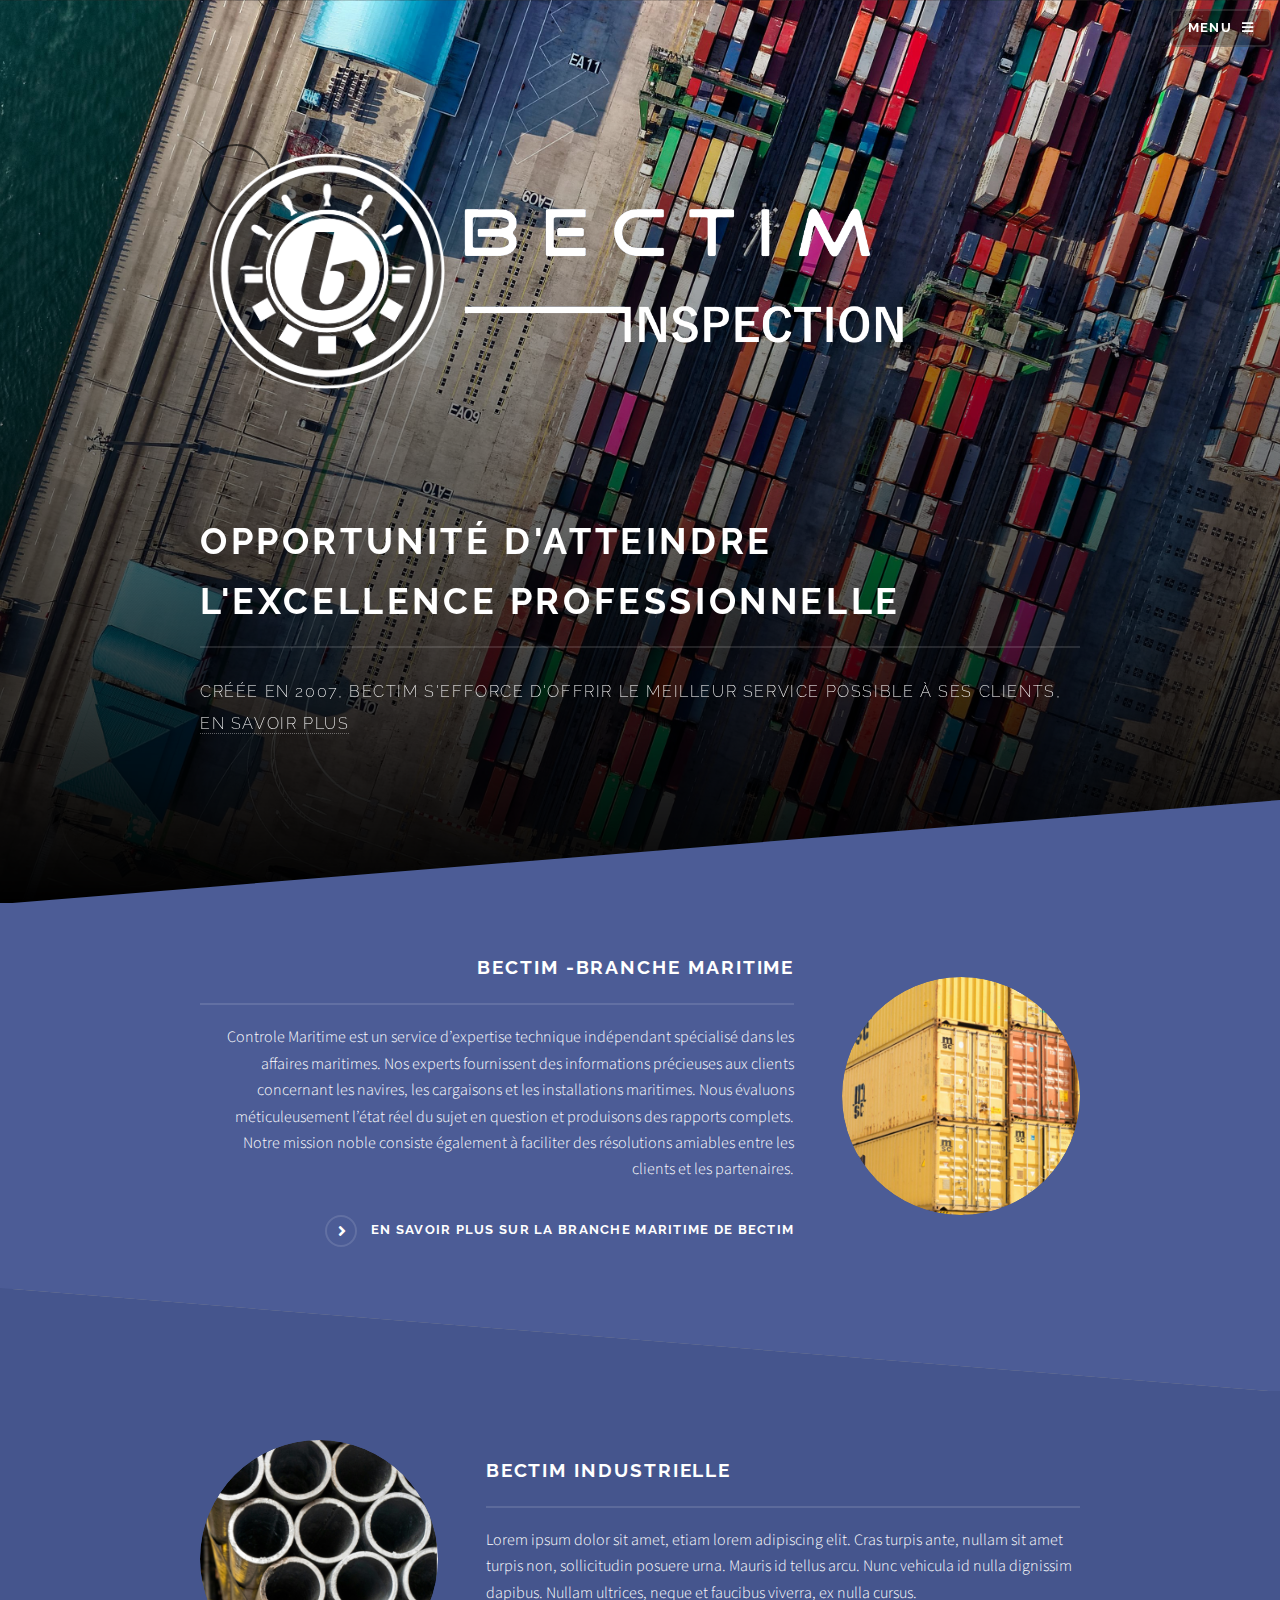
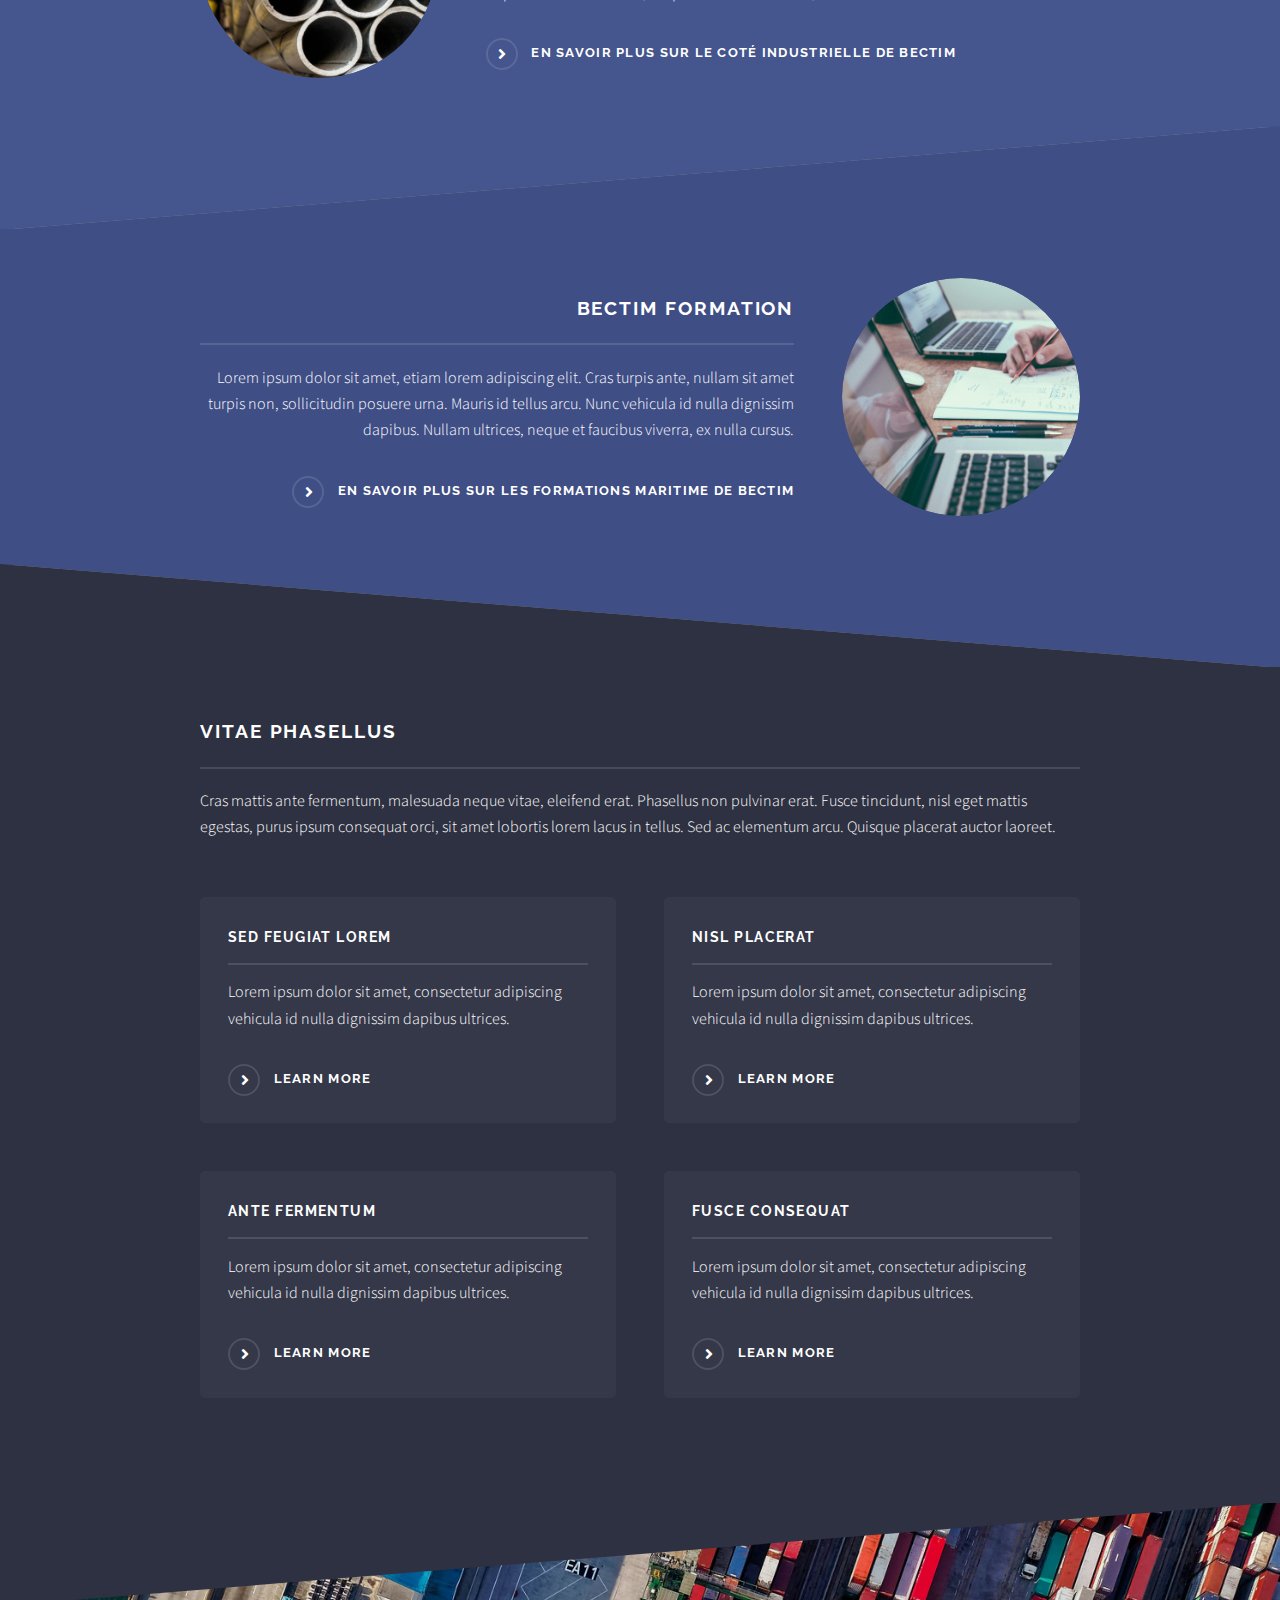
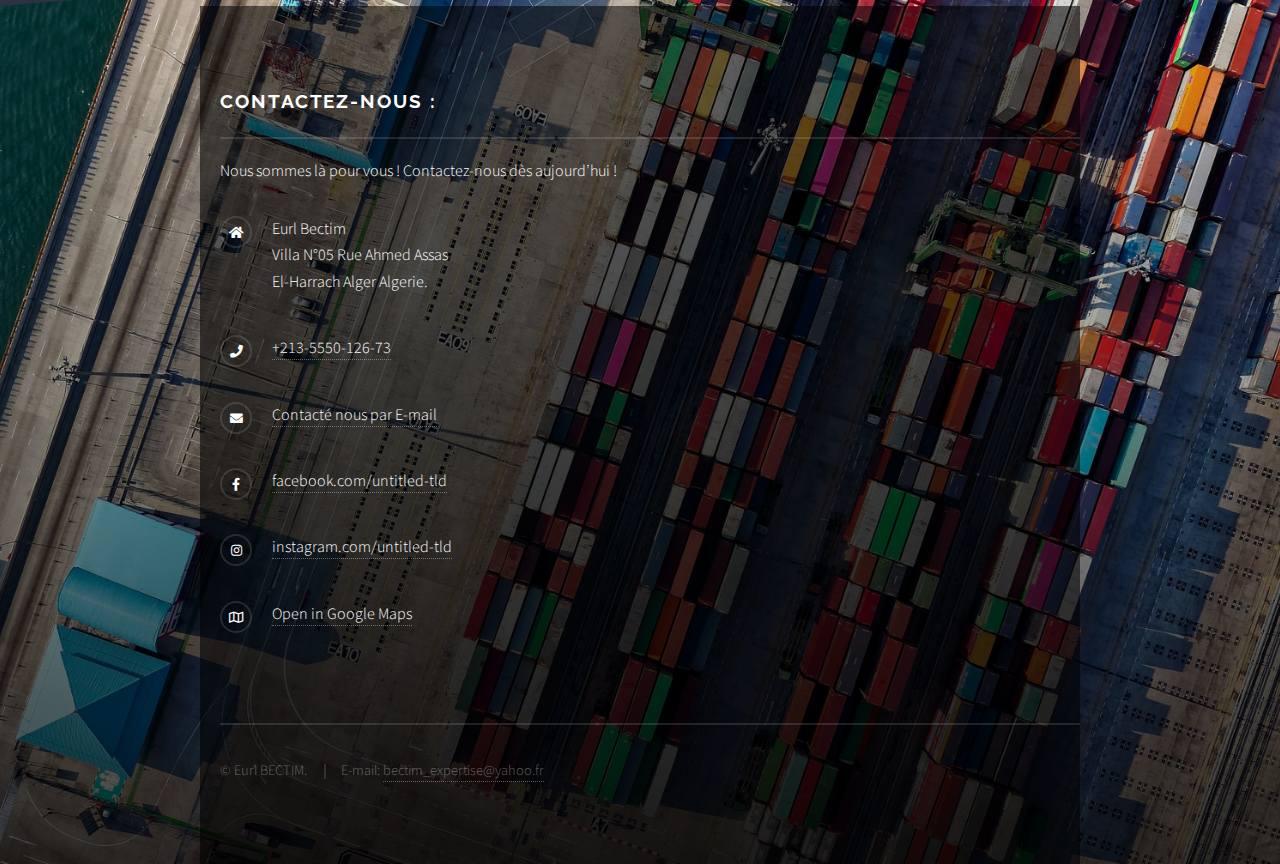
==== index.html @ b990be33 "222222" ====
<!DOCTYPE HTML>

<html>

<head>
	<title>Bectim: Accueil</title>
	<link rel="shortcut icon" href="./images/icon.png" type="image/x-icon">
	<meta charset="utf-8" />
	<meta name="viewport" content="width=device-width, initial-scale=1, user-scalable=no" />
	<link rel="stylesheet" href="assets/css/main10.css" />
	<noscript>
		<link rel="stylesheet" href="assets/css/noscript.css" />
	</noscript>
</head>

<body class="is-preload">

	<!-- Page Wrapper -->
	<div id="page-wrapper">

		<!-- Header -->
		<header id="header" class="alt">
			<h1><a href="index.html">Bectim Inspection</a></h1>
			<nav>
				<a class="menu1" href="#menu">Menu</a>
			</nav>
		</header>

		<!-- Menu -->
		<nav id="menu">
			<div class="inner">
				<h2>Menu</h2>
				<ul class="links">
					<li><a href="index.html">Home</a></li>
					<li><a href="Industriel.html">Industrie</a></li>
					<li><a href="Maritime.html">Maritime</a></li>
					<li><a href="Formation.html">Formation</a></li>
					<li><a href="about-BECTIM.html">a propos de nous</a></li>

				</ul>
				<a href="#" class="close">Close</a>
			</div>
		</nav>

		<!-- Banner -->
		<section id="banner">
			<div class="inner">
				<div class="logo">

					<span class="icon"><img class="icb" src="/images/logo bectim.png" height="250"></span>
					<span class="slogo"><img src="/images/slogo bectim1.png" height="250" alt=""></span>
				</div>
				<h2 class="icbn">Opportunité d'atteindre l'excellence professionnelle </h2>
				<p>Créée en 2007, Bectim s'efforce d'offrir le meilleur service possible à ses clients, <a
						href="/about-BECTIM.html">en savoir plus</a></p>
			</div>
		</section>

		<!-- Wrapper -->
		<section id="wrapper">

			<!-- One -->
			<section id="one" class="wrapper spotlight style1">
				<div class="inner">
					<a href="/Maritime.html" class="image"><img src="images/pic01.jpg" alt="" /></a>
					<div class="content">
						<h2 class="major">
							<a href="Maritime.html">Bectim -Branche maritime</a>
						</h2>
						<p>Controle Maritime est un service d’expertise technique indépendant spécialisé dans les
							affaires maritimes. Nos experts fournissent des informations précieuses aux clients
							concernant les navires, les cargaisons et les installations maritimes. Nous évaluons
							méticuleusement l’état réel du sujet en question et produisons des rapports complets. Notre
							mission noble consiste également à faciliter des résolutions amiables entre les clients et
							les partenaires.</p>
						<a href="/Maritime.html" class="special">En savoir plus sur la branche maritime de Bectim</a>
					</div>
				</div>
			</section>

			<!-- Two -->
			<section id="two" class="wrapper alt spotlight style2">
				<div class="inner">
					<a href="/Industriel.html" class="image"><img src="images/pic02.jpg" alt="" /></a>
					<div class="content">
						<h2 class="major">
							<a href="/Industriel.html">Bectim Industrielle</a>
						</h2>
						<p>Lorem ipsum dolor sit amet, etiam lorem adipiscing elit. Cras turpis ante, nullam sit amet
							turpis non, sollicitudin posuere urna. Mauris id tellus arcu. Nunc vehicula id nulla
							dignissim dapibus. Nullam ultrices, neque et faucibus viverra, ex nulla cursus.</p>
						<a href="/Industriel.html" class="special">En savoir plus sur le coté industrielle de Bectim</a>
					</div>
				</div>
			</section>

			<!-- Three -->
			<section id="three" class="wrapper spotlight style3">
				<div class="inner">
					<a href="/Formation.html" class="image"><img src="images/pic03.jpg" alt="" /></a>
					<div class="content">
						<h2 class="major">
							<a href="/Formation.html">Bectim Formation</a>
						</h2>
						<p>Lorem ipsum dolor sit amet, etiam lorem adipiscing elit. Cras turpis ante, nullam sit amet
							turpis non, sollicitudin posuere urna. Mauris id tellus arcu. Nunc vehicula id nulla
							dignissim dapibus. Nullam ultrices, neque et faucibus viverra, ex nulla cursus.</p>
						<a href="/Formation.html" class="special">En savoir plus sur les formations maritime de
							Bectim</a>
					</div>
				</div>
			</section>

			<!-- Four -->
			<section id="four" class="wrapper alt style1">
				<div class="inner">
					<h2 class="major">Vitae phasellus</h2>
					<p>Cras mattis ante fermentum, malesuada neque vitae, eleifend erat. Phasellus non pulvinar erat.
						Fusce tincidunt, nisl eget mattis egestas, purus ipsum consequat orci, sit amet lobortis lorem
						lacus in tellus. Sed ac elementum arcu. Quisque placerat auctor laoreet.</p>
					<section class="features">
						<article>
							<a href="#" class="image"><img src="images/pic04.jpg" alt="" /></a>
							<h3 class="major">Sed feugiat lorem</h3>
							<p>Lorem ipsum dolor sit amet, consectetur adipiscing vehicula id nulla dignissim dapibus
								ultrices.</p>
							<a href="#" class="special">Learn more</a>
						</article>
						<article>
							<a href="#" class="image"><img src="images/pic05.jpg" alt="" /></a>
							<h3 class="major">Nisl placerat</h3>
							<p>Lorem ipsum dolor sit amet, consectetur adipiscing vehicula id nulla dignissim dapibus
								ultrices.</p>
							<a href="#" class="special">Learn more</a>
						</article>
						<article>
							<a href="#" class="image"><img src="images/pic06.jpg" alt="" /></a>
							<h3 class="major">Ante fermentum</h3>
							<p>Lorem ipsum dolor sit amet, consectetur adipiscing vehicula id nulla dignissim dapibus
								ultrices.</p>
							<a href="#" class="special">Learn more</a>
						</article>
						<article>
							<a href="#" class="image"><img src="images/pic07.jpg" alt="" /></a>
							<h3 class="major">Fusce consequat</h3>
							<p>Lorem ipsum dolor sit amet, consectetur adipiscing vehicula id nulla dignissim dapibus
								ultrices.</p>
							<a href="#" class="special">Learn more</a>
						</article>
					</section>
					<ul class="actions">

					</ul>
				</div>
			</section>

		</section>

		<!-- Footer -->
		<section id="footer">
			<div class="inner">
				<h2 class="major">Contactez-nous :</h2>
				<p>Nous sommes là pour vous ! Contactez-nous dès aujourd’hui !</p>

				<ul class="contact">
					<li class="icon solid fa-home">
						Eurl Bectim<br />
						Villa N°05 Rue Ahmed Assas <br />
						El-Harrach Alger Algerie.
					</li>
					<li class="icon solid fa-phone"> <a href="tel:0555012673">+213-5550-126-73</a></li>
					<li class="icon solid fa-envelope"><a
							href="mailto:bectim_expertise@yahoo.fr?subject=Bonjour%20Bectim" target="_blank">Contacté
							nous par E-mail</a></li>
					<li class="icon brands fa-facebook-f"><a href="#" target="_blank">facebook.com/untitled-tld</a></li>
					<li class="icon brands fa-instagram"><a href="#" target="_blank">instagram.com/untitled-tld</a></li>
					<li class="fa-solid fa-map"><a href="https://www.google.com/maps?q=36.7209248,3.1393325&z=17&hl=en"
							target="_blank"> Open in Google Maps</a></li>

				</ul>


				<ul class="copyright">
					<li>&copy; Eurl BECTIM.</li>
					<li>E-mail: <a href="mailto:bectim_expertise@yahoo.fr?subject=Bonjour%20Bectim"
							target="_blank">bectim_expertise@yahoo.fr</a></li>
				</ul>
			</div>
		</section>

	</div>

	<!-- Scripts -->
	<script src="assets/js/jquery.min.js"></script>
	<script src="assets/js/jquery.scrollex.min.js"></script>
	<script src="assets/js/browser.min.js"></script>
	<script src="assets/js/breakpoints.min.js"></script>
	<script src="assets/js/util.js"></script>
	<script src="assets/js/main.js"></script>

</body>

</html>
---- assets/css/main10.css ----
@import url(fontawesome-all.min.css);
@import url("https://fonts.googleapis.com/css?family=Raleway:200,700|Source+Sans+Pro:300,600,300italic,600italic");

/*

*/

html, body, div, span, applet, object,
iframe, h1, h2, h3, h4, h5, h6, p, blockquote,
pre, a, abbr, acronym, address, big, cite,
code, del, dfn, em, img, ins, kbd, q, s, samp,
small, strike, strong, sub, sup, tt, var, b,
u, i, center, dl, dt, dd, ol, ul, li, fieldset,
form, label, legend, table, caption, tbody,
tfoot, thead, tr, th, td, article, aside,
canvas, details, embed, figure, figcaption,
footer, header, hgroup, menu, nav, output, ruby,
section, summary, time, mark, audio, video {
	margin: 0;
	padding: 0;
	border: 0;
	font-size: 100%;
	font: inherit;
	vertical-align: baseline;}

article, aside, details, figcaption, figure,
footer, header, hgroup, menu, nav, section {
	display: block;}

body {
	line-height: 1;
}

ol, ul {
	list-style: none;
}

blockquote, q {
	quotes: none;
}

	blockquote:before, blockquote:after, q:before, q:after {
		content: '';
		content: none;
	}

table {
	border-collapse: collapse;
	border-spacing: 0;
}

body {
	-webkit-text-size-adjust: none;
}

mark {
	background-color: transparent;
	color: inherit;
}

input::-moz-focus-inner {
	border: 0;
	padding: 0;
}

input, select, textarea {
	-moz-appearance: none;
	-webkit-appearance: none;
	-ms-appearance: none;
	appearance: none;
}

/* Basic */

	@-ms-viewport {
		width: device-width;
	}

	body {
		-ms-overflow-style: scrollbar;
	}

	@media screen and (max-width: 480px) {

		html, body {
			min-width: 320px;
		}

	}

	html {
		box-sizing: border-box;
	}

	*, *:before, *:after {
		box-sizing: inherit;
	}

	body {
		background-color: #00000067;
		background-image: linear-gradient(to top, rgb(0, 0, 0), rgba(0, 0, 0, 0)), url("../../images/bg.jpg");
		background-size: auto,
 cover;
		background-attachment: fixed,
 fixed;
		background-position: center,
 center;
	}

		body.is-preload *, body.is-preload *:before, body.is-preload *:after {
			-moz-animation: none !important;
			-webkit-animation: none !important;
			-ms-animation: none !important;
			animation: none !important;
			-moz-transition: none !important;
			-webkit-transition: none !important;
			-ms-transition: none !important;
			transition: none !important;
		}

/* Type */

	body, input, select, textarea {
		color: #ffffff;
		font-family: "Source Sans Pro", Helvetica, sans-serif;
		font-size: 16.5pt;
		font-weight: 300;
		line-height: 1.65;
	}

		@media screen and (max-width: 1680px) {

			body, input, select, textarea {
				font-size: 13pt;
			}

		}

		@media screen and (max-width: 1280px) {

			body, input, select, textarea {
				font-size: 12pt;
			}

		}

		@media screen and (max-width: 980px) {

			body, input, select, textarea {
				font-size: 12pt;
			}

		}

		@media screen and (max-width: 736px) {

			body, input, select, textarea {
				font-size: 12pt;
			}

		}

		@media screen and (max-width: 480px) {

			body, input, select, textarea {
				font-size: 12pt;
			}

		}

	a {
		-moz-transition: color 0.2s ease-in-out, border-bottom-color 0.2s ease-in-out;
		-webkit-transition: color 0.2s ease-in-out, border-bottom-color 0.2s ease-in-out;
		-ms-transition: color 0.2s ease-in-out, border-bottom-color 0.2s ease-in-out;
		transition: color 0.2s ease-in-out, border-bottom-color 0.2s ease-in-out;
		border-bottom: dotted 1px rgba(255, 255, 255, 0.35);
		color: #ffffff;
		text-decoration: none;
	}

		a:hover {
			border-bottom-color: transparent;
			color: #ffffff !important;
		}

		a.special:not(.button) {
			text-decoration: none;
			border-bottom: 0;
			display: block;
			font-family: Raleway, Helvetica, sans-serif;
			font-size: 0.8em;
			font-weight: 700;
			letter-spacing: 0.1em;
			margin: 0 0 2em 0;
			text-transform: uppercase;
		}

			a.special:not(.button):before {
				-moz-osx-font-smoothing: grayscale;
				-webkit-font-smoothing: antialiased;
				display: inline-block;
				font-style: normal;
				font-variant: normal;
				text-rendering: auto;
				line-height: 1;
				text-transform: none !important;
				font-family: 'Font Awesome 5 Free';
				font-weight: 900;
			}

			a.special:not(.button):before {
				-moz-transition: background-color 0.2s ease-in-out;
				-webkit-transition: background-color 0.2s ease-in-out;
				-ms-transition: background-color 0.2s ease-in-out;
				transition: background-color 0.2s ease-in-out;
				border-radius: 100%;
				border: solid 2px rgba(255, 255, 255, 0.125);
				content: '\f105';
				display: inline-block;
				font-size: 1.25em;
				height: 2em;
				line-height: 1.75em;
				margin-right: 0.85em;
				text-align: center;
				text-indent: 0.15em;
				vertical-align: middle;
				width: 2em;
			}

			a.special:not(.button):hover:before {
				background-color: rgba(255, 255, 255, 0.025);
			}

			a.special:not(.button):active:before {
				background-color: rgba(255, 255, 255, 0.075);
			}

	strong, b {
		color: #ffffff;
		font-weight: 600;
	}

	em, i {
		font-style: italic;
	}

	p {
		margin: 0 0 2em 0;
	}

	h1, h2, h3, h4, h5, h6 {
		color: #ffffff;
		font-family: Raleway, Helvetica, sans-serif;
		font-weight: 700;
		letter-spacing: 0.1em;
		margin: 0 0 1em 0;
		text-transform: uppercase;
	}

		h1 a, h2 a, h3 a, h4 a, h5 a, h6 a {
			color: inherit;
			text-decoration: none;
			border-bottom: 0;
		}

		h1 span, h2 span, h3 span, h4 span, h5 span, h6 span {
			font-weight: 200;
		}

		h1.major, h2.major, h3.major, h4.major, h5.major, h6.major {
			padding-bottom: 1em;
			border-bottom: solid 2px rgba(255, 255, 255, 0.125);
		}

	h2 {
		font-size: 1.2em;
	}

	h3 {
		font-size: 0.9em;
	}

	h4 {
		font-size: 0.7em;
	}

	h5 {
		font-size: 0.7em;
	}

	h6 {
		font-size: 0.7em;
	}

	@media screen and (max-width: 736px) {

		h2 {
			font-size: 1em;
		}

		h3 {
			font-size: 0.8em;
		}

	}

	sub {
		font-size: 0.8em;
		position: relative;
		top: 0.5em;
	}

	sup {
		font-size: 0.8em;
		position: relative;
		top: -0.5em;
	}

	blockquote {
		border-left: solid 4px rgba(255, 255, 255, 0.125);
		font-style: italic;
		margin: 0 0 2em 0;
		padding: 0.5em 0 0.5em 2em;
	}

	code {
		background: rgba(255, 255, 255, 0.025);
		border-radius: 5px;
		border: solid 2px rgba(255, 255, 255, 0.125);
		font-family: "Courier New", monospace;
		font-size: 0.9em;
		margin: 0 0.25em;
		padding: 0.25em 0.65em;
	}

	pre {
		-webkit-overflow-scrolling: touch;
		font-family: "Courier New", monospace;
		font-size: 0.9em;
		margin: 0 0 2em 0;
	}

		pre code {
			display: block;
			line-height: 1.75em;
			padding: 1em 1.5em;
			overflow-x: auto;
		}

	hr {
		border: 0;
		border-bottom: solid 2px rgba(255, 255, 255, 0.125);
		margin: 2.5em 0;
	}

		hr.major {
			margin: 4em 0;
		}

	.align-left {
		text-align: left;
	}

	.align-center {
		text-align: center;
	}

	.align-right {
		text-align: right;
	}

/* Row */

	.row {
		display: flex;
		flex-wrap: wrap;
		box-sizing: border-box;
		align-items: stretch;
	}

		.row > * {
			box-sizing: border-box;
		}

		.row.gtr-uniform > * > :last-child {
			margin-bottom: 0;
		}

		.row.aln-left {
			justify-content: flex-start;
		}

		.row.aln-center {
			justify-content: center;
		}

		.row.aln-right {
			justify-content: flex-end;
		}

		.row.aln-top {
			align-items: flex-start;
		}

		.row.aln-middle {
			align-items: center;
		}

		.row.aln-bottom {
			align-items: flex-end;
		}

		.row > .imp {
			order: -1;
		}

		.row > .col-1 {
			width: 8.33333%;
		}

		.row > .off-1 {
			margin-left: 8.33333%;
		}

		.row > .col-2 {
			width: 16.66667%;
		}

		.row > .off-2 {
			margin-left: 16.66667%;
		}

		.row > .col-3 {
			width: 25%;
		}

		.row > .off-3 {
			margin-left: 25%;
		}

		.row > .col-4 {
			width: 33.33333%;
		}

		.row > .off-4 {
			margin-left: 33.33333%;
		}

		.row > .col-5 {
			width: 41.66667%;
		}

		.row > .off-5 {
			margin-left: 41.66667%;
		}

		.row > .col-6 {
			width: 50%;
		}

		.row > .off-6 {
			margin-left: 50%;
		}

		.row > .col-7 {
			width: 58.33333%;
		}

		.row > .off-7 {
			margin-left: 58.33333%;
		}

		.row > .col-8 {
			width: 66.66667%;
		}

		.row > .off-8 {
			margin-left: 66.66667%;
		}

		.row > .col-9 {
			width: 75%;
		}

		.row > .off-9 {
			margin-left: 75%;
		}

		.row > .col-10 {
			width: 83.33333%;
		}

		.row > .off-10 {
			margin-left: 83.33333%;
		}

		.row > .col-11 {
			width: 91.66667%;
		}

		.row > .off-11 {
			margin-left: 91.66667%;
		}

		.row > .col-12 {
			width: 100%;
		}

		.row > .off-12 {
			margin-left: 100%;
		}

		.row.gtr-0 {
			margin-top: 0;
			margin-left: 0em;
		}

			.row.gtr-0 > * {
				padding: 0 0 0 0em;
			}

			.row.gtr-0.gtr-uniform {
				margin-top: 0em;
			}

				.row.gtr-0.gtr-uniform > * {
					padding-top: 0em;
				}

		.row.gtr-25 {
			margin-top: 0;
			margin-left: -0.4375em;
		}

			.row.gtr-25 > * {
				padding: 0 0 0 0.4375em;
			}

			.row.gtr-25.gtr-uniform {
				margin-top: -0.4375em;
			}

				.row.gtr-25.gtr-uniform > * {
					padding-top: 0.4375em;
				}

		.row.gtr-50 {
			margin-top: 0;
			margin-left: -0.875em;
		}

			.row.gtr-50 > * {
				padding: 0 0 0 0.875em;
			}

			.row.gtr-50.gtr-uniform {
				margin-top: -0.875em;
			}

				.row.gtr-50.gtr-uniform > * {
					padding-top: 0.875em;
				}

		.row {
			margin-top: 0;
			margin-left: -1.75em;
		}

			.row > * {
				padding: 0 0 0 1.75em;
			}

			.row.gtr-uniform {
				margin-top: -1.75em;
			}

				.row.gtr-uniform > * {
					padding-top: 1.75em;
				}

		.row.gtr-150 {
			margin-top: 0;
			margin-left: -2.625em;
		}

			.row.gtr-150 > * {
				padding: 0 0 0 2.625em;
			}

			.row.gtr-150.gtr-uniform {
				margin-top: -2.625em;
			}

				.row.gtr-150.gtr-uniform > * {
					padding-top: 2.625em;
				}

		.row.gtr-200 {
			margin-top: 0;
			margin-left: -3.5em;
		}

			.row.gtr-200 > * {
				padding: 0 0 0 3.5em;
			}

			.row.gtr-200.gtr-uniform {
				margin-top: -3.5em;
			}

				.row.gtr-200.gtr-uniform > * {
					padding-top: 3.5em;
				}

		@media screen and (max-width: 1680px) {

			.row {
				display: flex;
				flex-wrap: wrap;
				box-sizing: border-box;
				align-items: stretch;
			}

				.row > * {
					box-sizing: border-box;
				}

				.row.gtr-uniform > * > :last-child {
					margin-bottom: 0;
				}

				.row.aln-left {
					justify-content: flex-start;
				}

				.row.aln-center {
					justify-content: center;
				}

				.row.aln-right {
					justify-content: flex-end;
				}

				.row.aln-top {
					align-items: flex-start;
				}

				.row.aln-middle {
					align-items: center;
				}

				.row.aln-bottom {
					align-items: flex-end;
				}

				.row > .imp-xlarge {
					order: -1;
				}

				.row > .col-1-xlarge {
					width: 8.33333%;
				}

				.row > .off-1-xlarge {
					margin-left: 8.33333%;
				}

				.row > .col-2-xlarge {
					width: 16.66667%;
				}

				.row > .off-2-xlarge {
					margin-left: 16.66667%;
				}

				.row > .col-3-xlarge {
					width: 25%;
				}

				.row > .off-3-xlarge {
					margin-left: 25%;
				}

				.row > .col-4-xlarge {
					width: 33.33333%;
				}

				.row > .off-4-xlarge {
					margin-left: 33.33333%;
				}

				.row > .col-5-xlarge {
					width: 41.66667%;
				}

				.row > .off-5-xlarge {
					margin-left: 41.66667%;
				}

				.row > .col-6-xlarge {
					width: 50%;
				}

				.row > .off-6-xlarge {
					margin-left: 50%;
				}

				.row > .col-7-xlarge {
					width: 58.33333%;
				}

				.row > .off-7-xlarge {
					margin-left: 58.33333%;
				}

				.row > .col-8-xlarge {
					width: 66.66667%;
				}

				.row > .off-8-xlarge {
					margin-left: 66.66667%;
				}

				.row > .col-9-xlarge {
					width: 75%;
				}

				.row > .off-9-xlarge {
					margin-left: 75%;
				}

				.row > .col-10-xlarge {
					width: 83.33333%;
				}

				.row > .off-10-xlarge {
					margin-left: 83.33333%;
				}

				.row > .col-11-xlarge {
					width: 91.66667%;
				}

				.row > .off-11-xlarge {
					margin-left: 91.66667%;
				}

				.row > .col-12-xlarge {
					width: 100%;
				}

				.row > .off-12-xlarge {
					margin-left: 100%;
				}

				.row.gtr-0 {
					margin-top: 0;
					margin-left: 0em;
				}

					.row.gtr-0 > * {
						padding: 0 0 0 0em;
					}

					.row.gtr-0.gtr-uniform {
						margin-top: 0em;
					}

						.row.gtr-0.gtr-uniform > * {
							padding-top: 0em;
						}

				.row.gtr-25 {
					margin-top: 0;
					margin-left: -0.4375em;
				}

					.row.gtr-25 > * {
						padding: 0 0 0 0.4375em;
					}

					.row.gtr-25.gtr-uniform {
						margin-top: -0.4375em;
					}

						.row.gtr-25.gtr-uniform > * {
							padding-top: 0.4375em;
						}

				.row.gtr-50 {
					margin-top: 0;
					margin-left: -0.875em;
				}

					.row.gtr-50 > * {
						padding: 0 0 0 0.875em;
					}

					.row.gtr-50.gtr-uniform {
						margin-top: -0.875em;
					}

						.row.gtr-50.gtr-uniform > * {
							padding-top: 0.875em;
						}

				.row {
					margin-top: 0;
					margin-left: -1.75em;
				}

					.row > * {
						padding: 0 0 0 1.75em;
					}

					.row.gtr-uniform {
						margin-top: -1.75em;
					}

						.row.gtr-uniform > * {
							padding-top: 1.75em;
						}

				.row.gtr-150 {
					margin-top: 0;
					margin-left: -2.625em;
				}

					.row.gtr-150 > * {
						padding: 0 0 0 2.625em;
					}

					.row.gtr-150.gtr-uniform {
						margin-top: -2.625em;
					}

						.row.gtr-150.gtr-uniform > * {
							padding-top: 2.625em;
						}

				.row.gtr-200 {
					margin-top: 0;
					margin-left: -3.5em;
				}

					.row.gtr-200 > * {
						padding: 0 0 0 3.5em;
					}

					.row.gtr-200.gtr-uniform {
						margin-top: -3.5em;
					}

						.row.gtr-200.gtr-uniform > * {
							padding-top: 3.5em;
						}

		}

		@media screen and (max-width: 1280px) {

			.row {
				display: flex;
				flex-wrap: wrap;
				box-sizing: border-box;
				align-items: stretch;
			}

				.row > * {
					box-sizing: border-box;
				}

				.row.gtr-uniform > * > :last-child {
					margin-bottom: 0;
				}

				.row.aln-left {
					justify-content: flex-start;
				}

				.row.aln-center {
					justify-content: center;
				}

				.row.aln-right {
					justify-content: flex-end;
				}

				.row.aln-top {
					align-items: flex-start;
				}

				.row.aln-middle {
					align-items: center;
				}

				.row.aln-bottom {
					align-items: flex-end;
				}

				.row > .imp-large {
					order: -1;
				}

				.row > .col-1-large {
					width: 8.33333%;
				}

				.row > .off-1-large {
					margin-left: 8.33333%;
				}

				.row > .col-2-large {
					width: 16.66667%;
				}

				.row > .off-2-large {
					margin-left: 16.66667%;
				}

				.row > .col-3-large {
					width: 25%;
				}

				.row > .off-3-large {
					margin-left: 25%;
				}

				.row > .col-4-large {
					width: 33.33333%;
				}

				.row > .off-4-large {
					margin-left: 33.33333%;
				}

				.row > .col-5-large {
					width: 41.66667%;
				}

				.row > .off-5-large {
					margin-left: 41.66667%;
				}

				.row > .col-6-large {
					width: 50%;
				}

				.row > .off-6-large {
					margin-left: 50%;
				}

				.row > .col-7-large {
					width: 58.33333%;
				}

				.row > .off-7-large {
					margin-left: 58.33333%;
				}

				.row > .col-8-large {
					width: 66.66667%;
				}

				.row > .off-8-large {
					margin-left: 66.66667%;
				}

				.row > .col-9-large {
					width: 75%;
				}

				.row > .off-9-large {
					margin-left: 75%;
				}

				.row > .col-10-large {
					width: 83.33333%;
				}

				.row > .off-10-large {
					margin-left: 83.33333%;
				}

				.row > .col-11-large {
					width: 91.66667%;
				}

				.row > .off-11-large {
					margin-left: 91.66667%;
				}

				.row > .col-12-large {
					width: 100%;
				}

				.row > .off-12-large {
					margin-left: 100%;
				}

				.row.gtr-0 {
					margin-top: 0;
					margin-left: 0em;
				}

					.row.gtr-0 > * {
						padding: 0 0 0 0em;
					}

					.row.gtr-0.gtr-uniform {
						margin-top: 0em;
					}

						.row.gtr-0.gtr-uniform > * {
							padding-top: 0em;
						}

				.row.gtr-25 {
					margin-top: 0;
					margin-left: -0.4375em;
				}

					.row.gtr-25 > * {
						padding: 0 0 0 0.4375em;
					}

					.row.gtr-25.gtr-uniform {
						margin-top: -0.4375em;
					}

						.row.gtr-25.gtr-uniform > * {
							padding-top: 0.4375em;
						}

				.row.gtr-50 {
					margin-top: 0;
					margin-left: -0.875em;
				}

					.row.gtr-50 > * {
						padding: 0 0 0 0.875em;
					}

					.row.gtr-50.gtr-uniform {
						margin-top: -0.875em;
					}

						.row.gtr-50.gtr-uniform > * {
							padding-top: 0.875em;
						}

				.row {
					margin-top: 0;
					margin-left: -1.75em;
				}

					.row > * {
						padding: 0 0 0 1.75em;
					}

					.row.gtr-uniform {
						margin-top: -1.75em;
					}

						.row.gtr-uniform > * {
							padding-top: 1.75em;
						}

				.row.gtr-150 {
					margin-top: 0;
					margin-left: -2.625em;
				}

					.row.gtr-150 > * {
						padding: 0 0 0 2.625em;
					}

					.row.gtr-150.gtr-uniform {
						margin-top: -2.625em;
					}

						.row.gtr-150.gtr-uniform > * {
							padding-top: 2.625em;
						}

				.row.gtr-200 {
					margin-top: 0;
					margin-left: -3.5em;
				}

					.row.gtr-200 > * {
						padding: 0 0 0 3.5em;
					}

					.row.gtr-200.gtr-uniform {
						margin-top: -3.5em;
					}

						.row.gtr-200.gtr-uniform > * {
							padding-top: 3.5em;
						}

		}

		@media screen and (max-width: 980px) {

			.row {
				display: flex;
				flex-wrap: wrap;
				box-sizing: border-box;
				align-items: stretch;
			}

				.row > * {
					box-sizing: border-box;
				}

				.row.gtr-uniform > * > :last-child {
					margin-bottom: 0;
				}

				.row.aln-left {
					justify-content: flex-start;
				}

				.row.aln-center {
					justify-content: center;
				}

				.row.aln-right {
					justify-content: flex-end;
				}

				.row.aln-top {
					align-items: flex-start;
				}

				.row.aln-middle {
					align-items: center;
				}

				.row.aln-bottom {
					align-items: flex-end;
				}

				.row > .imp-medium {
					order: -1;
				}

				.row > .col-1-medium {
					width: 8.33333%;
				}

				.row > .off-1-medium {
					margin-left: 8.33333%;
				}

				.row > .col-2-medium {
					width: 16.66667%;
				}

				.row > .off-2-medium {
					margin-left: 16.66667%;
				}

				.row > .col-3-medium {
					width: 25%;
				}

				.row > .off-3-medium {
					margin-left: 25%;
				}

				.row > .col-4-medium {
					width: 33.33333%;
				}

				.row > .off-4-medium {
					margin-left: 33.33333%;
				}

				.row > .col-5-medium {
					width: 41.66667%;
				}

				.row > .off-5-medium {
					margin-left: 41.66667%;
				}

				.row > .col-6-medium {
					width: 50%;
				}

				.row > .off-6-medium {
					margin-left: 50%;
				}

				.row > .col-7-medium {
					width: 58.33333%;
				}

				.row > .off-7-medium {
					margin-left: 58.33333%;
				}

				.row > .col-8-medium {
					width: 66.66667%;
				}

				.row > .off-8-medium {
					margin-left: 66.66667%;
				}

				.row > .col-9-medium {
					width: 75%;
				}

				.row > .off-9-medium {
					margin-left: 75%;
				}

				.row > .col-10-medium {
					width: 83.33333%;
				}

				.row > .off-10-medium {
					margin-left: 83.33333%;
				}

				.row > .col-11-medium {
					width: 91.66667%;
				}

				.row > .off-11-medium {
					margin-left: 91.66667%;
				}

				.row > .col-12-medium {
					width: 100%;
				}

				.row > .off-12-medium {
					margin-left: 100%;
				}

				.row.gtr-0 {
					margin-top: 0;
					margin-left: 0em;
				}

					.row.gtr-0 > * {
						padding: 0 0 0 0em;
					}

					.row.gtr-0.gtr-uniform {
						margin-top: 0em;
					}

						.row.gtr-0.gtr-uniform > * {
							padding-top: 0em;
						}

				.row.gtr-25 {
					margin-top: 0;
					margin-left: -0.4375em;
				}

					.row.gtr-25 > * {
						padding: 0 0 0 0.4375em;
					}

					.row.gtr-25.gtr-uniform {
						margin-top: -0.4375em;
					}

						.row.gtr-25.gtr-uniform > * {
							padding-top: 0.4375em;
						}

				.row.gtr-50 {
					margin-top: 0;
					margin-left: -0.875em;
				}

					.row.gtr-50 > * {
						padding: 0 0 0 0.875em;
					}

					.row.gtr-50.gtr-uniform {
						margin-top: -0.875em;
					}

						.row.gtr-50.gtr-uniform > * {
							padding-top: 0.875em;
						}

				.row {
					margin-top: 0;
					margin-left: -1.75em;
				}

					.row > * {
						padding: 0 0 0 1.75em;
					}

					.row.gtr-uniform {
						margin-top: -1.75em;
					}

						.row.gtr-uniform > * {
							padding-top: 1.75em;
						}

				.row.gtr-150 {
					margin-top: 0;
					margin-left: -2.625em;
				}

					.row.gtr-150 > * {
						padding: 0 0 0 2.625em;
					}

					.row.gtr-150.gtr-uniform {
						margin-top: -2.625em;
					}

						.row.gtr-150.gtr-uniform > * {
							padding-top: 2.625em;
						}

				.row.gtr-200 {
					margin-top: 0;
					margin-left: -3.5em;
				}

					.row.gtr-200 > * {
						padding: 0 0 0 3.5em;
					}

					.row.gtr-200.gtr-uniform {
						margin-top: -3.5em;
					}

						.row.gtr-200.gtr-uniform > * {
							padding-top: 3.5em;
						}

		}

		@media screen and (max-width: 736px) {

			.row {
				display: flex;
				flex-wrap: wrap;
				box-sizing: border-box;
				align-items: stretch;
			}

				.row > * {
					box-sizing: border-box;
				}

				.row.gtr-uniform > * > :last-child {
					margin-bottom: 0;
				}

				.row.aln-left {
					justify-content: flex-start;
				}

				.row.aln-center {
					justify-content: center;
				}

				.row.aln-right {
					justify-content: flex-end;
				}

				.row.aln-top {
					align-items: flex-start;
				}

				.row.aln-middle {
					align-items: center;
				}

				.row.aln-bottom {
					align-items: flex-end;
				}

				.row > .imp-small {
					order: -1;
				}

				.row > .col-1-small {
					width: 8.33333%;
				}

				.row > .off-1-small {
					margin-left: 8.33333%;
				}

				.row > .col-2-small {
					width: 16.66667%;
				}

				.row > .off-2-small {
					margin-left: 16.66667%;
				}

				.row > .col-3-small {
					width: 25%;
				}

				.row > .off-3-small {
					margin-left: 25%;
				}

				.row > .col-4-small {
					width: 33.33333%;
				}

				.row > .off-4-small {
					margin-left: 33.33333%;
				}

				.row > .col-5-small {
					width: 41.66667%;
				}

				.row > .off-5-small {
					margin-left: 41.66667%;
				}

				.row > .col-6-small {
					width: 50%;
				}

				.row > .off-6-small {
					margin-left: 50%;
				}

				.row > .col-7-small {
					width: 58.33333%;
				}

				.row > .off-7-small {
					margin-left: 58.33333%;
				}

				.row > .col-8-small {
					width: 66.66667%;
				}

				.row > .off-8-small {
					margin-left: 66.66667%;
				}

				.row > .col-9-small {
					width: 75%;
				}

				.row > .off-9-small {
					margin-left: 75%;
				}

				.row > .col-10-small {
					width: 83.33333%;
				}

				.row > .off-10-small {
					margin-left: 83.33333%;
				}

				.row > .col-11-small {
					width: 91.66667%;
				}

				.row > .off-11-small {
					margin-left: 91.66667%;
				}

				.row > .col-12-small {
					width: 100%;
				}

				.row > .off-12-small {
					margin-left: 100%;
				}

				.row.gtr-0 {
					margin-top: 0;
					margin-left: 0em;
				}

					.row.gtr-0 > * {
						padding: 0 0 0 0em;
					}

					.row.gtr-0.gtr-uniform {
						margin-top: 0em;
					}

						.row.gtr-0.gtr-uniform > * {
							padding-top: 0em;
						}

				.row.gtr-25 {
					margin-top: 0;
					margin-left: -0.3125em;
				}

					.row.gtr-25 > * {
						padding: 0 0 0 0.3125em;
					}

					.row.gtr-25.gtr-uniform {
						margin-top: -0.3125em;
					}

						.row.gtr-25.gtr-uniform > * {
							padding-top: 0.3125em;
						}

				.row.gtr-50 {
					margin-top: 0;
					margin-left: -0.625em;
				}

					.row.gtr-50 > * {
						padding: 0 0 0 0.625em;
					}

					.row.gtr-50.gtr-uniform {
						margin-top: -0.625em;
					}

						.row.gtr-50.gtr-uniform > * {
							padding-top: 0.625em;
						}

				.row {
					margin-top: 0;
					margin-left: -1.25em;
				}

					.row > * {
						padding: 0 0 0 1.25em;
					}

					.row.gtr-uniform {
						margin-top: -1.25em;
					}

						.row.gtr-uniform > * {
							padding-top: 1.25em;
						}

				.row.gtr-150 {
					margin-top: 0;
					margin-left: -1.875em;
				}

					.row.gtr-150 > * {
						padding: 0 0 0 1.875em;
					}

					.row.gtr-150.gtr-uniform {
						margin-top: -1.875em;
					}

						.row.gtr-150.gtr-uniform > * {
							padding-top: 1.875em;
						}

				.row.gtr-200 {
					margin-top: 0;
					margin-left: -2.5em;
				}

					.row.gtr-200 > * {
						padding: 0 0 0 2.5em;
					}

					.row.gtr-200.gtr-uniform {
						margin-top: -2.5em;
					}

						.row.gtr-200.gtr-uniform > * {
							padding-top: 2.5em;
						}

		}

		@media screen and (max-width: 480px) {

			.row {
				display: flex;
				flex-wrap: wrap;
				box-sizing: border-box;
				align-items: stretch;
			}

				.row > * {
					box-sizing: border-box;
				}

				.row.gtr-uniform > * > :last-child {
					margin-bottom: 0;
				}

				.row.aln-left {
					justify-content: flex-start;
				}

				.row.aln-center {
					justify-content: center;
				}

				.row.aln-right {
					justify-content: flex-end;
				}

				.row.aln-top {
					align-items: flex-start;
				}

				.row.aln-middle {
					align-items: center;
				}

				.row.aln-bottom {
					align-items: flex-end;
				}

				.row > .imp-xsmall {
					order: -1;
				}

				.row > .col-1-xsmall {
					width: 8.33333%;
				}

				.row > .off-1-xsmall {
					margin-left: 8.33333%;
				}

				.row > .col-2-xsmall {
					width: 16.66667%;
				}

				.row > .off-2-xsmall {
					margin-left: 16.66667%;
				}

				.row > .col-3-xsmall {
					width: 25%;
				}

				.row > .off-3-xsmall {
					margin-left: 25%;
				}

				.row > .col-4-xsmall {
					width: 33.33333%;
				}

				.row > .off-4-xsmall {
					margin-left: 33.33333%;
				}

				.row > .col-5-xsmall {
					width: 41.66667%;
				}

				.row > .off-5-xsmall {
					margin-left: 41.66667%;
				}

				.row > .col-6-xsmall {
					width: 50%;
				}

				.row > .off-6-xsmall {
					margin-left: 50%;
				}

				.row > .col-7-xsmall {
					width: 58.33333%;
				}

				.row > .off-7-xsmall {
					margin-left: 58.33333%;
				}

				.row > .col-8-xsmall {
					width: 66.66667%;
				}

				.row > .off-8-xsmall {
					margin-left: 66.66667%;
				}

				.row > .col-9-xsmall {
					width: 75%;
				}

				.row > .off-9-xsmall {
					margin-left: 75%;
				}

				.row > .col-10-xsmall {
					width: 83.33333%;
				}

				.row > .off-10-xsmall {
					margin-left: 83.33333%;
				}

				.row > .col-11-xsmall {
					width: 91.66667%;
				}

				.row > .off-11-xsmall {
					margin-left: 91.66667%;
				}

				.row > .col-12-xsmall {
					width: 100%;
				}

				.row > .off-12-xsmall {
					margin-left: 100%;
				}

				.row.gtr-0 {
					margin-top: 0;
					margin-left: 0em;
				}

					.row.gtr-0 > * {
						padding: 0 0 0 0em;
					}

					.row.gtr-0.gtr-uniform {
						margin-top: 0em;
					}

						.row.gtr-0.gtr-uniform > * {
							padding-top: 0em;
						}

				.row.gtr-25 {
					margin-top: 0;
					margin-left: -0.3125em;
				}

					.row.gtr-25 > * {
						padding: 0 0 0 0.3125em;
					}

					.row.gtr-25.gtr-uniform {
						margin-top: -0.3125em;
					}

						.row.gtr-25.gtr-uniform > * {
							padding-top: 0.3125em;
						}

				.row.gtr-50 {
					margin-top: 0;
					margin-left: -0.625em;
				}

					.row.gtr-50 > * {
						padding: 0 0 0 0.625em;
					}

					.row.gtr-50.gtr-uniform {
						margin-top: -0.625em;
					}

						.row.gtr-50.gtr-uniform > * {
							padding-top: 0.625em;
						}

				.row {
					margin-top: 0;
					margin-left: -1.25em;
				}

					.row > * {
						padding: 0 0 0 1.25em;
					}

					.row.gtr-uniform {
						margin-top: -1.25em;
					}

						.row.gtr-uniform > * {
							padding-top: 1.25em;
						}

				.row.gtr-150 {
					margin-top: 0;
					margin-left: -1.875em;
				}

					.row.gtr-150 > * {
						padding: 0 0 0 1.875em;
					}

					.row.gtr-150.gtr-uniform {
						margin-top: -1.875em;
					}

						.row.gtr-150.gtr-uniform > * {
							padding-top: 1.875em;
						}

				.row.gtr-200 {
					margin-top: 0;
					margin-left: -2.5em;
				}

					.row.gtr-200 > * {
						padding: 0 0 0 2.5em;
					}

					.row.gtr-200.gtr-uniform {
						margin-top: -2.5em;
					}

						.row.gtr-200.gtr-uniform > * {
							padding-top: 2.5em;
						}

		}

		@media screen and (max-width: 360px) {

			.row {
				display: flex;
				flex-wrap: wrap;
				box-sizing: border-box;
				align-items: stretch;
			}

				.row > * {
					box-sizing: border-box;
				}

				.row.gtr-uniform > * > :last-child {
					margin-bottom: 0;
				}

				.row.aln-left {
					justify-content: flex-start;
				}

				.row.aln-center {
					justify-content: center;
				}

				.row.aln-right {
					justify-content: flex-end;
				}

				.row.aln-top {
					align-items: flex-start;
				}

				.row.aln-middle {
					align-items: center;
				}

				.row.aln-bottom {
					align-items: flex-end;
				}

				.row > .imp-xxsmall {
					order: -1;
				}

				.row > .col-1-xxsmall {
					width: 8.33333%;
				}

				.row > .off-1-xxsmall {
					margin-left: 8.33333%;
				}

				.row > .col-2-xxsmall {
					width: 16.66667%;
				}

				.row > .off-2-xxsmall {
					margin-left: 16.66667%;
				}

				.row > .col-3-xxsmall {
					width: 25%;
				}

				.row > .off-3-xxsmall {
					margin-left: 25%;
				}

				.row > .col-4-xxsmall {
					width: 33.33333%;
				}

				.row > .off-4-xxsmall {
					margin-left: 33.33333%;
				}

				.row > .col-5-xxsmall {
					width: 41.66667%;
				}

				.row > .off-5-xxsmall {
					margin-left: 41.66667%;
				}

				.row > .col-6-xxsmall {
					width: 50%;
				}

				.row > .off-6-xxsmall {
					margin-left: 50%;
				}

				.row > .col-7-xxsmall {
					width: 58.33333%;
				}

				.row > .off-7-xxsmall {
					margin-left: 58.33333%;
				}

				.row > .col-8-xxsmall {
					width: 66.66667%;
				}

				.row > .off-8-xxsmall {
					margin-left: 66.66667%;
				}

				.row > .col-9-xxsmall {
					width: 75%;
				}

				.row > .off-9-xxsmall {
					margin-left: 75%;
				}

				.row > .col-10-xxsmall {
					width: 83.33333%;
				}

				.row > .off-10-xxsmall {
					margin-left: 83.33333%;
				}

				.row > .col-11-xxsmall {
					width: 91.66667%;
				}

				.row > .off-11-xxsmall {
					margin-left: 91.66667%;
				}

				.row > .col-12-xxsmall {
					width: 100%;
				}

				.row > .off-12-xxsmall {
					margin-left: 100%;
				}

				.row.gtr-0 {
					margin-top: 0;
					margin-left: 0em;
				}

					.row.gtr-0 > * {
						padding: 0 0 0 0em;
					}

					.row.gtr-0.gtr-uniform {
						margin-top: 0em;
					}

						.row.gtr-0.gtr-uniform > * {
							padding-top: 0em;
						}

				.row.gtr-25 {
					margin-top: 0;
					margin-left: -0.3125em;
				}

					.row.gtr-25 > * {
						padding: 0 0 0 0.3125em;
					}

					.row.gtr-25.gtr-uniform {
						margin-top: -0.3125em;
					}

						.row.gtr-25.gtr-uniform > * {
							padding-top: 0.3125em;
						}

				.row.gtr-50 {
					margin-top: 0;
					margin-left: -0.625em;
				}

					.row.gtr-50 > * {
						padding: 0 0 0 0.625em;
					}

					.row.gtr-50.gtr-uniform {
						margin-top: -0.625em;
					}

						.row.gtr-50.gtr-uniform > * {
							padding-top: 0.625em;
						}

				.row {
					margin-top: 0;
					margin-left: -1.25em;
				}

					.row > * {
						padding: 0 0 0 1.25em;
					}

					.row.gtr-uniform {
						margin-top: -1.25em;
					}

						.row.gtr-uniform > * {
							padding-top: 1.25em;
						}

				.row.gtr-150 {
					margin-top: 0;
					margin-left: -1.875em;
				}

					.row.gtr-150 > * {
						padding: 0 0 0 1.875em;
					}

					.row.gtr-150.gtr-uniform {
						margin-top: -1.875em;
					}

						.row.gtr-150.gtr-uniform > * {
							padding-top: 1.875em;
						}

				.row.gtr-200 {
					margin-top: 0;
					margin-left: -2.5em;
				}

					.row.gtr-200 > * {
						padding: 0 0 0 2.5em;
					}

					.row.gtr-200.gtr-uniform {
						margin-top: -2.5em;
					}

						.row.gtr-200.gtr-uniform > * {
							padding-top: 2.5em;
						}

		}

/* Section/Article */

	section.special, article.special {
		text-align: center;
	}

/* Form */

	form {
		margin: 0 0 2em 0;
	}

		form > :last-child {
			margin-bottom: 0;
		}

		form > .fields {
			display: -moz-flex;
			display: -webkit-flex;
			display: -ms-flex;
			display: flex;
			-moz-flex-wrap: wrap;
			-webkit-flex-wrap: wrap;
			-ms-flex-wrap: wrap;
			flex-wrap: wrap;
			width: calc(100% + 3em);
			margin: -1.5em 0 2em -1.5em;
		}

			form > .fields > .field {
				-moz-flex-grow: 0;
				-webkit-flex-grow: 0;
				-ms-flex-grow: 0;
				flex-grow: 0;
				-moz-flex-shrink: 0;
				-webkit-flex-shrink: 0;
				-ms-flex-shrink: 0;
				flex-shrink: 0;
				padding: 1.5em 0 0 1.5em;
				width: calc(100% - 1.5em);
			}

				form > .fields > .field.half {
					width: calc(50% - 0.75em);
				}

				form > .fields > .field.third {
					width: calc(100%/3 - 0.5em);
				}

				form > .fields > .field.quarter {
					width: calc(25% - 0.375em);
				}

		@media screen and (max-width: 480px) {

			form > .fields {
				width: calc(100% + 3em);
				margin: -1.5em 0 2em -1.5em;
			}

				form > .fields > .field {
					padding: 1.5em 0 0 1.5em;
					width: calc(100% - 1.5em);
				}

					form > .fields > .field.half {
						width: calc(100% - 1.5em);
					}

					form > .fields > .field.third {
						width: calc(100% - 1.5em);
					}

					form > .fields > .field.quarter {
						width: calc(100% - 1.5em);
					}

		}

	label {
		color: #ffffff;
		display: block;
		font-family: Raleway, Helvetica, sans-serif;
		font-size: 0.8em;
		font-weight: 700;
		letter-spacing: 0.1em;
		margin: 0 0 0.7em 0;
		text-transform: uppercase;
	}

	input[type="text"],
	input[type="password"],
	input[type="email"],
	input[type="tel"],
	select,
	textarea {
		-moz-appearance: none;
		-webkit-appearance: none;
		-ms-appearance: none;
		appearance: none;
		background: rgba(255, 255, 255, 0.025);
		border-radius: 5px;
		border: none;
		border: solid 2px rgba(255, 255, 255, 0.125);
		color: inherit;
		display: block;
		outline: 0;
		padding: 0 1em;
		text-decoration: none;
		width: 100%;
	}

		input[type="text"]:invalid,
		input[type="password"]:invalid,
		input[type="email"]:invalid,
		input[type="tel"]:invalid,
		select:invalid,
		textarea:invalid {
			box-shadow: none;
		}

		input[type="text"]:focus,
		input[type="password"]:focus,
		input[type="email"]:focus,
		input[type="tel"]:focus,
		select:focus,
		textarea:focus {
			border-color: #5b6ba6;
		}

	select {
		background-image: url("data:image/svg+xml;charset=utf8,%3Csvg xmlns='http://www.w3.org/2000/svg' width='40' height='40' preserveAspectRatio='none' viewBox='0 0 40 40'%3E%3Cpath d='M9.4,12.3l10.4,10.4l10.4-10.4c0.2-0.2,0.5-0.4,0.9-0.4c0.3,0,0.6,0.1,0.9,0.4l3.3,3.3c0.2,0.2,0.4,0.5,0.4,0.9 c0,0.4-0.1,0.6-0.4,0.9L20.7,31.9c-0.2,0.2-0.5,0.4-0.9,0.4c-0.3,0-0.6-0.1-0.9-0.4L4.3,17.3c-0.2-0.2-0.4-0.5-0.4-0.9 c0-0.4,0.1-0.6,0.4-0.9l3.3-3.3c0.2-0.2,0.5-0.4,0.9-0.4S9.1,12.1,9.4,12.3z' fill='rgba(255, 255, 255, 0.125)' /%3E%3C/svg%3E");
		background-size: 1.25rem;
		background-repeat: no-repeat;
		background-position: calc(100% - 1rem) center;
		height: 2.75em;
		padding-right: 2.75em;
		text-overflow: ellipsis;
	}

		select option {
			color: #ffffff;
			background: #2e3141;
		}

		select:focus::-ms-value {
			background-color: transparent;
		}

		select::-ms-expand {
			display: none;
		}

	input[type="text"],
	input[type="password"],
	input[type="email"],
	select {
		height: 2.75em;
	}

	textarea {
		padding: 0.75em 1em;
	}

	input[type="checkbox"],
	input[type="radio"] {
		-moz-appearance: none;
		-webkit-appearance: none;
		-ms-appearance: none;
		appearance: none;
		display: block;
		float: left;
		margin-right: -2em;
		opacity: 0;
		width: 1em;
		z-index: -1;
	}

		input[type="checkbox"] + label,
		input[type="radio"] + label {
			text-decoration: none;
			color: #ffffff;
			cursor: pointer;
			display: inline-block;
			font-size: 1em;
			font-family: "Source Sans Pro", Helvetica, sans-serif;
			text-transform: none;
			letter-spacing: 0;
			font-weight: 300;
			padding-left: 2.4em;
			padding-right: 0.75em;
			position: relative;
		}

			input[type="checkbox"] + label:before,
			input[type="radio"] + label:before {
				-moz-osx-font-smoothing: grayscale;
				-webkit-font-smoothing: antialiased;
				display: inline-block;
				font-style: normal;
				font-variant: normal;
				text-rendering: auto;
				line-height: 1;
				text-transform: none !important;
				font-family: 'Font Awesome 5 Free';
				font-weight: 900;
			}

			input[type="checkbox"] + label:before,
			input[type="radio"] + label:before {
				background: rgba(255, 255, 255, 0.025);
				border-radius: 5px;
				border: solid 2px rgba(255, 255, 255, 0.125);
				content: '';
				display: inline-block;
				font-size: 0.8em;
				height: 2.0625em;
				left: 0;
				line-height: 2.0625em;
				position: absolute;
				text-align: center;
				top: 0;
				width: 2.0625em;
			}

		input[type="checkbox"]:checked + label:before,
		input[type="radio"]:checked + label:before {
			background: #ffffff;
			border-color: #ffffff;
			content: '\f00c';
			color: #2e3141;
		}

		input[type="checkbox"]:focus + label:before,
		input[type="radio"]:focus + label:before {
			border-color: #4c5c96;
		}

	input[type="checkbox"] + label:before {
		border-radius: 5px;
	}

	input[type="radio"] + label:before {
		border-radius: 100%;
	}

	::-webkit-input-placeholder {
		color: rgba(255, 255, 255, 0.35) !important;
		opacity: 1.0;
	}

	:-moz-placeholder {
		color: rgba(255, 255, 255, 0.35) !important;
		opacity: 1.0;
	}

	::-moz-placeholder {
		color: rgba(255, 255, 255, 0.35) !important;
		opacity: 1.0;
	}

	:-ms-input-placeholder {
		color: rgba(255, 255, 255, 0.35) !important;
		opacity: 1.0;
	}

/* Box */

	.box {
		border-radius: 5px;
		border: solid 2px rgba(255, 255, 255, 0.125);
		margin-bottom: 2em;
		padding: 1.5em;
	}

		.box > :last-child,
		.box > :last-child > :last-child,
		.box > :last-child > :last-child > :last-child {
			margin-bottom: 0;
		}

		.box.alt {
			border: 0;
			border-radius: 0;
			padding: 0;
		}
		
		.menu1 {
			background-color: rgba(0, 0, 0, 0.39);
		}

/* slogo */
.slogo img{
	margin-left:10%;
}

/* Icon */


	.icon {
		text-decoration: none;
		border-bottom: none;
		position: relative;
	}

		.icon:before {
			-moz-osx-font-smoothing: grayscale;
			-webkit-font-smoothing: antialiased;
			display: inline-block;
			font-style: normal;
			font-variant: normal;
			text-rendering: auto;
			line-height: 1;
			text-transform: none !important;
			font-family: 'Font Awesome 5 Free';
			font-weight: 400;
		}

		.icon > .label {
			display: none;
		}

		.icon:before {
			line-height: inherit;
		}

		.icon.solid:before {
			font-weight: 900;
		}

		.icon.brands:before {
			font-family: 'Font Awesome 5 Brands';
		}

/* Image */

	.image {
		border-radius: 5px;
		border: 0;
		display: inline-block;
		position: relative;
	}

		.image img {
			border-radius: 5px;
			display: block;
		}

		.image.left, .image.right {
			max-width: 40%;
		}

			.image.left img, .image.right img {
				width: 100%;
			}

		.image.left {
			float: left;
			padding: 0 1.5em 1em 0;
			top: 0.25em;
		}

		.image.right {
			float: right;
			padding: 0 0 1em 1.5em;
			top: 0.25em;
		}

		.image.fit {
			display: block;
			margin: 0 0 2em 0;
			width: 100%;
		}

			.image.fit img {
				width: 100%;
			}

		.image.main {
			display: block;
			margin: 0 0 3em 0;
			width: 100%;
		}

			.image.main img {
				width: 100%;
			}

/* List */

	ol {
		list-style: decimal;
		
		margin: 0 0 2em 0;
		padding-left: 1.25em;
	}

		ol li {
			padding-left: 0.25em;
		}

	ul {
		list-style: disc;
		margin: 0 0 2em 0;
		padding-left: 1em;
	}

		ul li {
			padding-left: 0.5em;
		}

		ul.alt {
			list-style: none;
			padding-left: 0;
		}

			ul.alt li {
				border-top: solid 1px rgba(255, 255, 255, 0.125);
				padding: 0.5em 0;
			}

				ul.alt li:first-child {
					border-top: 0;
					padding-top: 0;
				}

	dl {
		margin: 0 0 2em 0;
	}

		dl dt {
			display: block;
			font-weight: 600;
			margin: 0 0 1em 0;
		}

		dl dd {
			margin-left: 2em;
		}

/* Actions */

	ul.actions {
		display: -moz-flex;
		display: -webkit-flex;
		display: -ms-flex;
		display: flex;
		cursor: default;
		list-style: none;
		margin-left: -1em;
		padding-left: 0;
	}

		ul.actions li {
			padding: 0 0 0 1em;
			vertical-align: middle;
		}

		ul.actions.special {
			-moz-justify-content: center;
			-webkit-justify-content: center;
			-ms-justify-content: center;
			justify-content: center;
			width: 100%;
			margin-left: 0;
		}

			ul.actions.special li:first-child {
				padding-left: 0;
			}

		ul.actions.stacked {
			-moz-flex-direction: column;
			-webkit-flex-direction: column;
			-ms-flex-direction: column;
			flex-direction: column;
			margin-left: 0;
		}

			ul.actions.stacked li {
				padding: 1.3em 0 0 0;
			}

				ul.actions.stacked li:first-child {
					padding-top: 0;
				}

		ul.actions.fit {
			width: calc(100% + 1em);
		}

			ul.actions.fit li {
				-moz-flex-grow: 1;
				-webkit-flex-grow: 1;
				-ms-flex-grow: 1;
				flex-grow: 1;
				-moz-flex-shrink: 1;
				-webkit-flex-shrink: 1;
				-ms-flex-shrink: 1;
				flex-shrink: 1;
				width: 100%;
			}

				ul.actions.fit li > * {
					width: 100%;
				}

			ul.actions.fit.stacked {
				width: 100%;
			}

		@media screen and (max-width: 480px) {

			ul.actions:not(.fixed) {
				-moz-flex-direction: column;
				-webkit-flex-direction: column;
				-ms-flex-direction: column;
				flex-direction: column;
				margin-left: 0;
				width: 100% !important;
			}

				ul.actions:not(.fixed) li {
					-moz-flex-grow: 1;
					-webkit-flex-grow: 1;
					-ms-flex-grow: 1;
					flex-grow: 1;
					-moz-flex-shrink: 1;
					-webkit-flex-shrink: 1;
					-ms-flex-shrink: 1;
					flex-shrink: 1;
					padding: 1em 0 0 0;
					text-align: center;
					width: 100%;
				}

					ul.actions:not(.fixed) li > * {
						width: 100%;
					}

					ul.actions:not(.fixed) li:first-child {
						padding-top: 0;
					}

					ul.actions:not(.fixed) li input[type="submit"],
					ul.actions:not(.fixed) li input[type="reset"],
					ul.actions:not(.fixed) li input[type="button"],
					ul.actions:not(.fixed) li button,
					ul.actions:not(.fixed) li .button {
						width: 100%;
					}

						ul.actions:not(.fixed) li input[type="submit"].icon:before,
						ul.actions:not(.fixed) li input[type="reset"].icon:before,
						ul.actions:not(.fixed) li input[type="button"].icon:before,
						ul.actions:not(.fixed) li button.icon:before,
						ul.actions:not(.fixed) li .button.icon:before {
							margin-left: -0.5rem;
						}

		}

/* Icons */

	ul.icons {
		cursor: default;
		list-style: none;
		padding-left: 0;
	}

		ul.icons li {
			display: inline-block;
			padding: 0 1em 0 0;
		}

			ul.icons li:last-child {
				padding-right: 0;
			}

			ul.icons li .icon:before {
				font-size: 1.25em;
			}

/* Contact */

	ul.contact {
		list-style: none;
		padding: 0;
	}

		ul.contact li {
			text-decoration: none;
			margin: 2.5em 0 0 0;
			padding: 0 0 0 3.25em;
			position: relative;
		}

			ul.contact li:before {
				-moz-osx-font-smoothing: grayscale;
				-webkit-font-smoothing: antialiased;
				display: inline-block;
				font-style: normal;
				font-variant: normal;
				text-rendering: auto;
				line-height: 1;
				text-transform: none !important;
				font-family: 'Font Awesome 5 Free';
				font-weight: 400;
			}

			ul.contact li:before {
				border-radius: 100%;
				border: solid 2px rgba(255, 255, 255, 0.125);
				display: inline-block;
				font-size: 0.8em;
				height: 2.5em;
				left: 0;
				line-height: 2.35em;
				position: absolute;
				text-align: center;
				top: 0;
				width: 2.5em;
			}

			ul.contact li:first-child {
				margin-top: 0;
			}

		@media screen and (max-width: 736px) {

			ul.contact li {
				margin: 1.5em 0 0 0;
			}

		}

/* Pagination */

	ul.pagination {
		cursor: default;
		list-style: none;
		padding-left: 0;
	}

		ul.pagination li {
			display: inline-block;
			padding-left: 0;
			vertical-align: middle;
		}

			ul.pagination li > .page {
				-moz-transition: background-color 0.2s ease-in-out, color 0.2s ease-in-out;
				-webkit-transition: background-color 0.2s ease-in-out, color 0.2s ease-in-out;
				-ms-transition: background-color 0.2s ease-in-out, color 0.2s ease-in-out;
				transition: background-color 0.2s ease-in-out, color 0.2s ease-in-out;
				border-bottom: 0;
				border-radius: 5px;
				display: inline-block;
				height: 1.5em;
				line-height: 1.5em;
				margin: 0 0.125em;
				min-width: 1.5em;
				padding: 0 0.5em;
				text-align: center;
			}

				ul.pagination li > .page:hover {
					background-color: rgba(255, 255, 255, 0.025);
				}

				ul.pagination li > .page.active {
					background-color: #4c5c96;
				}

			ul.pagination li:first-child {
				padding-right: 0.75em;
			}

			ul.pagination li:last-child {
				padding-left: 0.75em;
			}

		@media screen and (max-width: 480px) {

			ul.pagination li:nth-child(n+2):nth-last-child(n+2) {
				display: none;
			}

			ul.pagination li .button {
				width: 100%;
			}

			ul.pagination li:first-child {
				width: calc(50% - 2px);
				text-align: left;
				padding-right: 0.325em;
			}

			ul.pagination li:last-child {
				width: calc(50% - 2px);
				text-align: right;
				padding-left: 0.325em;
			}

		}

/* Table */

	.table-wrapper {
		-webkit-overflow-scrolling: touch;
		overflow-x: auto;
	}

	table {
		margin: 0 0 2em 0;
		width: 100%;
	}

		table tbody tr {
			border: solid 1px rgba(255, 255, 255, 0.125);
			border-left: 0;
			border-right: 0;
		}

			table tbody tr:nth-child(2n + 1) {
				background-color: rgba(255, 255, 255, 0.025);
			}

		table td {
			padding: 0.75em 0.75em;
		}

		table th {
			color: #ffffff;
			font-size: 0.9em;
			font-weight: 600;
			padding: 0 0.75em 0.75em 0.75em;
			text-align: left;
		}

		table thead {
			border-bottom: solid 2px rgba(255, 255, 255, 0.125);
		}

		table tfoot {
			border-top: solid 2px rgba(255, 255, 255, 0.125);
		}

		table.alt {
			border-collapse: separate;
		}

			table.alt tbody tr td {
				border: solid 1px rgba(255, 255, 255, 0.125);
				border-left-width: 0;
				border-top-width: 0;
			}

				table.alt tbody tr td:first-child {
					border-left-width: 1px;
				}

			table.alt tbody tr:first-child td {
				border-top-width: 1px;
			}

			table.alt thead {
				border-bottom: 0;
			}

			table.alt tfoot {
				border-top: 0;
			}

/* Button */

	input[type="submit"],
	input[type="reset"],
	input[type="button"],
	button,
	.button {
		-moz-appearance: none;
		-webkit-appearance: none;
		-ms-appearance: none;
		appearance: none;
		-moz-transition: background-color 0.2s ease-in-out;
		-webkit-transition: background-color 0.2s ease-in-out;
		-ms-transition: background-color 0.2s ease-in-out;
		transition: background-color 0.2s ease-in-out;
		background-color: transparent;
		border-radius: 5px;
		border: 0;
		box-shadow: inset 0 0 0 2px rgba(255, 255, 255, 0.125);
		color: #ffffff !important;
		cursor: pointer;
		display: inline-block;
		font-family: Raleway, Helvetica, sans-serif;
		font-size: 0.8em;
		font-weight: 700;
		height: 3.75em;
		letter-spacing: 0.1em;
		line-height: 3.75em;
		padding: 0 2.25em;
		text-align: center;
		text-decoration: none;
		text-transform: uppercase;
		white-space: nowrap;
	}

		input[type="submit"]:hover,
		input[type="reset"]:hover,
		input[type="button"]:hover,
		button:hover,
		.button:hover {
			background-color: rgba(255, 255, 255, 0.025);
		}

		input[type="submit"]:active,
		input[type="reset"]:active,
		input[type="button"]:active,
		button:active,
		.button:active {
			background-color: rgba(255, 255, 255, 0.075);
		}

		input[type="submit"].icon:before,
		input[type="reset"].icon:before,
		input[type="button"].icon:before,
		button.icon:before,
		.button.icon:before {
			margin-right: 0.5em;
			color: rgba(255, 255, 255, 0.35);
		}

		input[type="submit"].primary,
		input[type="reset"].primary,
		input[type="button"].primary,
		button.primary,
		.button.primary {
			background-color: #4c5c96;
			box-shadow: none;
		}

			input[type="submit"].primary:hover,
			input[type="reset"].primary:hover,
			input[type="button"].primary:hover,
			button.primary:hover,
			.button.primary:hover {
				background-color: #53639e;
			}

			input[type="submit"].primary:active,
			input[type="reset"].primary:active,
			input[type="button"].primary:active,
			button.primary:active,
			.button.primary:active {
				background-color: #45558d;
			}

			input[type="submit"].primary.icon:before,
			input[type="reset"].primary.icon:before,
			input[type="button"].primary.icon:before,
			button.primary.icon:before,
			.button.primary.icon:before {
				color: #7985b0;
			}

		input[type="submit"].fit,
		input[type="reset"].fit,
		input[type="button"].fit,
		button.fit,
		.button.fit {
			width: 100%;
		}

		input[type="submit"].small,
		input[type="reset"].small,
		input[type="button"].small,
		button.small,
		.button.small {
			font-size: 0.6em;
		}

		input[type="submit"].large,
		input[type="reset"].large,
		input[type="button"].large,
		button.large,
		.button.large {
			font-size: 1em;
		}

		input[type="submit"].disabled, input[type="submit"]:disabled,
		input[type="reset"].disabled,
		input[type="reset"]:disabled,
		input[type="button"].disabled,
		input[type="button"]:disabled,
		button.disabled,
		button:disabled,
		.button.disabled,
		.button:disabled {
			opacity: 0.25;
		}

		@media screen and (max-width: 480px) {

			input[type="submit"],
			input[type="reset"],
			input[type="button"],
			button,
			.button {
				padding: 0;
			}

		}

/* Features */

	.features {
		display: -moz-flex;
		display: -webkit-flex;
		display: -ms-flex;
		display: flex;
		-moz-flex-wrap: wrap;
		-webkit-flex-wrap: wrap;
		-ms-flex-wrap: wrap;
		flex-wrap: wrap;
		margin: 0 0 2em 0;
	}

		.features article {
			padding: 1.75em 1.75em 0.1em 1.75em ;
			background-color: #353849;
			border-radius: 5px;
			margin: 1.5em 3em 1.5em 0;
			width: calc(50% - 1.5em);
		}

			.features article:nth-child(2n) {
				margin-right: 0;
			}

			.features article .image {
				border-radius: 5px 5px 0 0;
				display: block;
				margin-bottom: 1.75em;
				margin-left: -1.75em;
				margin-top: -1.75em;
				position: relative;
				width: calc(100% + 3.5em);
			}

				.features article .image img {
					border-radius: 5px 5px 0 0;
					width: 100%;
				}

		@media screen and (max-width: 980px) {

			.features article {
				margin: 1em 2em 1em 0;
				width: calc(50% - 1em);
			}

		}

		@media screen and (max-width: 736px) {

			.features article {
				padding: 1.5em 1.5em 0.1em 1.5em ;
				margin: 0.875em 1.75em 0.875em 0;
				width: calc(50% - 0.875em - 1px);
			}

				.features article .image {
					margin-bottom: 1.5em;
					margin-left: -1.5em;
					margin-top: -1.5em;
					width: calc(100% + 3em);
				}

		}

		@media screen and (max-width: 480px) {

			.features {
				display: block;
			}

				.features article {
					width: 100%;
					margin: 0 0 2em 0 !important;
				}

		}

/* Header */

	#header {
		-moz-transition: background-color 0.2s ease-in-out;
		-webkit-transition: background-color 0.2s ease-in-out;
		-ms-transition: background-color 0.2s ease-in-out;
		transition: background-color 0.2s ease-in-out;
		background-color: rgba(53, 56, 73, 0.95);
		height: 3.5em;
		left: 0;
		line-height: 3.5em;
		padding: 0 1.25em;
		position: fixed;
		top: 0;
		width: 100%;
		z-index: 10000;
	}

		#header h1 {
			-moz-transition: opacity 0.2s ease-in-out, visibility 0.2s;
			-webkit-transition: opacity 0.2s ease-in-out, visibility 0.2s;
			-ms-transition: opacity 0.2s ease-in-out, visibility 0.2s;
			transition: opacity 0.2s ease-in-out, visibility 0.2s;
			border-bottom: 0;
			font-size: 0.8em;
			margin-bottom: 0;
			opacity: 1;
			visibility: visible;
		}

			#header h1 a {
				border: 0;
			}

		#header nav {
			font-family: Raleway, Helvetica, sans-serif;
			font-size: 0.8em;
			font-weight: 700;
			height: 3em;
			letter-spacing: 0.1em;
			line-height: 3em;
			position: absolute;
			right: 0.7em;
			text-transform: uppercase;
			top: 0.7em;
		}

			#header nav a {
				border: 0;
				display: inline-block;
				padding: 0 1em;
			}

				#header nav a:before {
					float: right;
					margin-left: 0.75em;
				}

				#header nav a[href="#menu"] {
					text-decoration: none;
					-moz-transition: background-color 0.2s ease-in-out;
					-webkit-transition: background-color 0.2s ease-in-out;
					-ms-transition: background-color 0.2s ease-in-out;
					transition: background-color 0.2s ease-in-out;
					border-radius: 5px;
					box-shadow: inset 0 0 0 2px rgba(255, 255, 255, 0.125);
					padding: 0 1.35em;
				}

					#header nav a[href="#menu"]:before {
						-moz-osx-font-smoothing: grayscale;
						-webkit-font-smoothing: antialiased;
						display: inline-block;
						font-style: normal;
						font-variant: normal;
						text-rendering: auto;
						line-height: 1;
						text-transform: none !important;
						font-family: 'Font Awesome 5 Free';
						font-weight: 900;
					}

					#header nav a[href="#menu"]:before {
						content: '\f0c9';
						line-height: inherit;
					}

					#header nav a[href="#menu"]:hover {
						background-color: rgba(255, 255, 255, 0.025);
					}

					#header nav a[href="#menu"]:active {
						background-color: rgba(255, 255, 255, 0.075);
					}

		#header.alt {
			background-color: transparent;
		}

			#header.alt h1 {
				opacity: 0;
				visibility: hidden;
			}

		@media screen and (max-width: 736px) {

			#header {
				height: 2.75em;
				line-height: 2.75em;
			}

				#header nav {
					top: 0;
					right: 0;
					height: inherit;
					line-height: inherit;
				}

					#header nav a {
						height: inherit;
						line-height: inherit;
					}

						#header nav a[href="#menu"] {
							box-shadow: none;
							padding: 0 1em;
							border-radius: 0;
						}

							#header nav a[href="#menu"]:hover, #header nav a[href="#menu"]:active {
								background-color: inherit;
							}

		}

		@media screen and (max-width: 480px) {

			#header nav a[href="#menu"] {
				width: 4em;
				white-space: nowrap;
				text-indent: 4em;
				position: relative;
			}

				#header nav a[href="#menu"]:before {
					width: inherit;
					position: absolute;
					top: 0;
					left: 0;
					text-indent: 0;
					text-align: right;
					margin-left: 0;
					padding-right: 1.25em;
				}

		}

/* Menu */

	#page-wrapper {
		-moz-transition: -moz-filter 0.25s ease;
		-webkit-transition: -webkit-filter 0.25s ease;
		-ms-transition: -ms-filter 0.25s ease;
		transition: filter 0.25s ease;
	}

	#menu {
		-moz-align-items: center;
		-webkit-align-items: center;
		-ms-align-items: center;
		align-items: center;
		display: -moz-flex;
		display: -webkit-flex;
		display: -ms-flex;
		display: flex;
		-moz-justify-content: center;
		-webkit-justify-content: center;
		-ms-justify-content: center;
		justify-content: center;
		pointer-events: none;
		-moz-transition: opacity 0.35s ease, visibility 0.35s;
		-webkit-transition: opacity 0.35s ease, visibility 0.35s;
		-ms-transition: opacity 0.35s ease, visibility 0.35s;
		transition: opacity 0.35s ease, visibility 0.35s;
		-moz-user-select: none;
		-webkit-user-select: none;
		-ms-user-select: none;
		user-select: none;
		-webkit-tap-highlight-color: rgba(0, 0, 0, 0);
		background: rgba(46, 49, 65, 0.8);
		cursor: default;
		height: 100%;
		left: 0;
		opacity: 0;
		position: fixed;
		text-align: center;
		top: 0;
		visibility: hidden;
		width: 100%;
	}

		#menu .inner {
			padding: 2.5em 1.5em 0.5em 1.5em ;
			-moz-transform: translateY(0.5em);
			-webkit-transform: translateY(0.5em);
			-ms-transform: translateY(0.5em);
			transform: translateY(0.5em);
			-moz-transition: opacity 0.35s ease, -moz-transform 0.35s ease;
			-webkit-transition: opacity 0.35s ease, -webkit-transform 0.35s ease;
			-ms-transition: opacity 0.35s ease, -ms-transform 0.35s ease;
			transition: opacity 0.35s ease, transform 0.35s ease;
			-webkit-overflow-scrolling: touch;
			background: #4c5c96;
			border-radius: 5px;
			display: block;
			max-width: 100%;
			opacity: 0;
			position: relative;
			width: 18em;
		}

		#menu h2 {
			border-bottom: solid 2px rgba(255, 255, 255, 0.125);
			padding-bottom: 1em;
		}

		#menu .close {
			background-image: url("images/close.svg");
			background-position: 75% 25%;
			background-repeat: no-repeat;
			background-size: 2em 2em;
			border: 0;
			content: '';
			display: block;
			height: 4em;
			overflow: hidden;
			position: absolute;
			right: 0;
			text-align: center;
			text-indent: 4em;
			top: 0;
			width: 4em;
		}

		#menu .links {
			list-style: none;
			margin-bottom: 1.5em;
			padding: 0;
		}

			#menu .links li {
				padding: 0;
			}

				#menu .links li a {
					border-radius: 5px;
					border: 0;
					display: block;
					font-family: Raleway, Helvetica, sans-serif;
					font-size: 0.8em;
					font-weight: 200;
					letter-spacing: 0.1em;
					line-height: 1.85em;
					padding: 0.75em 0;
					text-transform: uppercase;
				}

					#menu .links li a:hover {
						background: #45558d;
					}

		@media screen and (max-width: 736px) {

			#menu .inner {
				max-height: 100%;
				overflow-y: auto;
				overflow-x: hidden;
			}

				#menu .inner .close {
					background-size: 1.5em 1.5em;
				}

		}

	body.is-menu-visible #page-wrapper {
		-moz-filter: blur(1.5px);
		-webkit-filter: blur(1.5px);
		-ms-filter: blur(1.5px);
		filter: blur(1.5px);
	}

	body.is-menu-visible #menu {
		pointer-events: auto;
		opacity: 1;
		visibility: visible;
	}

		body.is-menu-visible #menu .inner {
			-moz-transform: translateY(0);
			-webkit-transform: translateY(0);
			-ms-transform: translateY(0);
			transform: translateY(0);
			opacity: 1;
		}

/* slogo */
#banner {

.slogo {
	-moz-transition: opacity 2s ease, -moz-transform 1s ease;
	-webkit-transition: opacity 2s ease, -webkit-transform 1s ease;
	-ms-transition: opacity 2s ease, -ms-transform 1s ease;
	transition: opacity 2s ease, transform 1s ease;
	-moz-transform: translateY(0);
	-webkit-transform: translateY(0);
	-ms-transform: translateY(0);
	transform: translateY(0);
	opacity: 1;
	
	
       }
	
	}

/* Banner */

	#banner {
		padding: 4em 0 4.75em 0 ;
		
		
	}

		#banner .inner {
			margin:0 auto;
			margin-top: 2em;
			width: 55em;
		
		}

		#banner .logo {
			-moz-transition: opacity 2s ease, -moz-transform 1s ease;
			-webkit-transition: opacity 2s ease, -webkit-transform 1s ease;
			-ms-transition: opacity 2s ease, -ms-transform 1s ease;
			transition: opacity 2s ease, transform 1s ease;
			-moz-transform: translateY(0);
			-webkit-transform: translateY(0);
			-ms-transform: translateY(0);
			transform: translateY(0);
			opacity: 1;
			margin: 0 0 1.3em 0;
			
			
			
			
						}

			#banner .logo .icon {
				border-radius: 100%;
				border: solid 2px rgba(0, 0, 0, 0.596);
				cursor: default;
				display: inline-block;
				font-size: 2em;
				height: 2.25em;
				line-height: 2.25em;
				text-align: center;
				width: 2.25em;
				image-rendering:auto;
				

			}

		#banner h2 {
			-moz-transition: opacity 0.5s ease, -moz-transform 0.5s ease, -moz-filter 0.25s ease;
			-webkit-transition: opacity 0.5s ease, -webkit-transform 0.5s ease, -webkit-filter 0.25s ease;
			-ms-transition: opacity 0.5s ease, -ms-transform 0.5s ease, -ms-filter 0.25s ease;
			transition: opacity 0.5s ease, transform 0.5s ease, filter 0.25s ease;
			-moz-transform: translateX(0);
			-webkit-transform: translateX(0);
			-ms-transform: translateX(0);
			transform: translateX(0);
			-moz-transition-delay: 0.65s;
			-webkit-transition-delay: 0.65s;
			-ms-transition-delay: 0.65s;
			transition-delay: 0.65s;
			-moz-filter: blur(0);
			-webkit-filter: blur(0);
			-ms-filter: blur(0);
			filter: blur(0);
			opacity: 1;
			border-bottom: solid 2px rgba(255, 255, 255, 0.125);
			font-size: 2.25em;
			margin-bottom: 0.8em;
			padding-bottom: 0.4em;
			margin-top: 3em;
		}

		#banner p {
			-moz-transition: opacity 0.5s ease, -moz-transform 0.5s ease, -moz-filter 0.25s ease;
			-webkit-transition: opacity 0.5s ease, -webkit-transform 0.5s ease, -webkit-filter 0.25s ease;
			-ms-transition: opacity 0.5s ease, -ms-transform 0.5s ease, -ms-filter 0.25s ease;
			transition: opacity 0.5s ease, transform 0.5s ease, filter 0.25s ease;
			-moz-transform: translateX(0);
			-webkit-transform: translateX(0);
			-ms-transform: translateX(0);
			transform: translateX(0);
			-moz-transition-delay: 0.8s;
			-webkit-transition-delay: 0.8s;
			-ms-transition-delay: 0.8s;
			transition-delay: 0.8s;
			-moz-filter: blur(0);
			-webkit-filter: blur(0);
			-ms-filter: blur(0);
			filter: blur(0);
			opacity: 1;
			font-family: Raleway, Helvetica, sans-serif;
			font-size: 1em;
			font-weight: 200;
			letter-spacing: 0.1em;
			line-height: 2;
			text-transform: uppercase;
			background-color: rgba(0, 0, 0, 0);
		}

		@media screen and (max-width: 1280px) {

			#banner {
				padding: 7em 0 8.25em 0 ;
				background-color: #2e3141;
				background-image: linear-gradient(to top, rgb(0, 0, 0), rgba(46, 49, 65, 0)), url("../../images/bg.jpg");
				background-size: auto,
 cover;
				background-position: center,
 center;
				margin-bottom: -6.5em;
			}
			.slogo img {
				height: 15em;
				margin-left: 15%;
				
			}

		}

		@media screen and (max-width: 980px) {

			#banner {
				padding: 12em 3em 12.375em 3em ;
				margin-bottom: -4.75em;
				
			}

				#banner .inner  {
					width: 100%;
					
				}
				#banner .icb {
					
					height: 5cm;
					width:  5cm;
					margin-bottom: 2cm;
					position: relative;
				}
				#banner .icbn {
					
					
					position: relative;
					
				}
				.slogo img {
					height: 10em;
					margin-left: 10%;
					
					
				}

		}

		@media screen and (max-width: 736px) {

			#banner {
				padding: 0em 2em 4.25em 2em ;
				margin-bottom: -2.5em;
			}

				#banner .logo {
					margin: 0 0 1em 0;

				}

					#banner .logo .icon {
						font-size: 1.5em;
					}

				#banner h2 {
					font-size: 1.5em;
				}

				#banner p {
					font-size: 0.8em;
				}
				
				 #banner .slogo {
					img{
						width: 100%;
						background-position: center;
						background-repeat: no-repeat;
						background-size: cover;
						background-color: rgba(61, 61, 112, 0.548);
					}
				}
		}


		body.is-preload #banner .logo {
			-moz-transform: translateY(0.5em);
			-webkit-transform: translateY(0.5em);
			-ms-transform: translateY(0.5em);
			transform: translateY(0.5em);
			opacity: 0;
		}

		body.is-preload #banner h2 {
			opacity: 0;
			-moz-transform: translateX(0.25em);
			-webkit-transform: translateX(0.25em);
			-ms-transform: translateX(0.25em);
			transform: translateX(0.25em);
			-moz-filter: blur(2px);
			-webkit-filter: blur(2px);
			-ms-filter: blur(2px);
			filter: blur(2px);
		}

		body.is-preload #banner p {
			opacity: 0;
			-moz-transform: translateX(0.5em);
			-webkit-transform: translateX(0.5em);
			-ms-transform: translateX(0.5em);
			transform: translateX(0.5em);
			-moz-filter: blur(2px);
			-webkit-filter: blur(2px);
			-ms-filter: blur(2px);
			filter: blur(2px);
		}

/* Wrapper */

	#wrapper > header {
		padding: 11em 0 2.25em 0 ;
	}

		#wrapper > header .inner {
			margin: 0 auto;
			width: 55em;
		}

		#wrapper > header h2 {
			border-bottom: solid 2px rgba(255, 255, 255, 0.125);
			font-size: 2em;
			margin-bottom: 0.8em;
			padding-bottom: 0.4em;
		}

		#wrapper > header p {
			font-family: Raleway, Helvetica, sans-serif;
			font-size: 1em;
			font-weight: 200;
			letter-spacing: 0.1em;
			line-height: 2;
			text-transform: uppercase;
		}

	@media screen and (max-width: 1280px) {

		#wrapper > header {
			padding: 9em 0 6.25em 0 ;
			background-color: #2e3141;
			background-image: linear-gradient(to top, rgba(0, 0, 0, 0.726), rgba(46, 49, 65, 0)), url("../../images/bg.jpg");
			background-size: auto,
 cover;
			background-position: center,
 0% 30%;
			margin-bottom: -6.5em;
		}

	}

	@media screen and (max-width: 980px) {

		#wrapper > header {
			padding: 11em 3em 7.375em 3em ;
			background-size: auto,
 cover;
			background-position: center,
 0% 0%;
			margin-bottom: -4.75em;
		}

			#wrapper > header .inner {
				width: 100%;
			}

	}

	@media screen and (max-width: 736px) {

		#wrapper > header {
			padding: 6.5em 2em 3em 2em ;
			background-size: auto,
 125%;
			margin-bottom: -2.5em;
		}

			#wrapper > header h2 {
				font-size: 1.25em;
			}

			#wrapper > header p {
				font-size: 0.8em;
			}

	}

	.wrapper {
		background-color: #2e3141;
		margin: 6.5em 0;
		position: relative;
	}

		.wrapper:before, .wrapper:after {
			background-image: url("data:image/svg+xml;charset=utf8,%3Csvg xmlns='http://www.w3.org/2000/svg' width='100' height='100' viewBox='0 0 100 100' preserveAspectRatio='none'%3E%3Cpolygon points='0,100 100,0 100,100' style='fill:%232e3141%3B' /%3E%3C/svg%3E");
		}

		.wrapper:before {
			box-shadow: inset 0 -1px 0 0 #2e3141, 0 1px 0 0 #2e3141;
		}

		.wrapper:after {
			box-shadow: inset 0 -1px 0 0 #2e3141, 0 1px 0 0 #2e3141;
		}

		.wrapper:before, .wrapper:after {
			background-repeat: no-repeat;
			background-size: 100% 100%;
			content: '';
			display: block;
			height: 6.5em;
			position: absolute;
			width: 100%;
		}

		.wrapper:before {
			left: 0;
			top: -6.5em;
		}

		.wrapper:after {
			-moz-transform: scaleY(-1);
			-webkit-transform: scaleY(-1);
			-ms-transform: scaleY(-1);
			transform: scaleY(-1);
			bottom: -6.5em;
			left: 0;
		}

		.wrapper.alt:before {
			-moz-transform: scaleX(-1);
			-webkit-transform: scaleX(-1);
			-ms-transform: scaleX(-1);
			transform: scaleX(-1);
		}

		.wrapper.alt:after {
			-moz-transform: scaleY(-1) scaleX(-1);
			-webkit-transform: scaleY(-1) scaleX(-1);
			-ms-transform: scaleY(-1) scaleX(-1);
			transform: scaleY(-1) scaleX(-1);
		}

		.wrapper .inner {
			padding: 3em 0 1em 0 ;
			margin: 0 auto;
			width: 55em;
		}

		.wrapper.style2 {
			background-color: #353849;
		}

			.wrapper.style2:before, .wrapper.style2:after {
				background-image: url("data:image/svg+xml;charset=utf8,%3Csvg xmlns='http://www.w3.org/2000/svg' width='100' height='100' viewBox='0 0 100 100' preserveAspectRatio='none'%3E%3Cpolygon points='0,100 100,0 100,100' style='fill:%23353849%3B' /%3E%3C/svg%3E");
			}

			.wrapper.style2:before {
				box-shadow: inset 0 -1px 0 0 #353849, 0 1px 0 0 #353849;
			}

			.wrapper.style2:after {
				box-shadow: inset 0 -1px 0 0 #353849, 0 1px 0 0 #353849;
			}

		.wrapper.style3 {
			background-color: #3d4051;
		}

			.wrapper.style3:before, .wrapper.style3:after {
				background-image: url("data:image/svg+xml;charset=utf8,%3Csvg xmlns='http://www.w3.org/2000/svg' width='100' height='100' viewBox='0 0 100 100' preserveAspectRatio='none'%3E%3Cpolygon points='0,100 100,0 100,100' style='fill:%233d4051%3B' /%3E%3C/svg%3E");
			}

			.wrapper.style3:before {
				box-shadow: inset 0 -1px 0 0 #3d4051, 0 1px 0 0 #3d4051;
			}

			.wrapper.style3:after {
				box-shadow: inset 0 -1px 0 0 #3d4051, 0 1px 0 0 #3d4051;
			}

		.wrapper.style4 {
			background-color: #454858;
		}

			.wrapper.style4:before, .wrapper.style4:after {
				background-image: url("data:image/svg+xml;charset=utf8,%3Csvg xmlns='http://www.w3.org/2000/svg' width='100' height='100' viewBox='0 0 100 100' preserveAspectRatio='none'%3E%3Cpolygon points='0,100 100,0 100,100' style='fill:%23454858%3B' /%3E%3C/svg%3E");
			}

			.wrapper.style4:before {
				box-shadow: inset 0 -1px 0 0 #454858, 0 1px 0 0 #454858;
			}

			.wrapper.style4:after {
				box-shadow: inset 0 -1px 0 0 #454858, 0 1px 0 0 #454858;
			}

		.wrapper.style5 {
			background-color: #4d5060;
		}

			.wrapper.style5:before, .wrapper.style5:after {
				background-image: url("data:image/svg+xml;charset=utf8,%3Csvg xmlns='http://www.w3.org/2000/svg' width='100' height='100' viewBox='0 0 100 100' preserveAspectRatio='none'%3E%3Cpolygon points='0,100 100,0 100,100' style='fill:%234d5060%3B' /%3E%3C/svg%3E");
			}

			.wrapper.style5:before {
				box-shadow: inset 0 -1px 0 0 #4d5060, 0 1px 0 0 #4d5060;
			}

			.wrapper.style5:after {
				box-shadow: inset 0 -1px 0 0 #4d5060, 0 1px 0 0 #4d5060;
			}

		.wrapper.style6 {
			background-color: #555867;
		}

			.wrapper.style6:before, .wrapper.style6:after {
				background-image: url("data:image/svg+xml;charset=utf8,%3Csvg xmlns='http://www.w3.org/2000/svg' width='100' height='100' viewBox='0 0 100 100' preserveAspectRatio='none'%3E%3Cpolygon points='0,100 100,0 100,100' style='fill:%23555867%3B' /%3E%3C/svg%3E");
			}

			.wrapper.style6:before {
				box-shadow: inset 0 -1px 0 0 #555867, 0 1px 0 0 #555867;
			}

			.wrapper.style6:after {
				box-shadow: inset 0 -1px 0 0 #555867, 0 1px 0 0 #555867;
			}

		.wrapper.spotlight {
			background-color: #4c5c96;
		}

			.wrapper.spotlight:before, .wrapper.spotlight:after {
				background-image: url("data:image/svg+xml;charset=utf8,%3Csvg xmlns='http://www.w3.org/2000/svg' width='100' height='100' viewBox='0 0 100 100' preserveAspectRatio='none'%3E%3Cpolygon points='0,100 100,0 100,100' style='fill:%234c5c96%3B' /%3E%3C/svg%3E");
			}

			.wrapper.spotlight:before {
				box-shadow: inset 0 -1px 0 0 #4c5c96, 0 1px 0 0 #4c5c96;
			}

			.wrapper.spotlight:after {
				box-shadow: inset 0 -1px 0 0 #4c5c96, 0 1px 0 0 #4c5c96;
			}

			.wrapper.spotlight .inner {
				display: -moz-flex;
				display: -webkit-flex;
				display: -ms-flex;
				display: flex;
				-moz-align-items: center;
				-webkit-align-items: center;
				-ms-align-items: center;
				align-items: center;
				-moz-flex-direction: row;
				-webkit-flex-direction: row;
				-ms-flex-direction: row;
				flex-direction: row;
			}

			.wrapper.spotlight .image {
				border-radius: 100%;
				margin: 0 3em 2em 0;
				width: 22em;
				overflow: hidden;
				-ms-flex: 1;
			}

				.wrapper.spotlight .image img {
					border-radius: 100%;
					width: 100%;
				}

			.wrapper.spotlight .content {
				width: 100%;
				-ms-flex: 2;
			}

			.wrapper.spotlight:nth-child(2n - 1) .inner {
				-moz-flex-direction: row-reverse;
				-webkit-flex-direction: row-reverse;
				-ms-flex-direction: row-reverse;
				flex-direction: row-reverse;
				text-align: right;
			}

			.wrapper.spotlight:nth-child(2n - 1) .image {
				margin: 0 0 2em 3em;
			}

			.wrapper.spotlight.style2 {
				background-color: #45558d;
			}

				.wrapper.spotlight.style2:before, .wrapper.spotlight.style2:after {
					background-image: url("data:image/svg+xml;charset=utf8,%3Csvg xmlns='http://www.w3.org/2000/svg' width='100' height='100' viewBox='0 0 100 100' preserveAspectRatio='none'%3E%3Cpolygon points='0,100 100,0 100,100' style='fill:%2345558d%3B' /%3E%3C/svg%3E");
				}

				.wrapper.spotlight.style2:before {
					box-shadow: inset 0 -1px 0 0 #45558d, 0 1px 0 0 #45558d;
				}

				.wrapper.spotlight.style2:after {
					box-shadow: inset 0 -1px 0 0 #45558d, 0 1px 0 0 #45558d;
				}

			.wrapper.spotlight.style3 {
				background-color: #3f4e85;
			}

				.wrapper.spotlight.style3:before, .wrapper.spotlight.style3:after {
					background-image: url("data:image/svg+xml;charset=utf8,%3Csvg xmlns='http://www.w3.org/2000/svg' width='100' height='100' viewBox='0 0 100 100' preserveAspectRatio='none'%3E%3Cpolygon points='0,100 100,0 100,100' style='fill:%233f4e85%3B' /%3E%3C/svg%3E");
				}

				.wrapper.spotlight.style3:before {
					box-shadow: inset 0 -1px 0 0 #3f4e85, 0 1px 0 0 #3f4e85;
				}

				.wrapper.spotlight.style3:after {
					box-shadow: inset 0 -1px 0 0 #3f4e85, 0 1px 0 0 #3f4e85;
				}

			.wrapper.spotlight.style4 {
				background-color: #39477c;
			}

				.wrapper.spotlight.style4:before, .wrapper.spotlight.style4:after {
					background-image: url("data:image/svg+xml;charset=utf8,%3Csvg xmlns='http://www.w3.org/2000/svg' width='100' height='100' viewBox='0 0 100 100' preserveAspectRatio='none'%3E%3Cpolygon points='0,100 100,0 100,100' style='fill:%2339477c%3B' /%3E%3C/svg%3E");
				}

				.wrapper.spotlight.style4:before {
					box-shadow: inset 0 -1px 0 0 #39477c, 0 1px 0 0 #39477c;
				}

				.wrapper.spotlight.style4:after {
					box-shadow: inset 0 -1px 0 0 #39477c, 0 1px 0 0 #39477c;
				}

			.wrapper.spotlight.style5 {
				background-color: #324072;
			}

				.wrapper.spotlight.style5:before, .wrapper.spotlight.style5:after {
					background-image: url("data:image/svg+xml;charset=utf8,%3Csvg xmlns='http://www.w3.org/2000/svg' width='100' height='100' viewBox='0 0 100 100' preserveAspectRatio='none'%3E%3Cpolygon points='0,100 100,0 100,100' style='fill:%23324072%3B' /%3E%3C/svg%3E");
				}

				.wrapper.spotlight.style5:before {
					box-shadow: inset 0 -1px 0 0 #324072, 0 1px 0 0 #324072;
				}

				.wrapper.spotlight.style5:after {
					box-shadow: inset 0 -1px 0 0 #324072, 0 1px 0 0 #324072;
				}

			.wrapper.spotlight.style6 {
				background-color: #2d3a69;
			}

				.wrapper.spotlight.style6:before, .wrapper.spotlight.style6:after {
					background-image: url("data:image/svg+xml;charset=utf8,%3Csvg xmlns='http://www.w3.org/2000/svg' width='100' height='100' viewBox='0 0 100 100' preserveAspectRatio='none'%3E%3Cpolygon points='0,100 100,0 100,100' style='fill:%232d3a69%3B' /%3E%3C/svg%3E");
				}

				.wrapper.spotlight.style6:before {
					box-shadow: inset 0 -1px 0 0 #2d3a69, 0 1px 0 0 #2d3a69;
				}

				.wrapper.spotlight.style6:after {
					box-shadow: inset 0 -1px 0 0 #2d3a69, 0 1px 0 0 #2d3a69;
				}

		@media screen and (max-width: 980px) {

			.wrapper {
				margin: 4.75em 0;
			}

				.wrapper:before, .wrapper:after {
					height: 4.75em;
				}

				.wrapper:before {
					top: -4.75em;
				}

				.wrapper:after {
					bottom: -4.75em;
					left: 0;
				}

				.wrapper .inner {
					padding: 3em 3em 1em 3em ;
					width: 100%;
				}

				.wrapper.spotlight .image {
					margin: 0 2em 2em 0;
					width: 32em;
				}

				.wrapper.spotlight:nth-child(2n - 1) .image {
					margin: 0 0 2em 2em;
				}

		}

		@media screen and (max-width: 736px) {

			.wrapper {
				margin: 2.5em 0;
			}

				.wrapper:before, .wrapper:after {
					height: 2.5em;
				}

				.wrapper:before {
					top: -2.5em;
				}

				.wrapper:after {
					bottom: -2.5em;
					left: 0;
				}

				.wrapper .inner {
					padding: 2em 2em 0.1em 2em ;
				}

				.wrapper.spotlight .inner {
					-moz-align-items: -moz-flex-start;
					-webkit-align-items: -webkit-flex-start;
					-ms-align-items: -ms-flex-start;
					align-items: flex-start;
				}

				.wrapper.spotlight .image {
					width: 19em;
					margin: 0 1.75em 2em 0;
				}

				.wrapper.spotlight:nth-child(2n - 1) .image {
					margin: 0 0 2em 1.75em;
				}

		}

		@media screen and (max-width: 480px) {

			.wrapper.spotlight .inner {
				display: block;
			}

			.wrapper.spotlight .image {
				margin: 0 0 1em 0 !important;
				max-width: 85%;
				width: 12em;
			}

		}

		@media screen and (max-width: 360px) {

			.wrapper .inner {
				padding: 2em 1.5em 0.1em 1.5em ;
			}

		}

/* Footer */
	#footer .inner {
		padding: 5em 0 3em 0 ;
		display: -moz-flex;
		display: -webkit-flex;
		display: -ms-flex;
		display: flex;
		-moz-flex-direction: row;
		-webkit-flex-direction: row;
		-ms-flex-direction: row;
		flex-direction: row;
		-moz-flex-wrap: wrap;
		-webkit-flex-wrap: wrap;
		-ms-flex-wrap: wrap;
		flex-wrap: wrap;
		margin: 0 AUTO;
		padding-left: 20PX;
		width: 55em;
		background-color:rgba(0, 0, 0, 0.548);

	}

		#footer .inner > * {
			width: 100%;
		}

		#footer .inner form {
			margin: 0 3em 0 0;
			width: calc(50% - 1.5em);
		}

		#footer .inner .contact {
			width: calc(50% - 1.5em);
		}

		#footer .inner .copyright {
			border-top: solid 2px rgba(255, 255, 255, 0.125);
			list-style: none;
			margin: 4em 0 2em 0;
			padding: 2em 0 0 0;
			width: 100%;
		}

			#footer .inner .copyright li {
				border-left: solid 2px rgba(255, 255, 255, 0.125);
				color: rgba(255, 255, 255, 0.35);
				display: inline-block;
				font-size: 0.9em;
				line-height: 1;
				margin-left: 1em;
				padding: 0;
				padding-left: 1em;
			}

				#footer .inner .copyright li:first-child {
					border-left: 0;
					margin-left: 0;
					padding-left: 0;
				}

				#footer .inner .copyright li a {
					color: inherit;
				}

	@media screen and (max-width: 1280px) {

		#footer {
			background-color: #2e3141;
			background-image: linear-gradient(to top, rgba(0, 0, 0, 0.753), rgba(46, 49, 65, 0)), url("../../images/bg.jpg");
			background-size: auto,
 cover;
			background-position: center,
 center;
			margin-top: -6.5em;
			padding-top: 6.5em;
		}

	}

	@media screen and (max-width: 980px) {

		#footer {
			margin-top: -4.75em;
			padding-top: 4.75em;
		}

			#footer .inner {
				padding: 3em 3em 1em 3em ;
				display: block;
				width: 100%;
			}

				#footer .inner form {
					width: 100%;
					margin: 0 0 4em 0;
				}

				#footer .inner .contact {
					width: 100%;
					margin: 0 0 4em 0;
				}

				#footer .inner .copyright {
					margin: 4em 0 2em 0;
				}

	}

	@media screen and (max-width: 736px) {

		#footer {
			margin-top: -2.5em;
			padding-top: 2.5em;
		}

			#footer .inner {
				padding: 2em 2em 0.1em 2em ;
			}

				#footer .inner form {
					margin: 0 0 3em 0;
				}

				#footer .inner .contact {
					margin: 0 0 3em 0;
				}

	}

	@media screen and (max-width: 480px) {

		#footer .inner .copyright li {
			border-left: 0;
			display: block;
			margin: 1em 0 0 0;
			padding-left: 0;
		}

			#footer .inner .copyright li:first-child {
				margin-top: 0;
			}

	}

	@media screen and (max-width: 360px) {

		#footer .inner {
			padding: 2em 1.5em 0.1em 1.5em ;
		}

	}
---- assets/css/noscript.css ----
/* Banner */

	body.is-preload #banner .logo {
		-moz-transform: none;
		-webkit-transform: none;
		-ms-transform: none;
		transform: none;
		opacity: 1;
	}

	body.is-preload #banner h2 {
		opacity: 1;
		-moz-transform: none;
		-webkit-transform: none;
		-ms-transform: none;
		transform: none;
		-moz-filter: none;
		-webkit-filter: none;
		-ms-filter: none;
		filter: none;
	}

	body.is-preload #banner p {
		opacity: 01;
		-moz-transform: none;
		-webkit-transform: none;
		-ms-transform: none;
		transform: none;
		-moz-filter: none;
		-webkit-filter: none;
		-ms-filter: none;
		filter: none;
	}
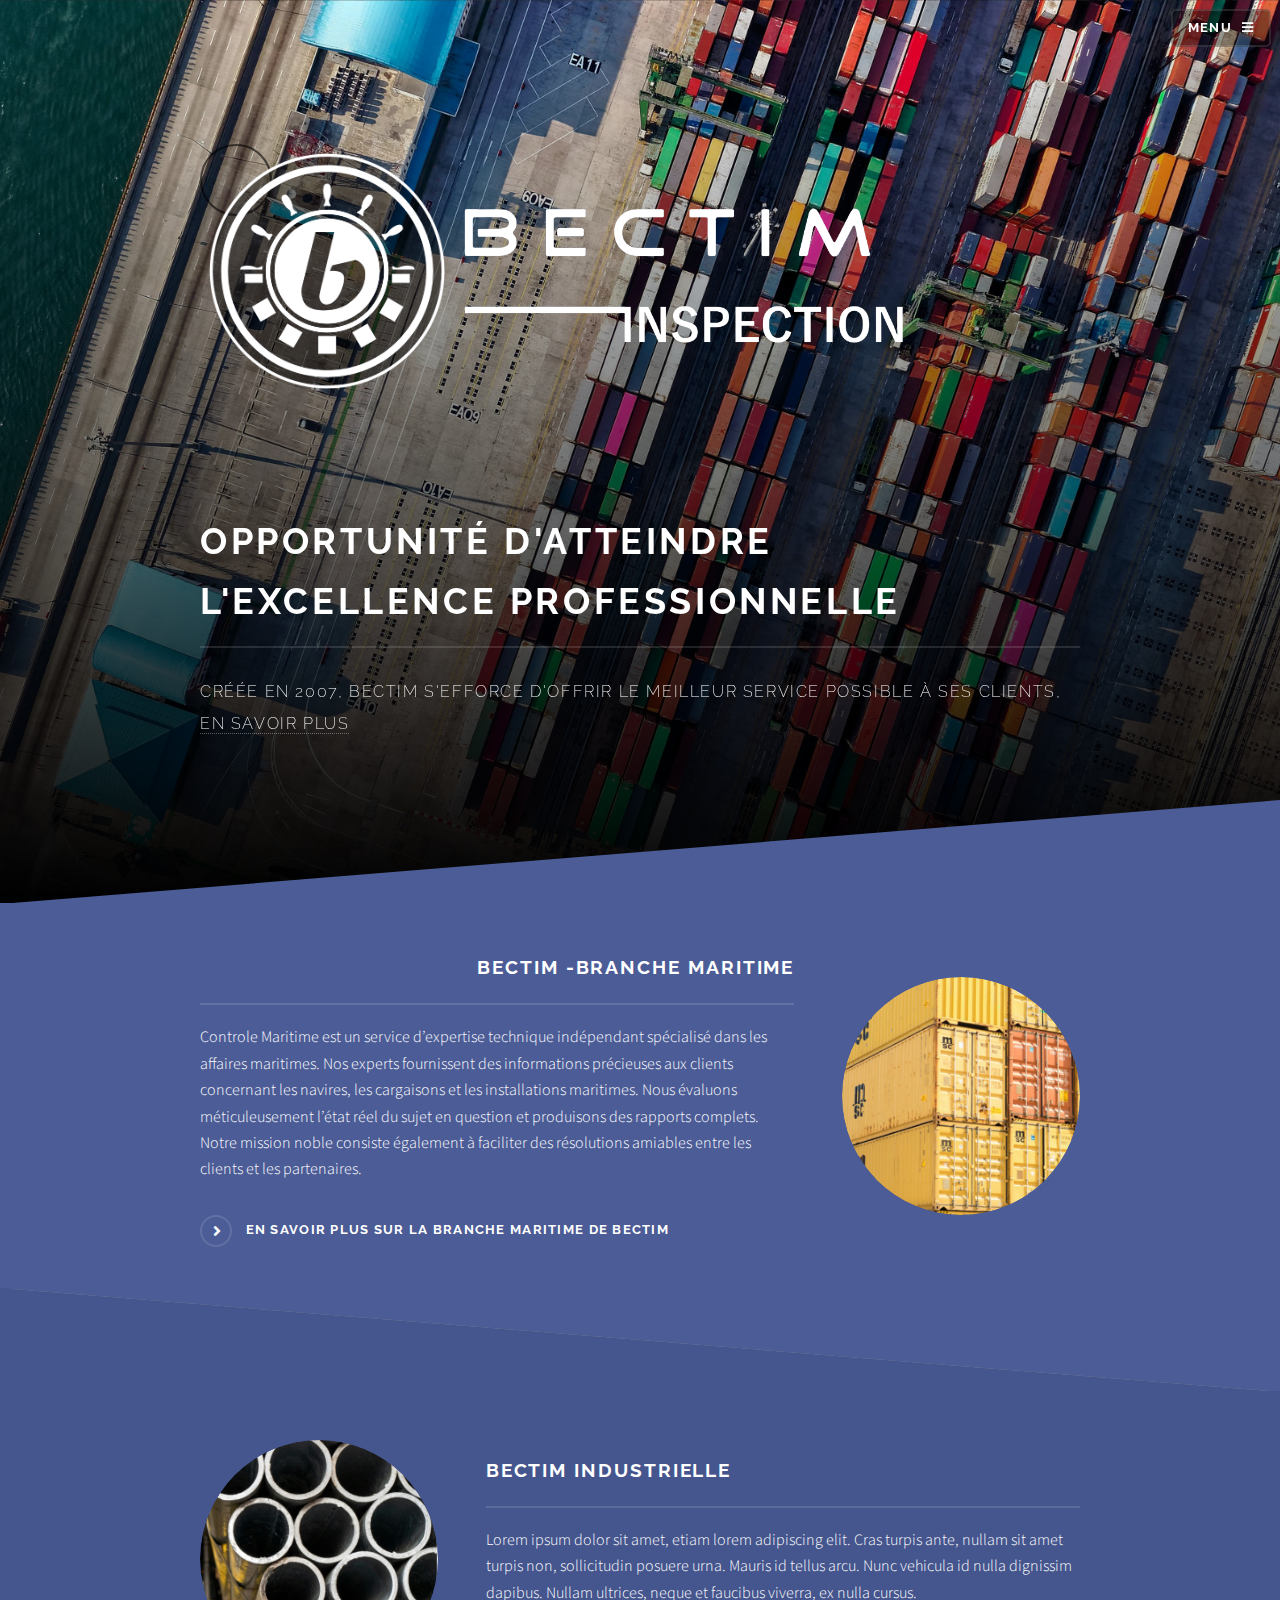
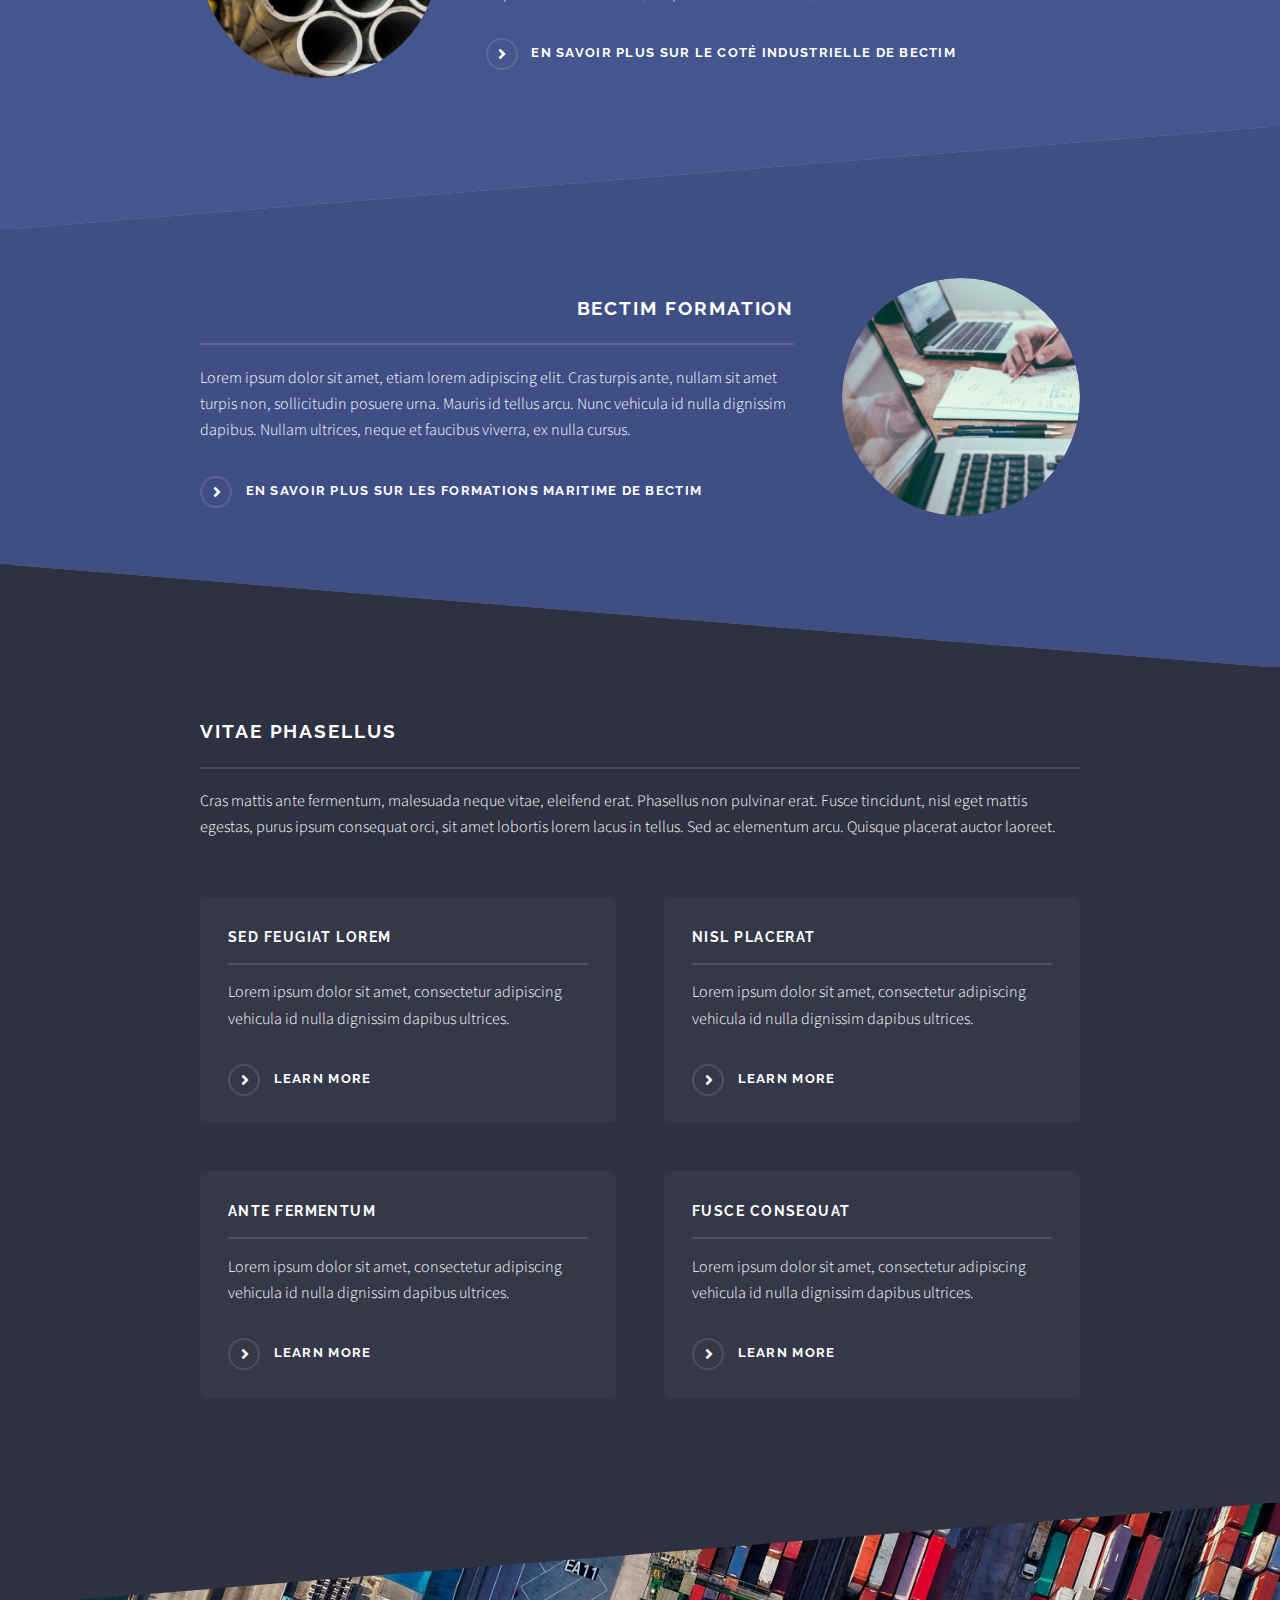
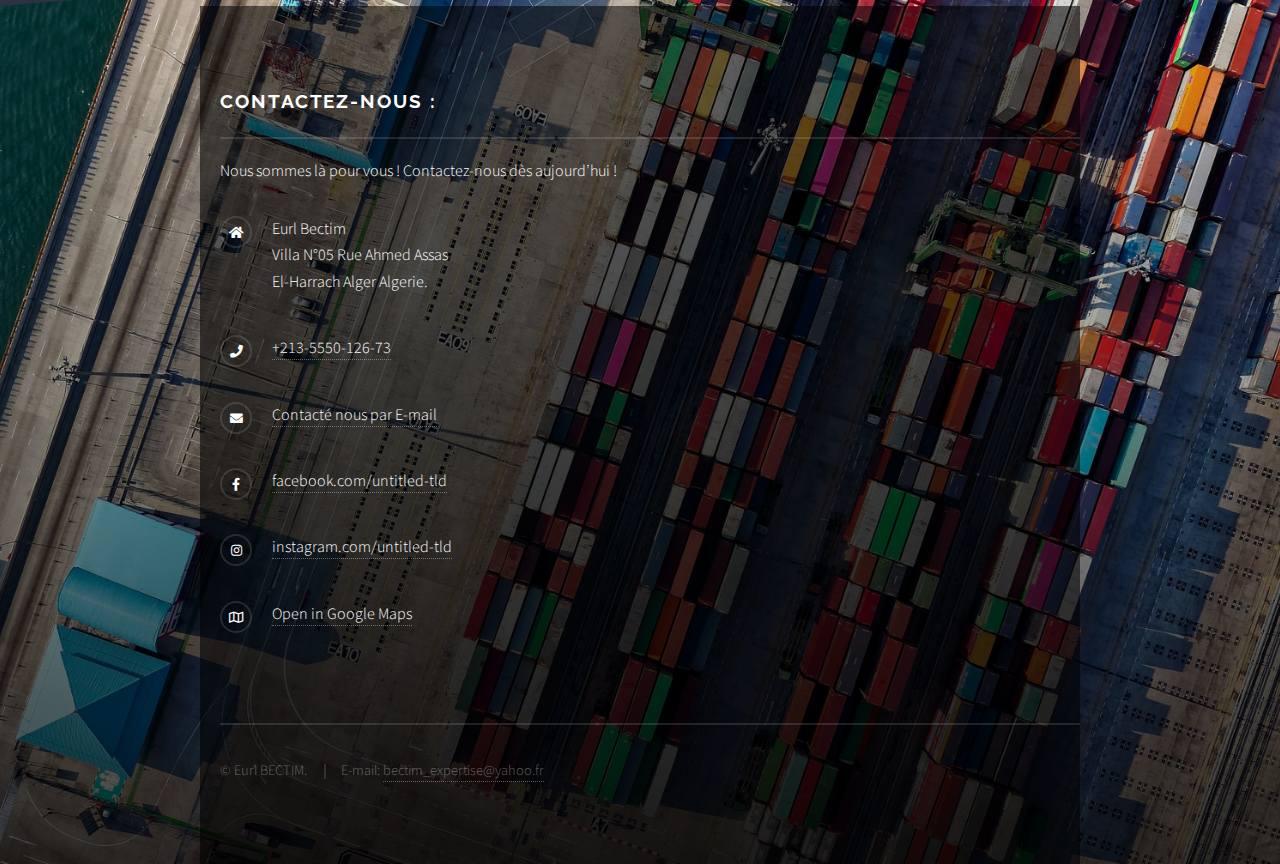
==== commit 4dc86a56: "aligh" ====
--- a/index.html
+++ b/index.html
@@ -65,15 +65,15 @@
 					<a href="/Maritime.html" class="image"><img src="images/pic01.jpg" alt="" /></a>
 					<div class="content">
 						<h2 class="major">
-							<a href="Maritime.html">Bectim -Branche maritime</a>
+							<a style="text-align: left;"  href="Maritime.html">Bectim -Branche maritime</a>
 						</h2>
-						<p>Controle Maritime est un service d’expertise technique indépendant spécialisé dans les
+						<p style="text-align: left;"> Controle Maritime est un service d’expertise technique indépendant spécialisé dans les
 							affaires maritimes. Nos experts fournissent des informations précieuses aux clients
 							concernant les navires, les cargaisons et les installations maritimes. Nous évaluons
 							méticuleusement l’état réel du sujet en question et produisons des rapports complets. Notre
 							mission noble consiste également à faciliter des résolutions amiables entre les clients et
 							les partenaires.</p>
-						<a href="/Maritime.html" class="special">En savoir plus sur la branche maritime de Bectim</a>
+						<a style="text-align: left;" href="/Maritime.html" class="special">En savoir plus sur la branche maritime de Bectim</a>
 					</div>
 				</div>
 			</section>
@@ -100,12 +100,12 @@
 					<a href="/Formation.html" class="image"><img src="images/pic03.jpg" alt="" /></a>
 					<div class="content">
 						<h2 class="major">
-							<a href="/Formation.html">Bectim Formation</a>
+							<a style="text-align: left;" href="/Formation.html">Bectim Formation</a>
 						</h2>
-						<p>Lorem ipsum dolor sit amet, etiam lorem adipiscing elit. Cras turpis ante, nullam sit amet
+						<p style="text-align: left;" >Lorem ipsum dolor sit amet, etiam lorem adipiscing elit. Cras turpis ante, nullam sit amet
 							turpis non, sollicitudin posuere urna. Mauris id tellus arcu. Nunc vehicula id nulla
 							dignissim dapibus. Nullam ultrices, neque et faucibus viverra, ex nulla cursus.</p>
-						<a href="/Formation.html" class="special">En savoir plus sur les formations maritime de
+						<a style="text-align: left;" href="/Formation.html" class="special">En savoir plus sur les formations maritime de
 							Bectim</a>
 					</div>
 				</div>
--- a/assets/css/main10.css
+++ b/assets/css/main10.css
@@ -3586,7 +3586,7 @@
 						background-position: center;
 						background-repeat: no-repeat;
 						background-size: cover;
-						background-color: rgba(61, 61, 112, 0.548);
+						background-color: rgba(61, 61, 112, 0.575);
 					}
 				}
 		}
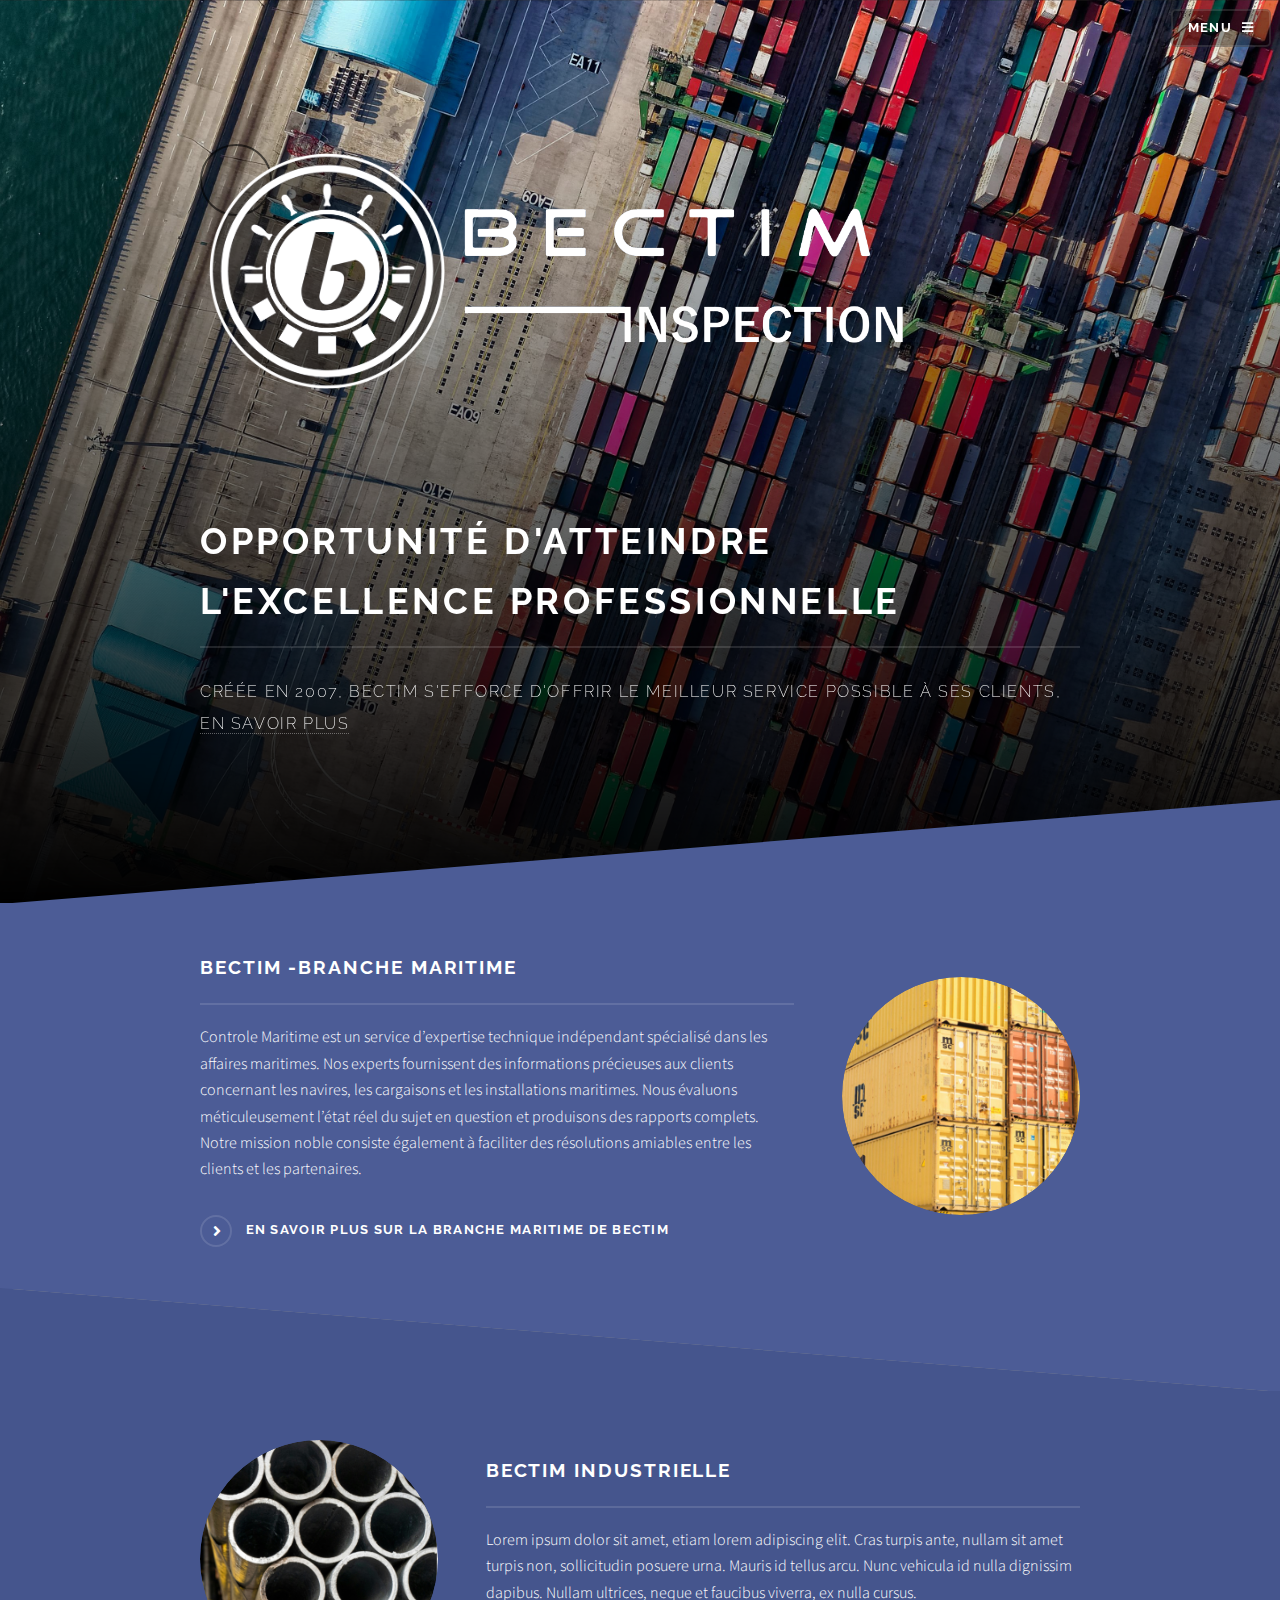
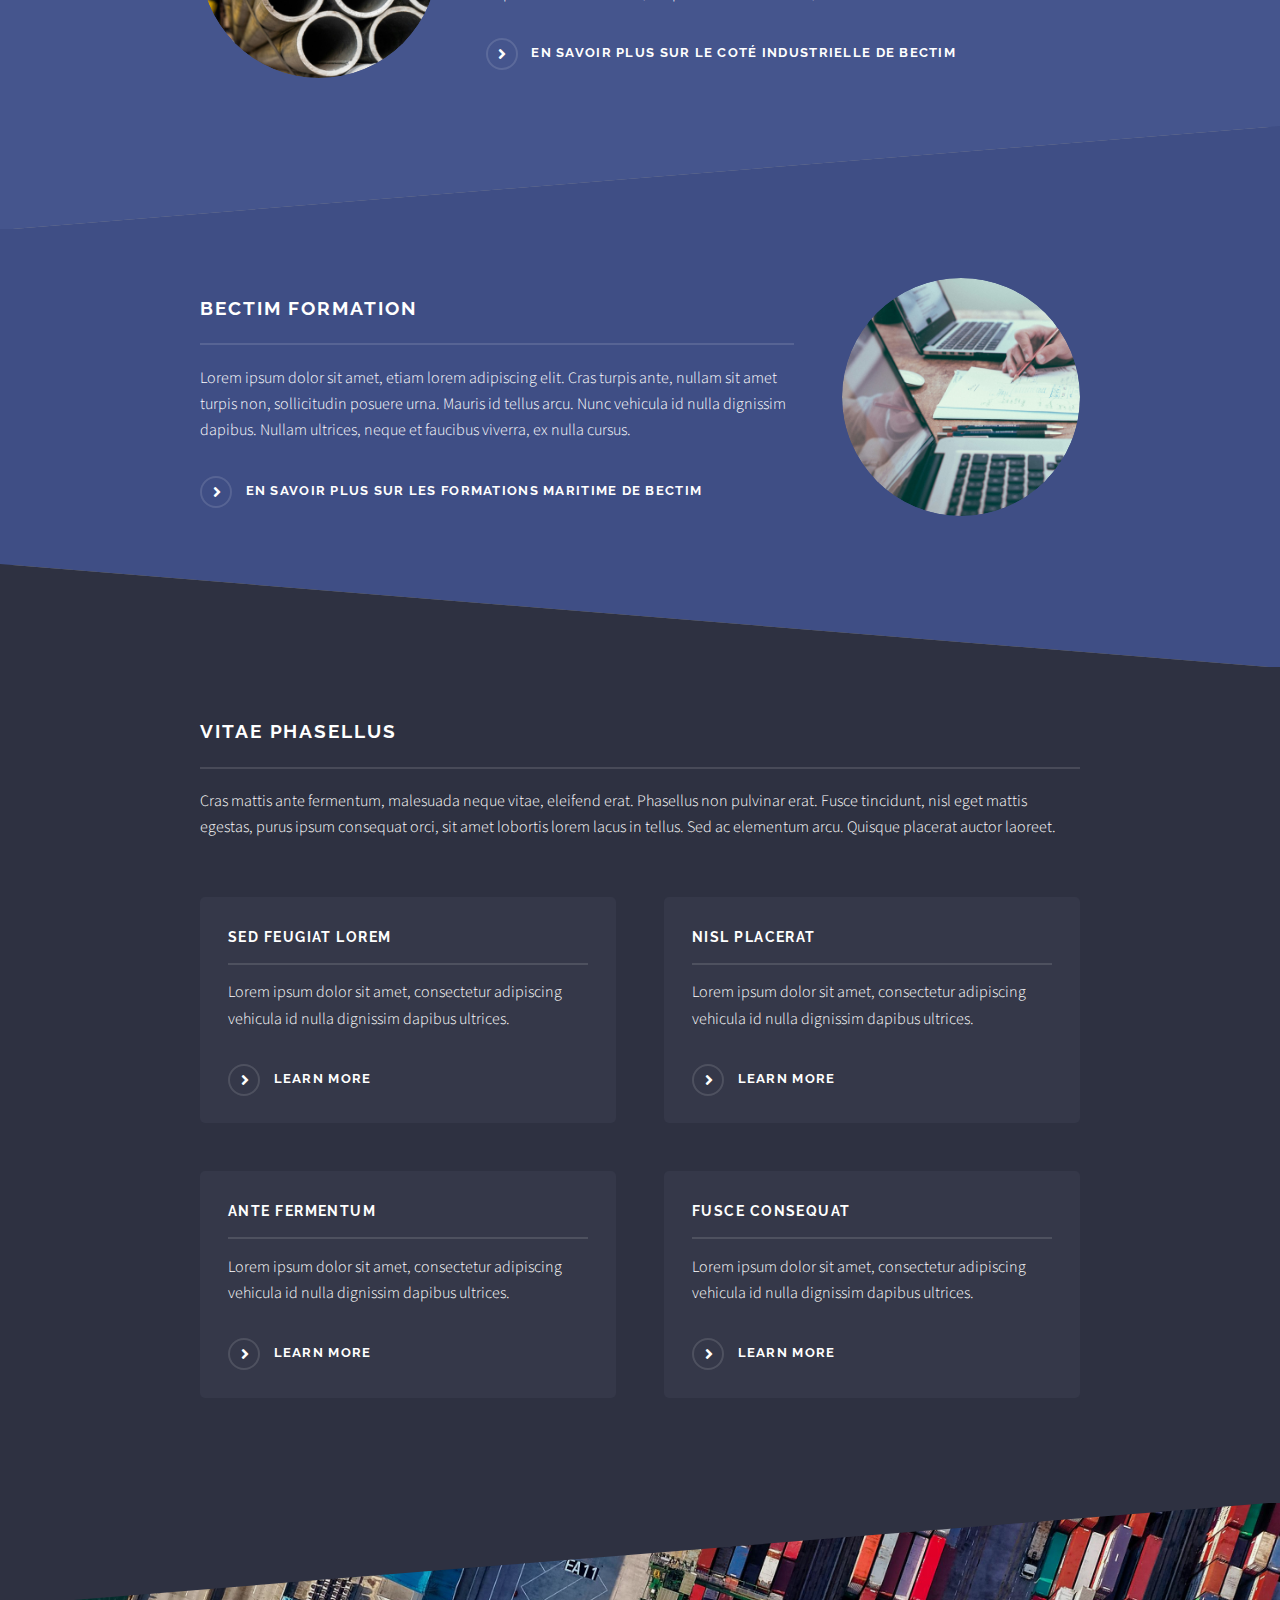
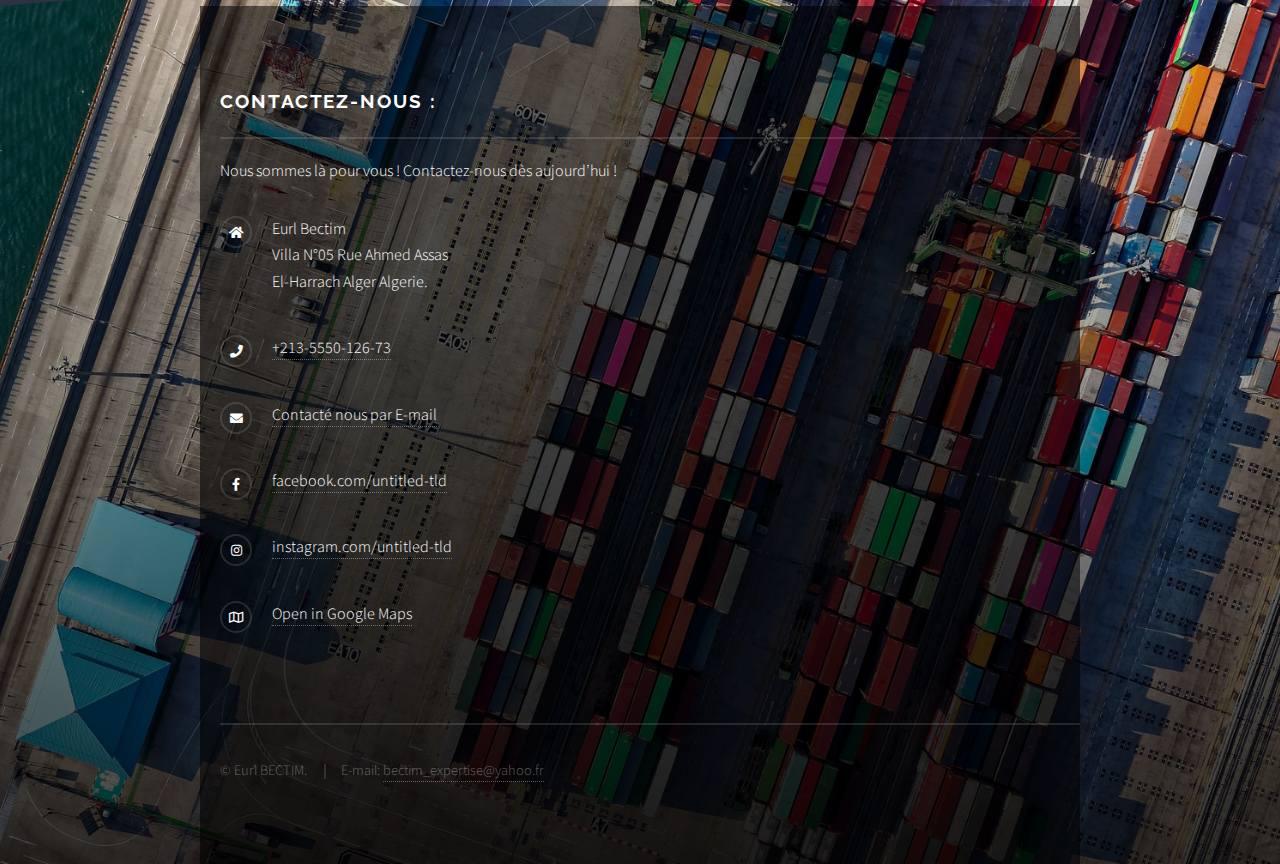
==== commit 285b9017: "phone" ====
--- a/index.html
+++ b/index.html
@@ -65,15 +65,15 @@
 					<a href="/Maritime.html" class="image"><img src="images/pic01.jpg" alt="" /></a>
 					<div class="content">
 						<h2 class="major">
-							<a style="text-align: left;"  href="Maritime.html">Bectim -Branche maritime</a>
+							<a href="Maritime.html">Bectim -Branche maritime</a>
 						</h2>
-						<p style="text-align: left;"> Controle Maritime est un service d’expertise technique indépendant spécialisé dans les
+						<p style="text-align: left;" > Controle Maritime est un service d’expertise technique indépendant spécialisé dans les
 							affaires maritimes. Nos experts fournissent des informations précieuses aux clients
 							concernant les navires, les cargaisons et les installations maritimes. Nous évaluons
 							méticuleusement l’état réel du sujet en question et produisons des rapports complets. Notre
 							mission noble consiste également à faciliter des résolutions amiables entre les clients et
 							les partenaires.</p>
-						<a style="text-align: left;" href="/Maritime.html" class="special">En savoir plus sur la branche maritime de Bectim</a>
+						<a style="text-align: left;"   href="/Maritime.html" class="special">En savoir plus sur la branche maritime de Bectim</a>
 					</div>
 				</div>
 			</section>
@@ -86,10 +86,10 @@
 						<h2 class="major">
 							<a href="/Industriel.html">Bectim Industrielle</a>
 						</h2>
-						<p>Lorem ipsum dolor sit amet, etiam lorem adipiscing elit. Cras turpis ante, nullam sit amet
+						<p style="text-align: left;" >Lorem ipsum dolor sit amet, etiam lorem adipiscing elit. Cras turpis ante, nullam sit amet
 							turpis non, sollicitudin posuere urna. Mauris id tellus arcu. Nunc vehicula id nulla
 							dignissim dapibus. Nullam ultrices, neque et faucibus viverra, ex nulla cursus.</p>
-						<a href="/Industriel.html" class="special">En savoir plus sur le coté industrielle de Bectim</a>
+						<a style="text-align: left;"  href="/Industriel.html" class="special">En savoir plus sur le coté industrielle de Bectim</a>
 					</div>
 				</div>
 			</section>
@@ -100,12 +100,12 @@
 					<a href="/Formation.html" class="image"><img src="images/pic03.jpg" alt="" /></a>
 					<div class="content">
 						<h2 class="major">
-							<a style="text-align: left;" href="/Formation.html">Bectim Formation</a>
+							<a  href="/Formation.html">Bectim Formation</a>
 						</h2>
-						<p style="text-align: left;" >Lorem ipsum dolor sit amet, etiam lorem adipiscing elit. Cras turpis ante, nullam sit amet
+						<p style="text-align: left;"  >Lorem ipsum dolor sit amet, etiam lorem adipiscing elit. Cras turpis ante, nullam sit amet
 							turpis non, sollicitudin posuere urna. Mauris id tellus arcu. Nunc vehicula id nulla
 							dignissim dapibus. Nullam ultrices, neque et faucibus viverra, ex nulla cursus.</p>
-						<a style="text-align: left;" href="/Formation.html" class="special">En savoir plus sur les formations maritime de
+						<a  style="text-align: left;"  href="/Formation.html" class="special">En savoir plus sur les formations maritime de
 							Bectim</a>
 					</div>
 				</div>
--- a/assets/css/main10.css
+++ b/assets/css/main10.css
@@ -268,6 +268,7 @@
 		}
 
 		h1.major, h2.major, h3.major, h4.major, h5.major, h6.major {
+			text-align: left;
 			padding-bottom: 1em;
 			border-bottom: solid 2px rgba(255, 255, 255, 0.125);
 		}
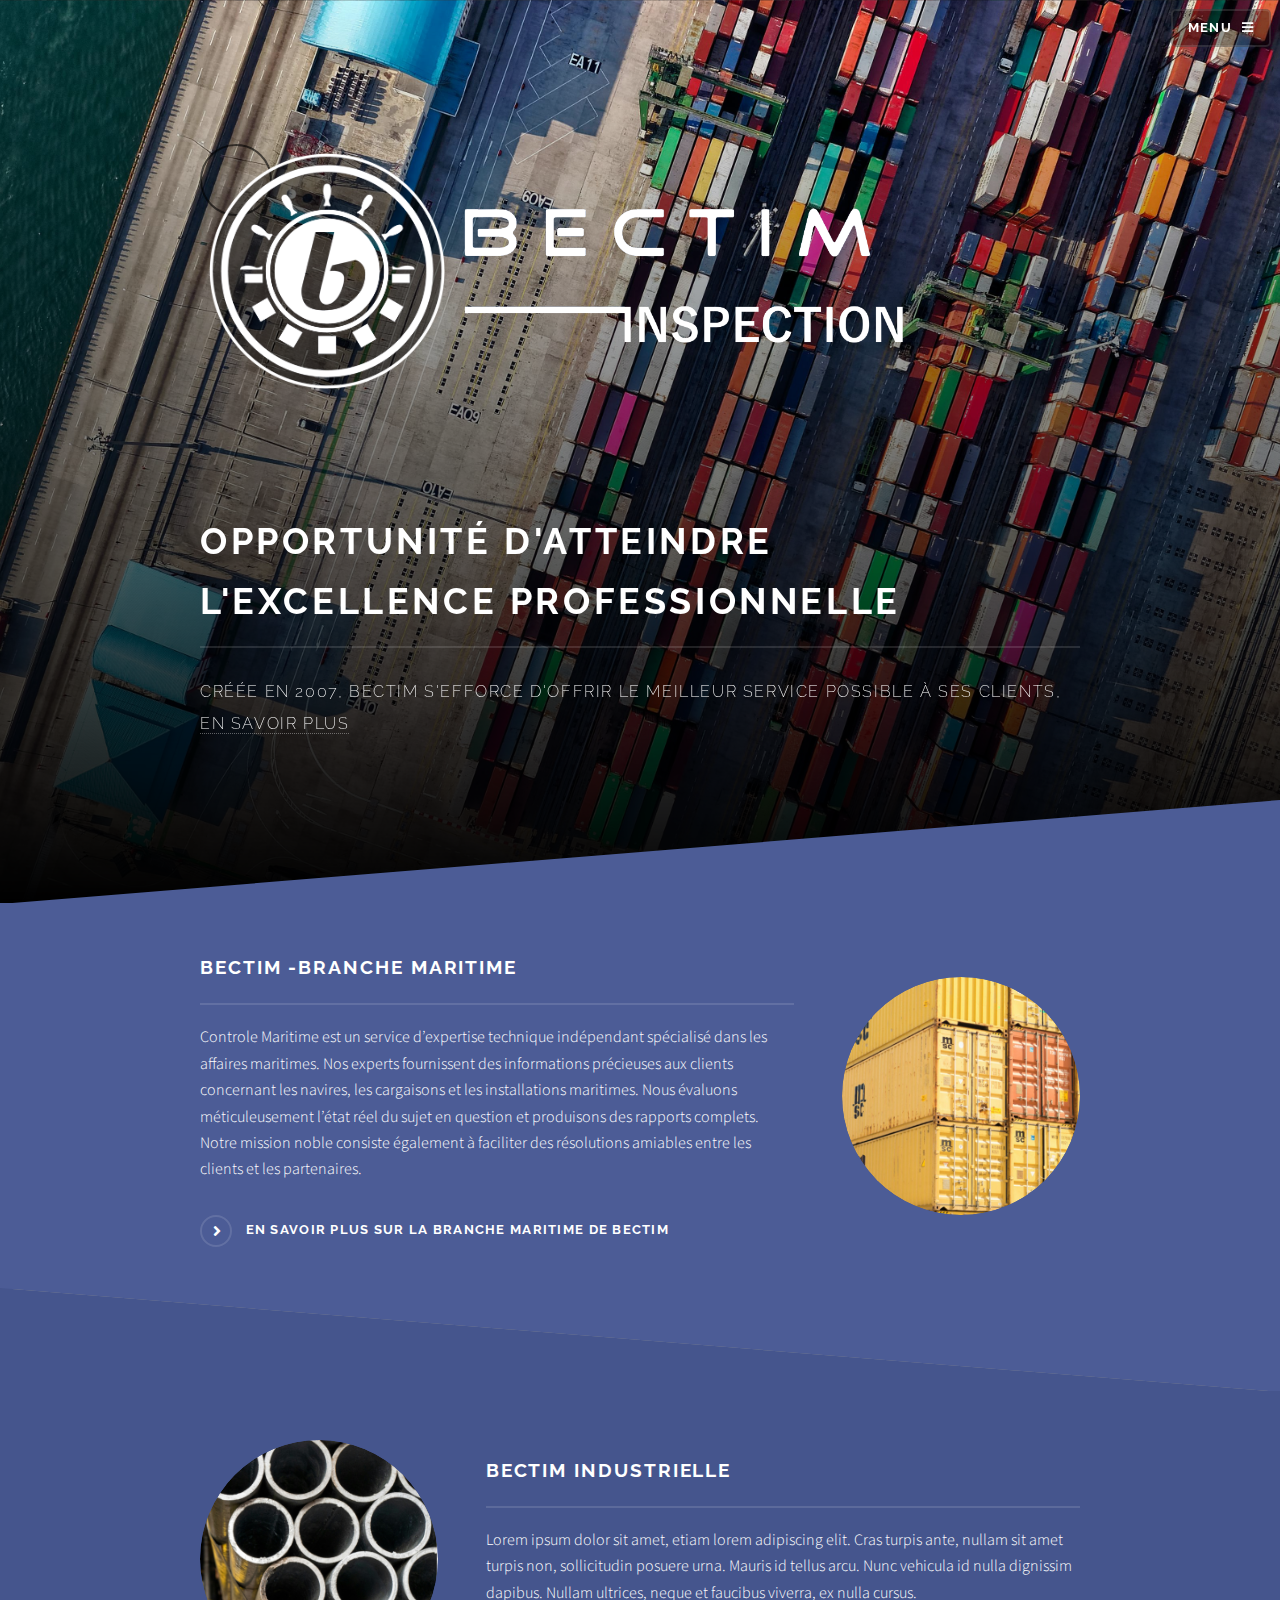
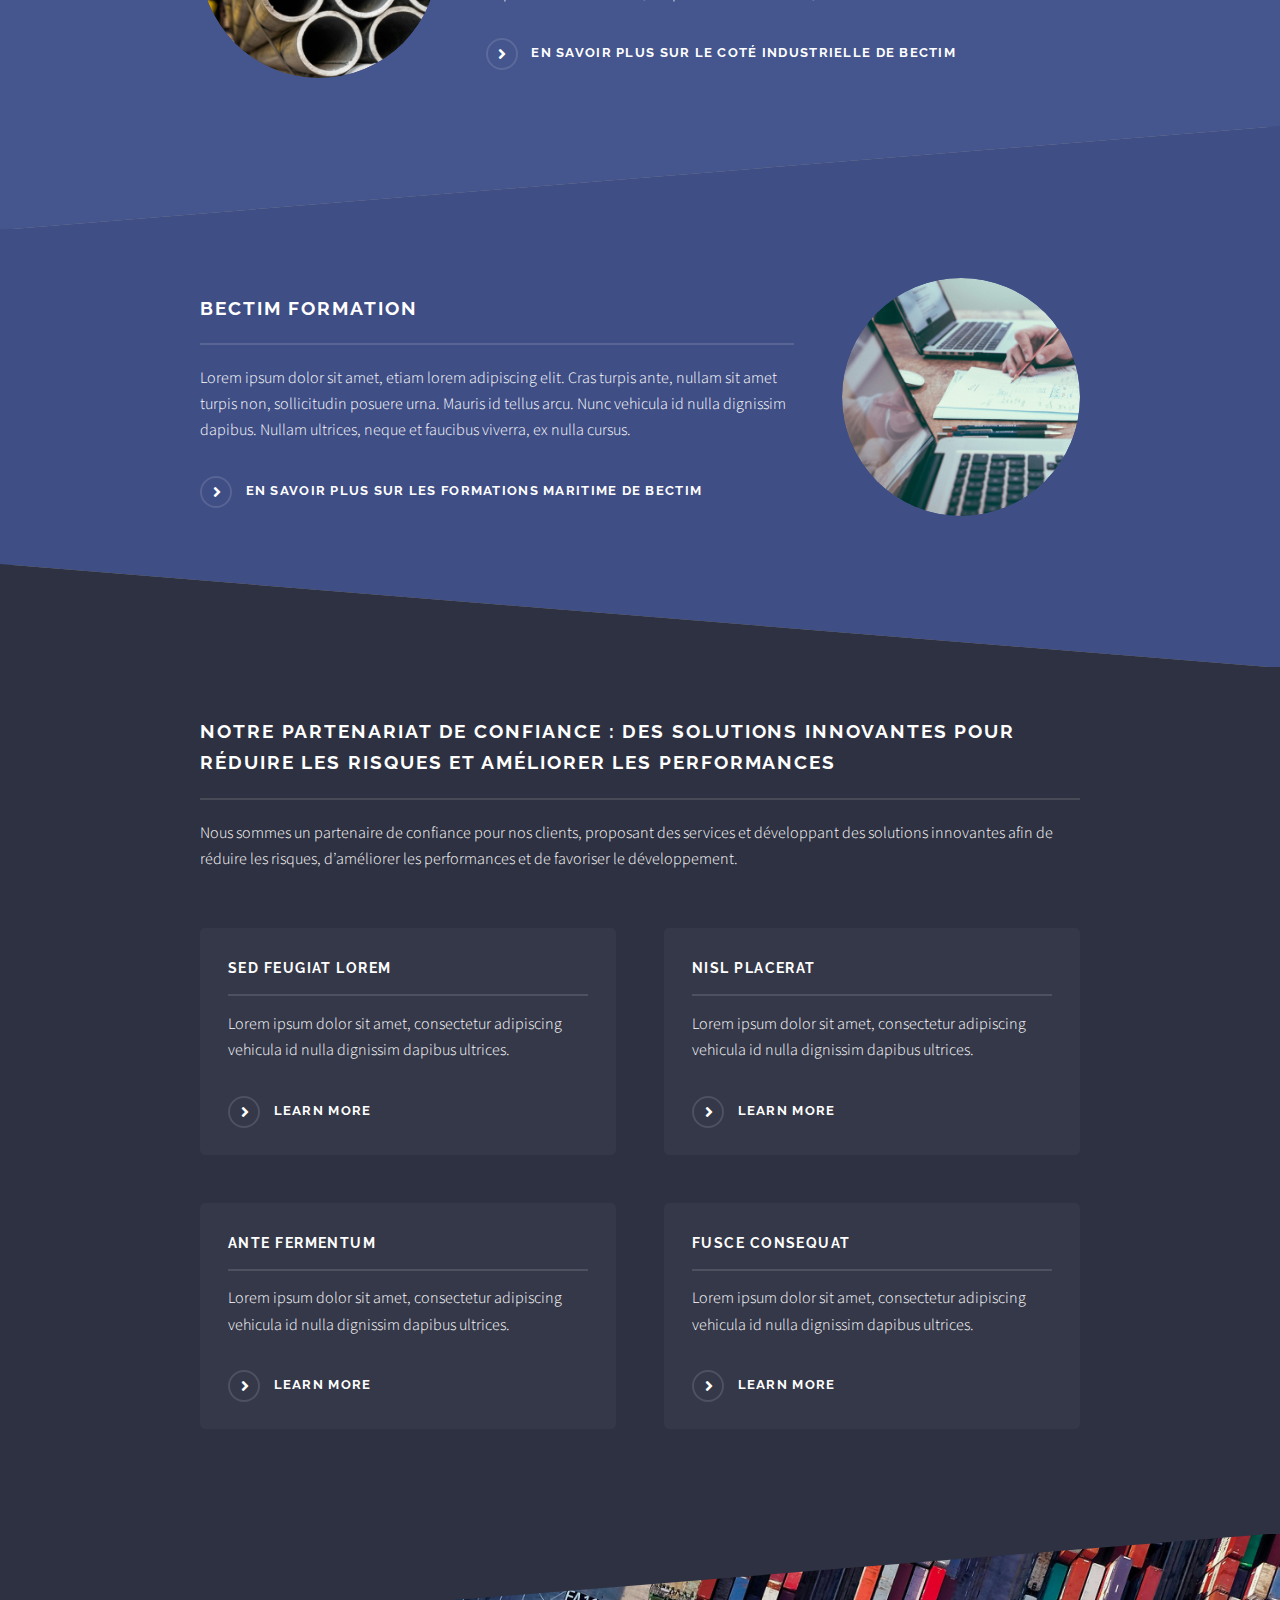
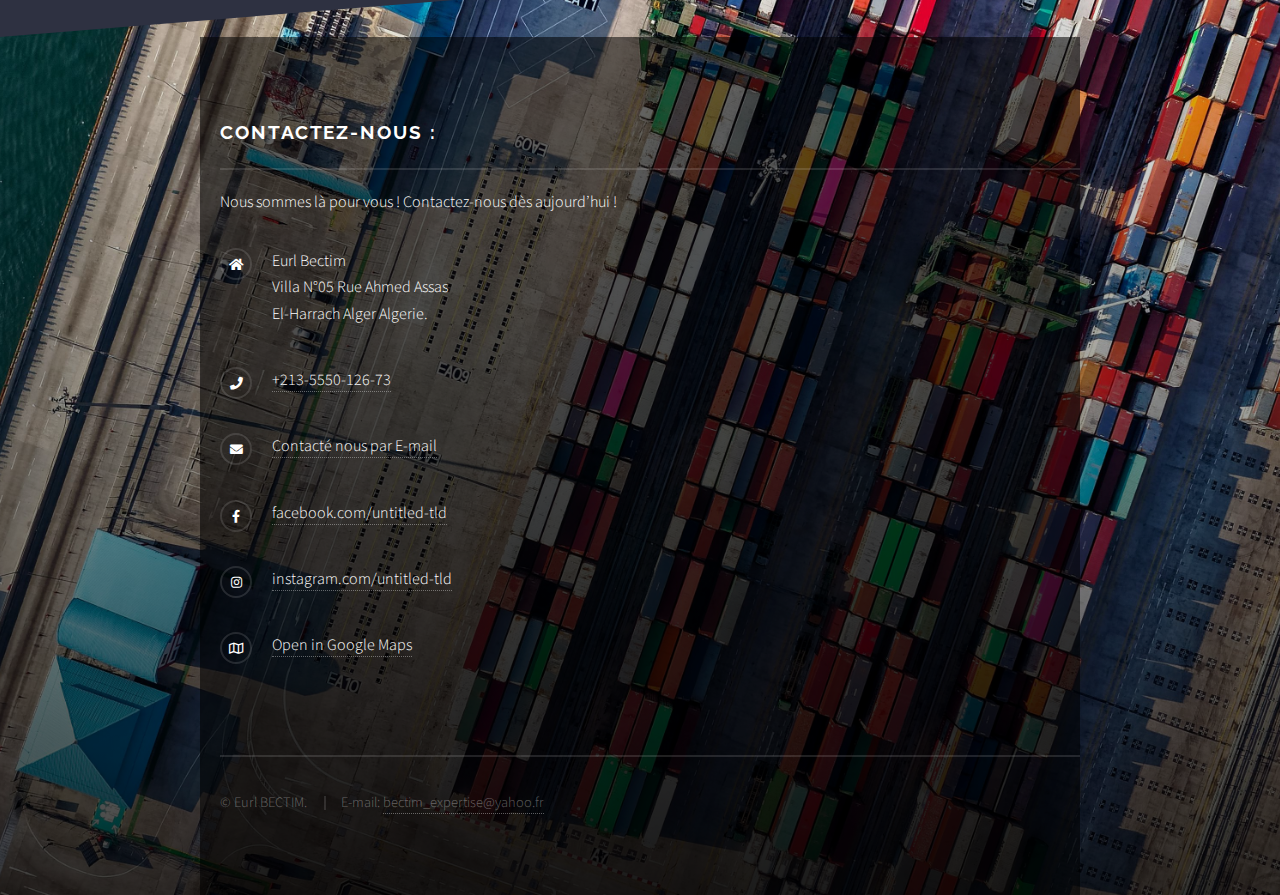
==== commit 3e897ff5: "indu" ====
--- a/index.html
+++ b/index.html
@@ -7,7 +7,7 @@
 	<link rel="shortcut icon" href="./images/icon.png" type="image/x-icon">
 	<meta charset="utf-8" />
 	<meta name="viewport" content="width=device-width, initial-scale=1, user-scalable=no" />
-	<link rel="stylesheet" href="assets/css/main10.css" />
+	<link rel="stylesheet" href="assets/css/main.css" />
 	<noscript>
 		<link rel="stylesheet" href="assets/css/noscript.css" />
 	</noscript>
@@ -26,7 +26,7 @@
 			</nav>
 		</header>
 
-		<!-- Menu -->
+		<!-- Menu 1-->
 		<nav id="menu">
 			<div class="inner">
 				<h2>Menu</h2>
@@ -67,13 +67,15 @@
 						<h2 class="major">
 							<a href="Maritime.html">Bectim -Branche maritime</a>
 						</h2>
-						<p style="text-align: left;" > Controle Maritime est un service d’expertise technique indépendant spécialisé dans les
+						<p style="text-align: left;"> Controle Maritime est un service d’expertise technique indépendant
+							spécialisé dans les
 							affaires maritimes. Nos experts fournissent des informations précieuses aux clients
 							concernant les navires, les cargaisons et les installations maritimes. Nous évaluons
 							méticuleusement l’état réel du sujet en question et produisons des rapports complets. Notre
 							mission noble consiste également à faciliter des résolutions amiables entre les clients et
 							les partenaires.</p>
-						<a style="text-align: left;"   href="/Maritime.html" class="special">En savoir plus sur la branche maritime de Bectim</a>
+						<a style="text-align: left;" href="/Maritime.html" class="special">En savoir plus sur la branche
+							maritime de Bectim</a>
 					</div>
 				</div>
 			</section>
@@ -86,10 +88,12 @@
 						<h2 class="major">
 							<a href="/Industriel.html">Bectim Industrielle</a>
 						</h2>
-						<p style="text-align: left;" >Lorem ipsum dolor sit amet, etiam lorem adipiscing elit. Cras turpis ante, nullam sit amet
+						<p style="text-align: left;">Lorem ipsum dolor sit amet, etiam lorem adipiscing elit. Cras
+							turpis ante, nullam sit amet
 							turpis non, sollicitudin posuere urna. Mauris id tellus arcu. Nunc vehicula id nulla
 							dignissim dapibus. Nullam ultrices, neque et faucibus viverra, ex nulla cursus.</p>
-						<a style="text-align: left;"  href="/Industriel.html" class="special">En savoir plus sur le coté industrielle de Bectim</a>
+						<a style="text-align: left;" href="/Industriel.html" class="special">En savoir plus sur le coté
+							industrielle de Bectim</a>
 					</div>
 				</div>
 			</section>
@@ -100,12 +104,14 @@
 					<a href="/Formation.html" class="image"><img src="images/pic03.jpg" alt="" /></a>
 					<div class="content">
 						<h2 class="major">
-							<a  href="/Formation.html">Bectim Formation</a>
+							<a href="/Formation.html">Bectim Formation</a>
 						</h2>
-						<p style="text-align: left;"  >Lorem ipsum dolor sit amet, etiam lorem adipiscing elit. Cras turpis ante, nullam sit amet
+						<p style="text-align: left;">Lorem ipsum dolor sit amet, etiam lorem adipiscing elit. Cras
+							turpis ante, nullam sit amet
 							turpis non, sollicitudin posuere urna. Mauris id tellus arcu. Nunc vehicula id nulla
 							dignissim dapibus. Nullam ultrices, neque et faucibus viverra, ex nulla cursus.</p>
-						<a  style="text-align: left;"  href="/Formation.html" class="special">En savoir plus sur les formations maritime de
+						<a style="text-align: left;" href="/Formation.html" class="special">En savoir plus sur les
+							formations maritime de
 							Bectim</a>
 					</div>
 				</div>
@@ -114,10 +120,10 @@
 			<!-- Four -->
 			<section id="four" class="wrapper alt style1">
 				<div class="inner">
-					<h2 class="major">Vitae phasellus</h2>
-					<p>Cras mattis ante fermentum, malesuada neque vitae, eleifend erat. Phasellus non pulvinar erat.
-						Fusce tincidunt, nisl eget mattis egestas, purus ipsum consequat orci, sit amet lobortis lorem
-						lacus in tellus. Sed ac elementum arcu. Quisque placerat auctor laoreet.</p>
+					<h2 class="major">Notre Partenariat de Confiance : Des Solutions Innovantes pour Réduire les Risques et Améliorer les Performances</h2>
+					<p>Nous sommes un partenaire de confiance pour nos clients, proposant des services et développant
+						des solutions innovantes afin de réduire les risques, d’améliorer les performances et de
+						favoriser le développement.</p>
 					<section class="features">
 						<article>
 							<a href="#" class="image"><img src="images/pic04.jpg" alt="" /></a>
--- a/assets/css/main.css
+++ b/assets/css/main.css
@@ -0,0 +1,4404 @@
+@import url(fontawesome-all.min.css);
+@import url("https://fonts.googleapis.com/css?family=Raleway:200,700|Source+Sans+Pro:300,600,300italic,600italic");
+
+/*
+
+*/
+
+html,
+body,
+div,
+span,
+applet,
+object,
+iframe,
+h1,
+h2,
+h3,
+h4,
+h5,
+h6,
+p,
+blockquote,
+pre,
+a,
+abbr,
+acronym,
+address,
+big,
+cite,
+code,
+del,
+dfn,
+em,
+img,
+ins,
+kbd,
+q,
+s,
+samp,
+small,
+strike,
+strong,
+sub,
+sup,
+tt,
+var,
+b,
+u,
+i,
+center,
+dl,
+dt,
+dd,
+ol,
+ul,
+li,
+fieldset,
+form,
+label,
+legend,
+table,
+caption,
+tbody,
+tfoot,
+thead,
+tr,
+th,
+td,
+article,
+aside,
+canvas,
+details,
+embed,
+figure,
+figcaption,
+footer,
+header,
+hgroup,
+menu,
+nav,
+output,
+ruby,
+section,
+summary,
+time,
+mark,
+audio,
+video {
+	margin: 0;
+	padding: 0;
+	border: 0;
+	font-size: 100%;
+	font: inherit;
+	vertical-align: baseline;
+}
+
+article,
+aside,
+details,
+figcaption,
+figure,
+footer,
+header,
+hgroup,
+menu,
+nav,
+section {
+	display: block;
+}
+
+body {
+	line-height: 1;
+}
+
+ol,
+ul {
+	list-style: none;
+}
+
+blockquote,
+q {
+	quotes: none;
+}
+
+blockquote:before,
+blockquote:after,
+q:before,
+q:after {
+	content: '';
+	content: none;
+}
+
+table {
+	border-collapse: collapse;
+	border-spacing: 0;
+}
+
+body {
+	-webkit-text-size-adjust: none;
+}
+
+mark {
+	background-color: transparent;
+	color: inherit;
+}
+
+input::-moz-focus-inner {
+	border: 0;
+	padding: 0;
+}
+
+input,
+select,
+textarea {
+	-moz-appearance: none;
+	-webkit-appearance: none;
+	-ms-appearance: none;
+	appearance: none;
+}
+
+/* Basic */
+
+@-ms-viewport {
+	width: device-width;
+}
+
+body {
+	-ms-overflow-style: scrollbar;
+}
+
+@media screen and (max-width: 480px) {
+
+	html,
+	body {
+		min-width: 320px;
+	}
+
+}
+
+html {
+	box-sizing: border-box;
+}
+
+*,
+*:before,
+*:after {
+	box-sizing: inherit;
+}
+
+body {
+	background-color: #00000067;
+	background-image: linear-gradient(to top, rgb(0, 0, 0), rgba(0, 0, 0, 0)), url("../../images/bg.jpg");
+	background-size: auto,
+		cover;
+	background-attachment: fixed,
+		fixed;
+	background-position: center,
+		center;
+}
+
+body.is-preload *,
+body.is-preload *:before,
+body.is-preload *:after {
+	-moz-animation: none !important;
+	-webkit-animation: none !important;
+	-ms-animation: none !important;
+	animation: none !important;
+	-moz-transition: none !important;
+	-webkit-transition: none !important;
+	-ms-transition: none !important;
+	transition: none !important;
+}
+
+/* Type */
+
+body,
+input,
+select,
+textarea {
+	color: #ffffff;
+	font-family: "Source Sans Pro", Helvetica, sans-serif;
+	font-size: 16.5pt;
+	font-weight: 300;
+	line-height: 1.65;
+}
+
+@media screen and (max-width: 1680px) {
+
+	body,
+	input,
+	select,
+	textarea {
+		font-size: 13pt;
+	}
+
+}
+
+@media screen and (max-width: 1280px) {
+
+	body,
+	input,
+	select,
+	textarea {
+		font-size: 12pt;
+	}
+
+}
+
+@media screen and (max-width: 980px) {
+
+	body,
+	input,
+	select,
+	textarea {
+		font-size: 12pt;
+	}
+
+}
+
+@media screen and (max-width: 736px) {
+
+	body,
+	input,
+	select,
+	textarea {
+		font-size: 12pt;
+	}
+
+}
+
+@media screen and (max-width: 480px) {
+
+	body,
+	input,
+	select,
+	textarea {
+		font-size: 12pt;
+	}
+
+}
+
+a {
+	-moz-transition: color 0.2s ease-in-out, border-bottom-color 0.2s ease-in-out;
+	-webkit-transition: color 0.2s ease-in-out, border-bottom-color 0.2s ease-in-out;
+	-ms-transition: color 0.2s ease-in-out, border-bottom-color 0.2s ease-in-out;
+	transition: color 0.2s ease-in-out, border-bottom-color 0.2s ease-in-out;
+	border-bottom: dotted 1px rgba(255, 255, 255, 0.35);
+	color: #ffffff;
+	text-decoration: none;
+}
+
+a:hover {
+	border-bottom-color: transparent;
+	color: #ffffff !important;
+}
+
+a.special:not(.button) {
+	text-decoration: none;
+	border-bottom: 0;
+	display: block;
+	font-family: Raleway, Helvetica, sans-serif;
+	font-size: 0.8em;
+	font-weight: 700;
+	letter-spacing: 0.1em;
+	margin: 0 0 2em 0;
+	text-transform: uppercase;
+}
+
+a.special:not(.button):before {
+	-moz-osx-font-smoothing: grayscale;
+	-webkit-font-smoothing: antialiased;
+	display: inline-block;
+	font-style: normal;
+	font-variant: normal;
+	text-rendering: auto;
+	line-height: 1;
+	text-transform: none !important;
+	font-family: 'Font Awesome 5 Free';
+	font-weight: 900;
+}
+
+a.special:not(.button):before {
+	-moz-transition: background-color 0.2s ease-in-out;
+	-webkit-transition: background-color 0.2s ease-in-out;
+	-ms-transition: background-color 0.2s ease-in-out;
+	transition: background-color 0.2s ease-in-out;
+	border-radius: 100%;
+	border: solid 2px rgba(255, 255, 255, 0.125);
+	content: '\f105';
+	display: inline-block;
+	font-size: 1.25em;
+	height: 2em;
+	line-height: 1.75em;
+	margin-right: 0.85em;
+	text-align: center;
+	text-indent: 0.15em;
+	vertical-align: middle;
+	width: 2em;
+}
+
+a.special:not(.button):hover:before {
+	background-color: rgba(255, 255, 255, 0.025);
+}
+
+a.special:not(.button):active:before {
+	background-color: rgba(255, 255, 255, 0.075);
+}
+
+strong,
+b {
+	color: #ffffff;
+	font-weight: 600;
+}
+
+em,
+i {
+	font-style: italic;
+}
+
+p {
+	margin: 0 0 2em 0;
+}
+
+h1,
+h2,
+h3,
+h4,
+h5,
+h6 {
+	color: #ffffff;
+	font-family: Raleway, Helvetica, sans-serif;
+	font-weight: 700;
+	letter-spacing: 0.1em;
+	margin: 0 0 1em 0;
+	text-transform: uppercase;
+}
+
+h1 a,
+h2 a,
+h3 a,
+h4 a,
+h5 a,
+h6 a {
+	color: inherit;
+	text-decoration: none;
+	border-bottom: 0;
+}
+
+h1 span,
+h2 span,
+h3 span,
+h4 span,
+h5 span,
+h6 span {
+	font-weight: 200;
+}
+
+h1.major,
+h2.major,
+h3.major,
+h4.major,
+h5.major,
+h6.major {
+	text-align: left;
+	padding-bottom: 1em;
+	border-bottom: solid 2px rgba(255, 255, 255, 0.125);
+}
+
+h2 {
+	font-size: 1.2em;
+}
+
+h3 {
+	font-size: 0.9em;
+}
+
+h4 {
+	font-size: 0.7em;
+}
+
+h5 {
+	font-size: 0.7em;
+}
+
+h6 {
+	font-size: 0.7em;
+}
+
+@media screen and (max-width: 736px) {
+
+	h2 {
+		font-size: 1em;
+	}
+
+	h3 {
+		font-size: 0.8em;
+	}
+
+}
+
+sub {
+	font-size: 0.8em;
+	position: relative;
+	top: 0.5em;
+}
+
+sup {
+	font-size: 0.8em;
+	position: relative;
+	top: -0.5em;
+}
+
+blockquote {
+	border-left: solid 4px rgba(255, 255, 255, 0.125);
+	font-style: italic;
+	margin: 0 0 2em 0;
+	padding: 0.5em 0 0.5em 2em;
+}
+
+code {
+	background: rgba(255, 255, 255, 0.025);
+	border-radius: 5px;
+	border: solid 2px rgba(255, 255, 255, 0.125);
+	font-family: "Courier New", monospace;
+	font-size: 0.9em;
+	margin: 0 0.25em;
+	padding: 0.25em 0.65em;
+}
+
+pre {
+	-webkit-overflow-scrolling: touch;
+	font-family: "Courier New", monospace;
+	font-size: 0.9em;
+	margin: 0 0 2em 0;
+}
+
+pre code {
+	display: block;
+	line-height: 1.75em;
+	padding: 1em 1.5em;
+	overflow-x: auto;
+}
+
+hr {
+	border: 0;
+	border-bottom: solid 2px rgba(255, 255, 255, 0.125);
+	margin: 2.5em 0;
+}
+
+hr.major {
+	margin: 4em 0;
+}
+
+.align-left {
+	text-align: left;
+}
+
+.align-center {
+	text-align: center;
+}
+
+.align-right {
+	text-align: right;
+}
+
+/* Row */
+
+.row {
+	display: flex;
+	flex-wrap: wrap;
+	box-sizing: border-box;
+	align-items: stretch;
+}
+
+.row>* {
+	box-sizing: border-box;
+}
+
+.row.gtr-uniform>*> :last-child {
+	margin-bottom: 0;
+}
+
+.row.aln-left {
+	justify-content: flex-start;
+}
+
+.row.aln-center {
+	justify-content: center;
+}
+
+.row.aln-right {
+	justify-content: flex-end;
+}
+
+.row.aln-top {
+	align-items: flex-start;
+}
+
+.row.aln-middle {
+	align-items: center;
+}
+
+.row.aln-bottom {
+	align-items: flex-end;
+}
+
+.row>.imp {
+	order: -1;
+}
+
+.row>.col-1 {
+	width: 8.33333%;
+}
+
+.row>.off-1 {
+	margin-left: 8.33333%;
+}
+
+.row>.col-2 {
+	width: 16.66667%;
+}
+
+.row>.off-2 {
+	margin-left: 16.66667%;
+}
+
+.row>.col-3 {
+	width: 25%;
+}
+
+.row>.off-3 {
+	margin-left: 25%;
+}
+
+.row>.col-4 {
+	width: 33.33333%;
+}
+
+.row>.off-4 {
+	margin-left: 33.33333%;
+}
+
+.row>.col-5 {
+	width: 41.66667%;
+}
+
+.row>.off-5 {
+	margin-left: 41.66667%;
+}
+
+.row>.col-6 {
+	width: 50%;
+}
+
+.row>.off-6 {
+	margin-left: 50%;
+}
+
+.row>.col-7 {
+	width: 58.33333%;
+}
+
+.row>.off-7 {
+	margin-left: 58.33333%;
+}
+
+.row>.col-8 {
+	width: 66.66667%;
+}
+
+.row>.off-8 {
+	margin-left: 66.66667%;
+}
+
+.row>.col-9 {
+	width: 75%;
+}
+
+.row>.off-9 {
+	margin-left: 75%;
+}
+
+.row>.col-10 {
+	width: 83.33333%;
+}
+
+.row>.off-10 {
+	margin-left: 83.33333%;
+}
+
+.row>.col-11 {
+	width: 91.66667%;
+}
+
+.row>.off-11 {
+	margin-left: 91.66667%;
+}
+
+.row>.col-12 {
+	width: 100%;
+}
+
+.row>.off-12 {
+	margin-left: 100%;
+}
+
+.row.gtr-0 {
+	margin-top: 0;
+	margin-left: 0em;
+}
+
+.row.gtr-0>* {
+	padding: 0 0 0 0em;
+}
+
+.row.gtr-0.gtr-uniform {
+	margin-top: 0em;
+}
+
+.row.gtr-0.gtr-uniform>* {
+	padding-top: 0em;
+}
+
+.row.gtr-25 {
+	margin-top: 0;
+	margin-left: -0.4375em;
+}
+
+.row.gtr-25>* {
+	padding: 0 0 0 0.4375em;
+}
+
+.row.gtr-25.gtr-uniform {
+	margin-top: -0.4375em;
+}
+
+.row.gtr-25.gtr-uniform>* {
+	padding-top: 0.4375em;
+}
+
+.row.gtr-50 {
+	margin-top: 0;
+	margin-left: -0.875em;
+}
+
+.row.gtr-50>* {
+	padding: 0 0 0 0.875em;
+}
+
+.row.gtr-50.gtr-uniform {
+	margin-top: -0.875em;
+}
+
+.row.gtr-50.gtr-uniform>* {
+	padding-top: 0.875em;
+}
+
+.row {
+	margin-top: 0;
+	margin-left: -1.75em;
+}
+
+.row>* {
+	padding: 0 0 0 1.75em;
+}
+
+.row.gtr-uniform {
+	margin-top: -1.75em;
+}
+
+.row.gtr-uniform>* {
+	padding-top: 1.75em;
+}
+
+.row.gtr-150 {
+	margin-top: 0;
+	margin-left: -2.625em;
+}
+
+.row.gtr-150>* {
+	padding: 0 0 0 2.625em;
+}
+
+.row.gtr-150.gtr-uniform {
+	margin-top: -2.625em;
+}
+
+.row.gtr-150.gtr-uniform>* {
+	padding-top: 2.625em;
+}
+
+.row.gtr-200 {
+	margin-top: 0;
+	margin-left: -3.5em;
+}
+
+.row.gtr-200>* {
+	padding: 0 0 0 3.5em;
+}
+
+.row.gtr-200.gtr-uniform {
+	margin-top: -3.5em;
+}
+
+.row.gtr-200.gtr-uniform>* {
+	padding-top: 3.5em;
+}
+
+@media screen and (max-width: 1680px) {
+
+	.row {
+		display: flex;
+		flex-wrap: wrap;
+		box-sizing: border-box;
+		align-items: stretch;
+	}
+
+	.row>* {
+		box-sizing: border-box;
+	}
+
+	.row.gtr-uniform>*> :last-child {
+		margin-bottom: 0;
+	}
+
+	.row.aln-left {
+		justify-content: flex-start;
+	}
+
+	.row.aln-center {
+		justify-content: center;
+	}
+
+	.row.aln-right {
+		justify-content: flex-end;
+	}
+
+	.row.aln-top {
+		align-items: flex-start;
+	}
+
+	.row.aln-middle {
+		align-items: center;
+	}
+
+	.row.aln-bottom {
+		align-items: flex-end;
+	}
+
+	.row>.imp-xlarge {
+		order: -1;
+	}
+
+	.row>.col-1-xlarge {
+		width: 8.33333%;
+	}
+
+	.row>.off-1-xlarge {
+		margin-left: 8.33333%;
+	}
+
+	.row>.col-2-xlarge {
+		width: 16.66667%;
+	}
+
+	.row>.off-2-xlarge {
+		margin-left: 16.66667%;
+	}
+
+	.row>.col-3-xlarge {
+		width: 25%;
+	}
+
+	.row>.off-3-xlarge {
+		margin-left: 25%;
+	}
+
+	.row>.col-4-xlarge {
+		width: 33.33333%;
+	}
+
+	.row>.off-4-xlarge {
+		margin-left: 33.33333%;
+	}
+
+	.row>.col-5-xlarge {
+		width: 41.66667%;
+	}
+
+	.row>.off-5-xlarge {
+		margin-left: 41.66667%;
+	}
+
+	.row>.col-6-xlarge {
+		width: 50%;
+	}
+
+	.row>.off-6-xlarge {
+		margin-left: 50%;
+	}
+
+	.row>.col-7-xlarge {
+		width: 58.33333%;
+	}
+
+	.row>.off-7-xlarge {
+		margin-left: 58.33333%;
+	}
+
+	.row>.col-8-xlarge {
+		width: 66.66667%;
+	}
+
+	.row>.off-8-xlarge {
+		margin-left: 66.66667%;
+	}
+
+	.row>.col-9-xlarge {
+		width: 75%;
+	}
+
+	.row>.off-9-xlarge {
+		margin-left: 75%;
+	}
+
+	.row>.col-10-xlarge {
+		width: 83.33333%;
+	}
+
+	.row>.off-10-xlarge {
+		margin-left: 83.33333%;
+	}
+
+	.row>.col-11-xlarge {
+		width: 91.66667%;
+	}
+
+	.row>.off-11-xlarge {
+		margin-left: 91.66667%;
+	}
+
+	.row>.col-12-xlarge {
+		width: 100%;
+	}
+
+	.row>.off-12-xlarge {
+		margin-left: 100%;
+	}
+
+	.row.gtr-0 {
+		margin-top: 0;
+		margin-left: 0em;
+	}
+
+	.row.gtr-0>* {
+		padding: 0 0 0 0em;
+	}
+
+	.row.gtr-0.gtr-uniform {
+		margin-top: 0em;
+	}
+
+	.row.gtr-0.gtr-uniform>* {
+		padding-top: 0em;
+	}
+
+	.row.gtr-25 {
+		margin-top: 0;
+		margin-left: -0.4375em;
+	}
+
+	.row.gtr-25>* {
+		padding: 0 0 0 0.4375em;
+	}
+
+	.row.gtr-25.gtr-uniform {
+		margin-top: -0.4375em;
+	}
+
+	.row.gtr-25.gtr-uniform>* {
+		padding-top: 0.4375em;
+	}
+
+	.row.gtr-50 {
+		margin-top: 0;
+		margin-left: -0.875em;
+	}
+
+	.row.gtr-50>* {
+		padding: 0 0 0 0.875em;
+	}
+
+	.row.gtr-50.gtr-uniform {
+		margin-top: -0.875em;
+	}
+
+	.row.gtr-50.gtr-uniform>* {
+		padding-top: 0.875em;
+	}
+
+	.row {
+		margin-top: 0;
+		margin-left: -1.75em;
+	}
+
+	.row>* {
+		padding: 0 0 0 1.75em;
+	}
+
+	.row.gtr-uniform {
+		margin-top: -1.75em;
+	}
+
+	.row.gtr-uniform>* {
+		padding-top: 1.75em;
+	}
+
+	.row.gtr-150 {
+		margin-top: 0;
+		margin-left: -2.625em;
+	}
+
+	.row.gtr-150>* {
+		padding: 0 0 0 2.625em;
+	}
+
+	.row.gtr-150.gtr-uniform {
+		margin-top: -2.625em;
+	}
+
+	.row.gtr-150.gtr-uniform>* {
+		padding-top: 2.625em;
+	}
+
+	.row.gtr-200 {
+		margin-top: 0;
+		margin-left: -3.5em;
+	}
+
+	.row.gtr-200>* {
+		padding: 0 0 0 3.5em;
+	}
+
+	.row.gtr-200.gtr-uniform {
+		margin-top: -3.5em;
+	}
+
+	.row.gtr-200.gtr-uniform>* {
+		padding-top: 3.5em;
+	}
+
+}
+
+@media screen and (max-width: 1280px) {
+
+	.row {
+		display: flex;
+		flex-wrap: wrap;
+		box-sizing: border-box;
+		align-items: stretch;
+	}
+
+	.row>* {
+		box-sizing: border-box;
+	}
+
+	.row.gtr-uniform>*> :last-child {
+		margin-bottom: 0;
+	}
+
+	.row.aln-left {
+		justify-content: flex-start;
+	}
+
+	.row.aln-center {
+		justify-content: center;
+	}
+
+	.row.aln-right {
+		justify-content: flex-end;
+	}
+
+	.row.aln-top {
+		align-items: flex-start;
+	}
+
+	.row.aln-middle {
+		align-items: center;
+	}
+
+	.row.aln-bottom {
+		align-items: flex-end;
+	}
+
+	.row>.imp-large {
+		order: -1;
+	}
+
+	.row>.col-1-large {
+		width: 8.33333%;
+	}
+
+	.row>.off-1-large {
+		margin-left: 8.33333%;
+	}
+
+	.row>.col-2-large {
+		width: 16.66667%;
+	}
+
+	.row>.off-2-large {
+		margin-left: 16.66667%;
+	}
+
+	.row>.col-3-large {
+		width: 25%;
+	}
+
+	.row>.off-3-large {
+		margin-left: 25%;
+	}
+
+	.row>.col-4-large {
+		width: 33.33333%;
+	}
+
+	.row>.off-4-large {
+		margin-left: 33.33333%;
+	}
+
+	.row>.col-5-large {
+		width: 41.66667%;
+	}
+
+	.row>.off-5-large {
+		margin-left: 41.66667%;
+	}
+
+	.row>.col-6-large {
+		width: 50%;
+	}
+
+	.row>.off-6-large {
+		margin-left: 50%;
+	}
+
+	.row>.col-7-large {
+		width: 58.33333%;
+	}
+
+	.row>.off-7-large {
+		margin-left: 58.33333%;
+	}
+
+	.row>.col-8-large {
+		width: 66.66667%;
+	}
+
+	.row>.off-8-large {
+		margin-left: 66.66667%;
+	}
+
+	.row>.col-9-large {
+		width: 75%;
+	}
+
+	.row>.off-9-large {
+		margin-left: 75%;
+	}
+
+	.row>.col-10-large {
+		width: 83.33333%;
+	}
+
+	.row>.off-10-large {
+		margin-left: 83.33333%;
+	}
+
+	.row>.col-11-large {
+		width: 91.66667%;
+	}
+
+	.row>.off-11-large {
+		margin-left: 91.66667%;
+	}
+
+	.row>.col-12-large {
+		width: 100%;
+	}
+
+	.row>.off-12-large {
+		margin-left: 100%;
+	}
+
+	.row.gtr-0 {
+		margin-top: 0;
+		margin-left: 0em;
+	}
+
+	.row.gtr-0>* {
+		padding: 0 0 0 0em;
+	}
+
+	.row.gtr-0.gtr-uniform {
+		margin-top: 0em;
+	}
+
+	.row.gtr-0.gtr-uniform>* {
+		padding-top: 0em;
+	}
+
+	.row.gtr-25 {
+		margin-top: 0;
+		margin-left: -0.4375em;
+	}
+
+	.row.gtr-25>* {
+		padding: 0 0 0 0.4375em;
+	}
+
+	.row.gtr-25.gtr-uniform {
+		margin-top: -0.4375em;
+	}
+
+	.row.gtr-25.gtr-uniform>* {
+		padding-top: 0.4375em;
+	}
+
+	.row.gtr-50 {
+		margin-top: 0;
+		margin-left: -0.875em;
+	}
+
+	.row.gtr-50>* {
+		padding: 0 0 0 0.875em;
+	}
+
+	.row.gtr-50.gtr-uniform {
+		margin-top: -0.875em;
+	}
+
+	.row.gtr-50.gtr-uniform>* {
+		padding-top: 0.875em;
+	}
+
+	.row {
+		margin-top: 0;
+		margin-left: -1.75em;
+	}
+
+	.row>* {
+		padding: 0 0 0 1.75em;
+	}
+
+	.row.gtr-uniform {
+		margin-top: -1.75em;
+	}
+
+	.row.gtr-uniform>* {
+		padding-top: 1.75em;
+	}
+
+	.row.gtr-150 {
+		margin-top: 0;
+		margin-left: -2.625em;
+	}
+
+	.row.gtr-150>* {
+		padding: 0 0 0 2.625em;
+	}
+
+	.row.gtr-150.gtr-uniform {
+		margin-top: -2.625em;
+	}
+
+	.row.gtr-150.gtr-uniform>* {
+		padding-top: 2.625em;
+	}
+
+	.row.gtr-200 {
+		margin-top: 0;
+		margin-left: -3.5em;
+	}
+
+	.row.gtr-200>* {
+		padding: 0 0 0 3.5em;
+	}
+
+	.row.gtr-200.gtr-uniform {
+		margin-top: -3.5em;
+	}
+
+	.row.gtr-200.gtr-uniform>* {
+		padding-top: 3.5em;
+	}
+
+}
+
+@media screen and (max-width: 980px) {
+
+	.row {
+		display: flex;
+		flex-wrap: wrap;
+		box-sizing: border-box;
+		align-items: stretch;
+	}
+
+	.row>* {
+		box-sizing: border-box;
+	}
+
+	.row.gtr-uniform>*> :last-child {
+		margin-bottom: 0;
+	}
+
+	.row.aln-left {
+		justify-content: flex-start;
+	}
+
+	.row.aln-center {
+		justify-content: center;
+	}
+
+	.row.aln-right {
+		justify-content: flex-end;
+	}
+
+	.row.aln-top {
+		align-items: flex-start;
+	}
+
+	.row.aln-middle {
+		align-items: center;
+	}
+
+	.row.aln-bottom {
+		align-items: flex-end;
+	}
+
+	.row>.imp-medium {
+		order: -1;
+	}
+
+	.row>.col-1-medium {
+		width: 8.33333%;
+	}
+
+	.row>.off-1-medium {
+		margin-left: 8.33333%;
+	}
+
+	.row>.col-2-medium {
+		width: 16.66667%;
+	}
+
+	.row>.off-2-medium {
+		margin-left: 16.66667%;
+	}
+
+	.row>.col-3-medium {
+		width: 25%;
+	}
+
+	.row>.off-3-medium {
+		margin-left: 25%;
+	}
+
+	.row>.col-4-medium {
+		width: 33.33333%;
+	}
+
+	.row>.off-4-medium {
+		margin-left: 33.33333%;
+	}
+
+	.row>.col-5-medium {
+		width: 41.66667%;
+	}
+
+	.row>.off-5-medium {
+		margin-left: 41.66667%;
+	}
+
+	.row>.col-6-medium {
+		width: 50%;
+	}
+
+	.row>.off-6-medium {
+		margin-left: 50%;
+	}
+
+	.row>.col-7-medium {
+		width: 58.33333%;
+	}
+
+	.row>.off-7-medium {
+		margin-left: 58.33333%;
+	}
+
+	.row>.col-8-medium {
+		width: 66.66667%;
+	}
+
+	.row>.off-8-medium {
+		margin-left: 66.66667%;
+	}
+
+	.row>.col-9-medium {
+		width: 75%;
+	}
+
+	.row>.off-9-medium {
+		margin-left: 75%;
+	}
+
+	.row>.col-10-medium {
+		width: 83.33333%;
+	}
+
+	.row>.off-10-medium {
+		margin-left: 83.33333%;
+	}
+
+	.row>.col-11-medium {
+		width: 91.66667%;
+	}
+
+	.row>.off-11-medium {
+		margin-left: 91.66667%;
+	}
+
+	.row>.col-12-medium {
+		width: 100%;
+	}
+
+	.row>.off-12-medium {
+		margin-left: 100%;
+	}
+
+	.row.gtr-0 {
+		margin-top: 0;
+		margin-left: 0em;
+	}
+
+	.row.gtr-0>* {
+		padding: 0 0 0 0em;
+	}
+
+	.row.gtr-0.gtr-uniform {
+		margin-top: 0em;
+	}
+
+	.row.gtr-0.gtr-uniform>* {
+		padding-top: 0em;
+	}
+
+	.row.gtr-25 {
+		margin-top: 0;
+		margin-left: -0.4375em;
+	}
+
+	.row.gtr-25>* {
+		padding: 0 0 0 0.4375em;
+	}
+
+	.row.gtr-25.gtr-uniform {
+		margin-top: -0.4375em;
+	}
+
+	.row.gtr-25.gtr-uniform>* {
+		padding-top: 0.4375em;
+	}
+
+	.row.gtr-50 {
+		margin-top: 0;
+		margin-left: -0.875em;
+	}
+
+	.row.gtr-50>* {
+		padding: 0 0 0 0.875em;
+	}
+
+	.row.gtr-50.gtr-uniform {
+		margin-top: -0.875em;
+	}
+
+	.row.gtr-50.gtr-uniform>* {
+		padding-top: 0.875em;
+	}
+
+	.row {
+		margin-top: 0;
+		margin-left: -1.75em;
+	}
+
+	.row>* {
+		padding: 0 0 0 1.75em;
+	}
+
+	.row.gtr-uniform {
+		margin-top: -1.75em;
+	}
+
+	.row.gtr-uniform>* {
+		padding-top: 1.75em;
+	}
+
+	.row.gtr-150 {
+		margin-top: 0;
+		margin-left: -2.625em;
+	}
+
+	.row.gtr-150>* {
+		padding: 0 0 0 2.625em;
+	}
+
+	.row.gtr-150.gtr-uniform {
+		margin-top: -2.625em;
+	}
+
+	.row.gtr-150.gtr-uniform>* {
+		padding-top: 2.625em;
+	}
+
+	.row.gtr-200 {
+		margin-top: 0;
+		margin-left: -3.5em;
+	}
+
+	.row.gtr-200>* {
+		padding: 0 0 0 3.5em;
+	}
+
+	.row.gtr-200.gtr-uniform {
+		margin-top: -3.5em;
+	}
+
+	.row.gtr-200.gtr-uniform>* {
+		padding-top: 3.5em;
+	}
+
+}
+
+@media screen and (max-width: 736px) {
+
+	.row {
+		display: flex;
+		flex-wrap: wrap;
+		box-sizing: border-box;
+		align-items: stretch;
+	}
+
+	.row>* {
+		box-sizing: border-box;
+	}
+
+	.row.gtr-uniform>*> :last-child {
+		margin-bottom: 0;
+	}
+
+	.row.aln-left {
+		justify-content: flex-start;
+	}
+
+	.row.aln-center {
+		justify-content: center;
+	}
+
+	.row.aln-right {
+		justify-content: flex-end;
+	}
+
+	.row.aln-top {
+		align-items: flex-start;
+	}
+
+	.row.aln-middle {
+		align-items: center;
+	}
+
+	.row.aln-bottom {
+		align-items: flex-end;
+	}
+
+	.row>.imp-small {
+		order: -1;
+	}
+
+	.row>.col-1-small {
+		width: 8.33333%;
+	}
+
+	.row>.off-1-small {
+		margin-left: 8.33333%;
+	}
+
+	.row>.col-2-small {
+		width: 16.66667%;
+	}
+
+	.row>.off-2-small {
+		margin-left: 16.66667%;
+	}
+
+	.row>.col-3-small {
+		width: 25%;
+	}
+
+	.row>.off-3-small {
+		margin-left: 25%;
+	}
+
+	.row>.col-4-small {
+		width: 33.33333%;
+	}
+
+	.row>.off-4-small {
+		margin-left: 33.33333%;
+	}
+
+	.row>.col-5-small {
+		width: 41.66667%;
+	}
+
+	.row>.off-5-small {
+		margin-left: 41.66667%;
+	}
+
+	.row>.col-6-small {
+		width: 50%;
+	}
+
+	.row>.off-6-small {
+		margin-left: 50%;
+	}
+
+	.row>.col-7-small {
+		width: 58.33333%;
+	}
+
+	.row>.off-7-small {
+		margin-left: 58.33333%;
+	}
+
+	.row>.col-8-small {
+		width: 66.66667%;
+	}
+
+	.row>.off-8-small {
+		margin-left: 66.66667%;
+	}
+
+	.row>.col-9-small {
+		width: 75%;
+	}
+
+	.row>.off-9-small {
+		margin-left: 75%;
+	}
+
+	.row>.col-10-small {
+		width: 83.33333%;
+	}
+
+	.row>.off-10-small {
+		margin-left: 83.33333%;
+	}
+
+	.row>.col-11-small {
+		width: 91.66667%;
+	}
+
+	.row>.off-11-small {
+		margin-left: 91.66667%;
+	}
+
+	.row>.col-12-small {
+		width: 100%;
+	}
+
+	.row>.off-12-small {
+		margin-left: 100%;
+	}
+
+	.row.gtr-0 {
+		margin-top: 0;
+		margin-left: 0em;
+	}
+
+	.row.gtr-0>* {
+		padding: 0 0 0 0em;
+	}
+
+	.row.gtr-0.gtr-uniform {
+		margin-top: 0em;
+	}
+
+	.row.gtr-0.gtr-uniform>* {
+		padding-top: 0em;
+	}
+
+	.row.gtr-25 {
+		margin-top: 0;
+		margin-left: -0.3125em;
+	}
+
+	.row.gtr-25>* {
+		padding: 0 0 0 0.3125em;
+	}
+
+	.row.gtr-25.gtr-uniform {
+		margin-top: -0.3125em;
+	}
+
+	.row.gtr-25.gtr-uniform>* {
+		padding-top: 0.3125em;
+	}
+
+	.row.gtr-50 {
+		margin-top: 0;
+		margin-left: -0.625em;
+	}
+
+	.row.gtr-50>* {
+		padding: 0 0 0 0.625em;
+	}
+
+	.row.gtr-50.gtr-uniform {
+		margin-top: -0.625em;
+	}
+
+	.row.gtr-50.gtr-uniform>* {
+		padding-top: 0.625em;
+	}
+
+	.row {
+		margin-top: 0;
+		margin-left: -1.25em;
+	}
+
+	.row>* {
+		padding: 0 0 0 1.25em;
+	}
+
+	.row.gtr-uniform {
+		margin-top: -1.25em;
+	}
+
+	.row.gtr-uniform>* {
+		padding-top: 1.25em;
+	}
+
+	.row.gtr-150 {
+		margin-top: 0;
+		margin-left: -1.875em;
+	}
+
+	.row.gtr-150>* {
+		padding: 0 0 0 1.875em;
+	}
+
+	.row.gtr-150.gtr-uniform {
+		margin-top: -1.875em;
+	}
+
+	.row.gtr-150.gtr-uniform>* {
+		padding-top: 1.875em;
+	}
+
+	.row.gtr-200 {
+		margin-top: 0;
+		margin-left: -2.5em;
+	}
+
+	.row.gtr-200>* {
+		padding: 0 0 0 2.5em;
+	}
+
+	.row.gtr-200.gtr-uniform {
+		margin-top: -2.5em;
+	}
+
+	.row.gtr-200.gtr-uniform>* {
+		padding-top: 2.5em;
+	}
+
+}
+
+@media screen and (max-width: 480px) {
+
+	.row {
+		display: flex;
+		flex-wrap: wrap;
+		box-sizing: border-box;
+		align-items: stretch;
+	}
+
+	.row>* {
+		box-sizing: border-box;
+	}
+
+	.row.gtr-uniform>*> :last-child {
+		margin-bottom: 0;
+	}
+
+	.row.aln-left {
+		justify-content: flex-start;
+	}
+
+	.row.aln-center {
+		justify-content: center;
+	}
+
+	.row.aln-right {
+		justify-content: flex-end;
+	}
+
+	.row.aln-top {
+		align-items: flex-start;
+	}
+
+	.row.aln-middle {
+		align-items: center;
+	}
+
+	.row.aln-bottom {
+		align-items: flex-end;
+	}
+
+	.row>.imp-xsmall {
+		order: -1;
+	}
+
+	.row>.col-1-xsmall {
+		width: 8.33333%;
+	}
+
+	.row>.off-1-xsmall {
+		margin-left: 8.33333%;
+	}
+
+	.row>.col-2-xsmall {
+		width: 16.66667%;
+	}
+
+	.row>.off-2-xsmall {
+		margin-left: 16.66667%;
+	}
+
+	.row>.col-3-xsmall {
+		width: 25%;
+	}
+
+	.row>.off-3-xsmall {
+		margin-left: 25%;
+	}
+
+	.row>.col-4-xsmall {
+		width: 33.33333%;
+	}
+
+	.row>.off-4-xsmall {
+		margin-left: 33.33333%;
+	}
+
+	.row>.col-5-xsmall {
+		width: 41.66667%;
+	}
+
+	.row>.off-5-xsmall {
+		margin-left: 41.66667%;
+	}
+
+	.row>.col-6-xsmall {
+		width: 50%;
+	}
+
+	.row>.off-6-xsmall {
+		margin-left: 50%;
+	}
+
+	.row>.col-7-xsmall {
+		width: 58.33333%;
+	}
+
+	.row>.off-7-xsmall {
+		margin-left: 58.33333%;
+	}
+
+	.row>.col-8-xsmall {
+		width: 66.66667%;
+	}
+
+	.row>.off-8-xsmall {
+		margin-left: 66.66667%;
+	}
+
+	.row>.col-9-xsmall {
+		width: 75%;
+	}
+
+	.row>.off-9-xsmall {
+		margin-left: 75%;
+	}
+
+	.row>.col-10-xsmall {
+		width: 83.33333%;
+	}
+
+	.row>.off-10-xsmall {
+		margin-left: 83.33333%;
+	}
+
+	.row>.col-11-xsmall {
+		width: 91.66667%;
+	}
+
+	.row>.off-11-xsmall {
+		margin-left: 91.66667%;
+	}
+
+	.row>.col-12-xsmall {
+		width: 100%;
+	}
+
+	.row>.off-12-xsmall {
+		margin-left: 100%;
+	}
+
+	.row.gtr-0 {
+		margin-top: 0;
+		margin-left: 0em;
+	}
+
+	.row.gtr-0>* {
+		padding: 0 0 0 0em;
+	}
+
+	.row.gtr-0.gtr-uniform {
+		margin-top: 0em;
+	}
+
+	.row.gtr-0.gtr-uniform>* {
+		padding-top: 0em;
+	}
+
+	.row.gtr-25 {
+		margin-top: 0;
+		margin-left: -0.3125em;
+	}
+
+	.row.gtr-25>* {
+		padding: 0 0 0 0.3125em;
+	}
+
+	.row.gtr-25.gtr-uniform {
+		margin-top: -0.3125em;
+	}
+
+	.row.gtr-25.gtr-uniform>* {
+		padding-top: 0.3125em;
+	}
+
+	.row.gtr-50 {
+		margin-top: 0;
+		margin-left: -0.625em;
+	}
+
+	.row.gtr-50>* {
+		padding: 0 0 0 0.625em;
+	}
+
+	.row.gtr-50.gtr-uniform {
+		margin-top: -0.625em;
+	}
+
+	.row.gtr-50.gtr-uniform>* {
+		padding-top: 0.625em;
+	}
+
+	.row {
+		margin-top: 0;
+		margin-left: -1.25em;
+	}
+
+	.row>* {
+		padding: 0 0 0 1.25em;
+	}
+
+	.row.gtr-uniform {
+		margin-top: -1.25em;
+	}
+
+	.row.gtr-uniform>* {
+		padding-top: 1.25em;
+	}
+
+	.row.gtr-150 {
+		margin-top: 0;
+		margin-left: -1.875em;
+	}
+
+	.row.gtr-150>* {
+		padding: 0 0 0 1.875em;
+	}
+
+	.row.gtr-150.gtr-uniform {
+		margin-top: -1.875em;
+	}
+
+	.row.gtr-150.gtr-uniform>* {
+		padding-top: 1.875em;
+	}
+
+	.row.gtr-200 {
+		margin-top: 0;
+		margin-left: -2.5em;
+	}
+
+	.row.gtr-200>* {
+		padding: 0 0 0 2.5em;
+	}
+
+	.row.gtr-200.gtr-uniform {
+		margin-top: -2.5em;
+	}
+
+	.row.gtr-200.gtr-uniform>* {
+		padding-top: 2.5em;
+	}
+
+}
+
+@media screen and (max-width: 360px) {
+
+	.row {
+		display: flex;
+		flex-wrap: wrap;
+		box-sizing: border-box;
+		align-items: stretch;
+	}
+
+	.row>* {
+		box-sizing: border-box;
+	}
+
+	.row.gtr-uniform>*> :last-child {
+		margin-bottom: 0;
+	}
+
+	.row.aln-left {
+		justify-content: flex-start;
+	}
+
+	.row.aln-center {
+		justify-content: center;
+	}
+
+	.row.aln-right {
+		justify-content: flex-end;
+	}
+
+	.row.aln-top {
+		align-items: flex-start;
+	}
+
+	.row.aln-middle {
+		align-items: center;
+	}
+
+	.row.aln-bottom {
+		align-items: flex-end;
+	}
+
+	.row>.imp-xxsmall {
+		order: -1;
+	}
+
+	.row>.col-1-xxsmall {
+		width: 8.33333%;
+	}
+
+	.row>.off-1-xxsmall {
+		margin-left: 8.33333%;
+	}
+
+	.row>.col-2-xxsmall {
+		width: 16.66667%;
+	}
+
+	.row>.off-2-xxsmall {
+		margin-left: 16.66667%;
+	}
+
+	.row>.col-3-xxsmall {
+		width: 25%;
+	}
+
+	.row>.off-3-xxsmall {
+		margin-left: 25%;
+	}
+
+	.row>.col-4-xxsmall {
+		width: 33.33333%;
+	}
+
+	.row>.off-4-xxsmall {
+		margin-left: 33.33333%;
+	}
+
+	.row>.col-5-xxsmall {
+		width: 41.66667%;
+	}
+
+	.row>.off-5-xxsmall {
+		margin-left: 41.66667%;
+	}
+
+	.row>.col-6-xxsmall {
+		width: 50%;
+	}
+
+	.row>.off-6-xxsmall {
+		margin-left: 50%;
+	}
+
+	.row>.col-7-xxsmall {
+		width: 58.33333%;
+	}
+
+	.row>.off-7-xxsmall {
+		margin-left: 58.33333%;
+	}
+
+	.row>.col-8-xxsmall {
+		width: 66.66667%;
+	}
+
+	.row>.off-8-xxsmall {
+		margin-left: 66.66667%;
+	}
+
+	.row>.col-9-xxsmall {
+		width: 75%;
+	}
+
+	.row>.off-9-xxsmall {
+		margin-left: 75%;
+	}
+
+	.row>.col-10-xxsmall {
+		width: 83.33333%;
+	}
+
+	.row>.off-10-xxsmall {
+		margin-left: 83.33333%;
+	}
+
+	.row>.col-11-xxsmall {
+		width: 91.66667%;
+	}
+
+	.row>.off-11-xxsmall {
+		margin-left: 91.66667%;
+	}
+
+	.row>.col-12-xxsmall {
+		width: 100%;
+	}
+
+	.row>.off-12-xxsmall {
+		margin-left: 100%;
+	}
+
+	.row.gtr-0 {
+		margin-top: 0;
+		margin-left: 0em;
+	}
+
+	.row.gtr-0>* {
+		padding: 0 0 0 0em;
+	}
+
+	.row.gtr-0.gtr-uniform {
+		margin-top: 0em;
+	}
+
+	.row.gtr-0.gtr-uniform>* {
+		padding-top: 0em;
+	}
+
+	.row.gtr-25 {
+		margin-top: 0;
+		margin-left: -0.3125em;
+	}
+
+	.row.gtr-25>* {
+		padding: 0 0 0 0.3125em;
+	}
+
+	.row.gtr-25.gtr-uniform {
+		margin-top: -0.3125em;
+	}
+
+	.row.gtr-25.gtr-uniform>* {
+		padding-top: 0.3125em;
+	}
+
+	.row.gtr-50 {
+		margin-top: 0;
+		margin-left: -0.625em;
+	}
+
+	.row.gtr-50>* {
+		padding: 0 0 0 0.625em;
+	}
+
+	.row.gtr-50.gtr-uniform {
+		margin-top: -0.625em;
+	}
+
+	.row.gtr-50.gtr-uniform>* {
+		padding-top: 0.625em;
+	}
+
+	.row {
+		margin-top: 0;
+		margin-left: -1.25em;
+	}
+
+	.row>* {
+		padding: 0 0 0 1.25em;
+	}
+
+	.row.gtr-uniform {
+		margin-top: -1.25em;
+	}
+
+	.row.gtr-uniform>* {
+		padding-top: 1.25em;
+	}
+
+	.row.gtr-150 {
+		margin-top: 0;
+		margin-left: -1.875em;
+	}
+
+	.row.gtr-150>* {
+		padding: 0 0 0 1.875em;
+	}
+
+	.row.gtr-150.gtr-uniform {
+		margin-top: -1.875em;
+	}
+
+	.row.gtr-150.gtr-uniform>* {
+		padding-top: 1.875em;
+	}
+
+	.row.gtr-200 {
+		margin-top: 0;
+		margin-left: -2.5em;
+	}
+
+	.row.gtr-200>* {
+		padding: 0 0 0 2.5em;
+	}
+
+	.row.gtr-200.gtr-uniform {
+		margin-top: -2.5em;
+	}
+
+	.row.gtr-200.gtr-uniform>* {
+		padding-top: 2.5em;
+	}
+
+}
+
+/* Section/Article */
+
+section.special,
+article.special {
+	text-align: center;
+}
+
+/* Form */
+
+form {
+	margin: 0 0 2em 0;
+}
+
+form> :last-child {
+	margin-bottom: 0;
+}
+
+form>.fields {
+	display: -moz-flex;
+	display: -webkit-flex;
+	display: -ms-flex;
+	display: flex;
+	-moz-flex-wrap: wrap;
+	-webkit-flex-wrap: wrap;
+	-ms-flex-wrap: wrap;
+	flex-wrap: wrap;
+	width: calc(100% + 3em);
+	margin: -1.5em 0 2em -1.5em;
+}
+
+form>.fields>.field {
+	-moz-flex-grow: 0;
+	-webkit-flex-grow: 0;
+	-ms-flex-grow: 0;
+	flex-grow: 0;
+	-moz-flex-shrink: 0;
+	-webkit-flex-shrink: 0;
+	-ms-flex-shrink: 0;
+	flex-shrink: 0;
+	padding: 1.5em 0 0 1.5em;
+	width: calc(100% - 1.5em);
+}
+
+form>.fields>.field.half {
+	width: calc(50% - 0.75em);
+}
+
+form>.fields>.field.third {
+	width: calc(100%/3 - 0.5em);
+}
+
+form>.fields>.field.quarter {
+	width: calc(25% - 0.375em);
+}
+
+@media screen and (max-width: 480px) {
+
+	form>.fields {
+		width: calc(100% + 3em);
+		margin: -1.5em 0 2em -1.5em;
+	}
+
+	form>.fields>.field {
+		padding: 1.5em 0 0 1.5em;
+		width: calc(100% - 1.5em);
+	}
+
+	form>.fields>.field.half {
+		width: calc(100% - 1.5em);
+	}
+
+	form>.fields>.field.third {
+		width: calc(100% - 1.5em);
+	}
+
+	form>.fields>.field.quarter {
+		width: calc(100% - 1.5em);
+	}
+
+}
+
+label {
+	color: #ffffff;
+	display: block;
+	font-family: Raleway, Helvetica, sans-serif;
+	font-size: 0.8em;
+	font-weight: 700;
+	letter-spacing: 0.1em;
+	margin: 0 0 0.7em 0;
+	text-transform: uppercase;
+}
+
+input[type="text"],
+input[type="password"],
+input[type="email"],
+input[type="tel"],
+select,
+textarea {
+	-moz-appearance: none;
+	-webkit-appearance: none;
+	-ms-appearance: none;
+	appearance: none;
+	background: rgba(255, 255, 255, 0.025);
+	border-radius: 5px;
+	border: none;
+	border: solid 2px rgba(255, 255, 255, 0.125);
+	color: inherit;
+	display: block;
+	outline: 0;
+	padding: 0 1em;
+	text-decoration: none;
+	width: 100%;
+}
+
+input[type="text"]:invalid,
+input[type="password"]:invalid,
+input[type="email"]:invalid,
+input[type="tel"]:invalid,
+select:invalid,
+textarea:invalid {
+	box-shadow: none;
+}
+
+input[type="text"]:focus,
+input[type="password"]:focus,
+input[type="email"]:focus,
+input[type="tel"]:focus,
+select:focus,
+textarea:focus {
+	border-color: #5b6ba6;
+}
+
+select {
+	background-image: url("data:image/svg+xml;charset=utf8,%3Csvg xmlns='http://www.w3.org/2000/svg' width='40' height='40' preserveAspectRatio='none' viewBox='0 0 40 40'%3E%3Cpath d='M9.4,12.3l10.4,10.4l10.4-10.4c0.2-0.2,0.5-0.4,0.9-0.4c0.3,0,0.6,0.1,0.9,0.4l3.3,3.3c0.2,0.2,0.4,0.5,0.4,0.9 c0,0.4-0.1,0.6-0.4,0.9L20.7,31.9c-0.2,0.2-0.5,0.4-0.9,0.4c-0.3,0-0.6-0.1-0.9-0.4L4.3,17.3c-0.2-0.2-0.4-0.5-0.4-0.9 c0-0.4,0.1-0.6,0.4-0.9l3.3-3.3c0.2-0.2,0.5-0.4,0.9-0.4S9.1,12.1,9.4,12.3z' fill='rgba(255, 255, 255, 0.125)' /%3E%3C/svg%3E");
+	background-size: 1.25rem;
+	background-repeat: no-repeat;
+	background-position: calc(100% - 1rem) center;
+	height: 2.75em;
+	padding-right: 2.75em;
+	text-overflow: ellipsis;
+}
+
+select option {
+	color: #ffffff;
+	background: #2e3141;
+}
+
+select:focus::-ms-value {
+	background-color: transparent;
+}
+
+select::-ms-expand {
+	display: none;
+}
+
+input[type="text"],
+input[type="password"],
+input[type="email"],
+select {
+	height: 2.75em;
+}
+
+textarea {
+	padding: 0.75em 1em;
+}
+
+input[type="checkbox"],
+input[type="radio"] {
+	-moz-appearance: none;
+	-webkit-appearance: none;
+	-ms-appearance: none;
+	appearance: none;
+	display: block;
+	float: left;
+	margin-right: -2em;
+	opacity: 0;
+	width: 1em;
+	z-index: -1;
+}
+
+input[type="checkbox"]+label,
+input[type="radio"]+label {
+	text-decoration: none;
+	color: #ffffff;
+	cursor: pointer;
+	display: inline-block;
+	font-size: 1em;
+	font-family: "Source Sans Pro", Helvetica, sans-serif;
+	text-transform: none;
+	letter-spacing: 0;
+	font-weight: 300;
+	padding-left: 2.4em;
+	padding-right: 0.75em;
+	position: relative;
+}
+
+input[type="checkbox"]+label:before,
+input[type="radio"]+label:before {
+	-moz-osx-font-smoothing: grayscale;
+	-webkit-font-smoothing: antialiased;
+	display: inline-block;
+	font-style: normal;
+	font-variant: normal;
+	text-rendering: auto;
+	line-height: 1;
+	text-transform: none !important;
+	font-family: 'Font Awesome 5 Free';
+	font-weight: 900;
+}
+
+input[type="checkbox"]+label:before,
+input[type="radio"]+label:before {
+	background: rgba(255, 255, 255, 0.025);
+	border-radius: 5px;
+	border: solid 2px rgba(255, 255, 255, 0.125);
+	content: '';
+	display: inline-block;
+	font-size: 0.8em;
+	height: 2.0625em;
+	left: 0;
+	line-height: 2.0625em;
+	position: absolute;
+	text-align: center;
+	top: 0;
+	width: 2.0625em;
+}
+
+input[type="checkbox"]:checked+label:before,
+input[type="radio"]:checked+label:before {
+	background: #ffffff;
+	border-color: #ffffff;
+	content: '\f00c';
+	color: #2e3141;
+}
+
+input[type="checkbox"]:focus+label:before,
+input[type="radio"]:focus+label:before {
+	border-color: #4c5c96;
+}
+
+input[type="checkbox"]+label:before {
+	border-radius: 5px;
+}
+
+input[type="radio"]+label:before {
+	border-radius: 100%;
+}
+
+::-webkit-input-placeholder {
+	color: rgba(255, 255, 255, 0.35) !important;
+	opacity: 1.0;
+}
+
+:-moz-placeholder {
+	color: rgba(255, 255, 255, 0.35) !important;
+	opacity: 1.0;
+}
+
+::-moz-placeholder {
+	color: rgba(255, 255, 255, 0.35) !important;
+	opacity: 1.0;
+}
+
+:-ms-input-placeholder {
+	color: rgba(255, 255, 255, 0.35) !important;
+	opacity: 1.0;
+}
+
+/* Box */
+
+.box {
+	border-radius: 5px;
+	border: solid 2px rgba(255, 255, 255, 0.125);
+	margin-bottom: 2em;
+	padding: 1.5em;
+}
+
+.box> :last-child,
+.box> :last-child> :last-child,
+.box> :last-child> :last-child> :last-child {
+	margin-bottom: 0;
+}
+
+.box.alt {
+	border: 0;
+	border-radius: 0;
+	padding: 0;
+}
+
+.menu1 {
+	background-color: rgba(0, 0, 0, 0.39);
+}
+
+/* slogo */
+.slogo img {
+	margin-left: 10%;
+}
+
+/* Icon */
+
+
+.icon {
+	text-decoration: none;
+	border-bottom: none;
+	position: relative;
+}
+
+.icon:before {
+	-moz-osx-font-smoothing: grayscale;
+	-webkit-font-smoothing: antialiased;
+	display: inline-block;
+	font-style: normal;
+	font-variant: normal;
+	text-rendering: auto;
+	line-height: 1;
+	text-transform: none !important;
+	font-family: 'Font Awesome 5 Free';
+	font-weight: 400;
+}
+
+.icon>.label {
+	display: none;
+}
+
+.icon:before {
+	line-height: inherit;
+}
+
+.icon.solid:before {
+	font-weight: 900;
+}
+
+.icon.brands:before {
+	font-family: 'Font Awesome 5 Brands';
+}
+
+/* Image */
+
+.image {
+	border-radius: 5px;
+	border: 0;
+	display: inline-block;
+	position: relative;
+}
+
+.image img {
+	border-radius: 5px;
+	display: block;
+}
+
+.image.left,
+.image.right {
+	max-width: 40%;
+}
+
+.image.left img,
+.image.right img {
+	width: 100%;
+}
+
+.image.left {
+	float: left;
+	padding: 0 1.5em 1em 0;
+	top: 0.25em;
+}
+
+.image.right {
+	float: right;
+	padding: 0 0 1em 1.5em;
+	top: 0.25em;
+}
+
+.image.fit {
+	display: block;
+	margin: 0 0 2em 0;
+	width: 100%;
+}
+
+.image.fit img {
+	width: 100%;
+}
+
+.image.main {
+	display: block;
+	margin: 0 0 3em 0;
+	width: 100%;
+}
+
+.image.main img {
+	width: 100%;
+}
+
+/* List */
+
+ol {
+	list-style: decimal;
+
+	margin: 0 0 2em 0;
+	padding-left: 1.25em;
+}
+
+ol li {
+	padding-left: 0.25em;
+}
+
+ul {
+	list-style: disc;
+	margin: 0 0 2em 0;
+	padding-left: 1em;
+}
+
+ul li {
+	padding-left: 0.5em;
+}
+
+ul.alt {
+	list-style: none;
+	padding-left: 0;
+}
+
+ul.alt li {
+	border-top: solid 1px rgba(255, 255, 255, 0.125);
+	padding: 0.5em 0;
+}
+
+ul.alt li:first-child {
+	border-top: 0;
+	padding-top: 0;
+}
+
+dl {
+	margin: 0 0 2em 0;
+}
+
+dl dt {
+	display: block;
+	font-weight: 600;
+	margin: 0 0 1em 0;
+}
+
+dl dd {
+	margin-left: 2em;
+}
+
+/* Actions */
+
+ul.actions {
+	display: -moz-flex;
+	display: -webkit-flex;
+	display: -ms-flex;
+	display: flex;
+	cursor: default;
+	list-style: none;
+	margin-left: -1em;
+	padding-left: 0;
+}
+
+ul.actions li {
+	padding: 0 0 0 1em;
+	vertical-align: middle;
+}
+
+ul.actions.special {
+	-moz-justify-content: center;
+	-webkit-justify-content: center;
+	-ms-justify-content: center;
+	justify-content: center;
+	width: 100%;
+	margin-left: 0;
+}
+
+ul.actions.special li:first-child {
+	padding-left: 0;
+}
+
+ul.actions.stacked {
+	-moz-flex-direction: column;
+	-webkit-flex-direction: column;
+	-ms-flex-direction: column;
+	flex-direction: column;
+	margin-left: 0;
+}
+
+ul.actions.stacked li {
+	padding: 1.3em 0 0 0;
+}
+
+ul.actions.stacked li:first-child {
+	padding-top: 0;
+}
+
+ul.actions.fit {
+	width: calc(100% + 1em);
+}
+
+ul.actions.fit li {
+	-moz-flex-grow: 1;
+	-webkit-flex-grow: 1;
+	-ms-flex-grow: 1;
+	flex-grow: 1;
+	-moz-flex-shrink: 1;
+	-webkit-flex-shrink: 1;
+	-ms-flex-shrink: 1;
+	flex-shrink: 1;
+	width: 100%;
+}
+
+ul.actions.fit li>* {
+	width: 100%;
+}
+
+ul.actions.fit.stacked {
+	width: 100%;
+}
+
+@media screen and (max-width: 480px) {
+
+	ul.actions:not(.fixed) {
+		-moz-flex-direction: column;
+		-webkit-flex-direction: column;
+		-ms-flex-direction: column;
+		flex-direction: column;
+		margin-left: 0;
+		width: 100% !important;
+	}
+
+	ul.actions:not(.fixed) li {
+		-moz-flex-grow: 1;
+		-webkit-flex-grow: 1;
+		-ms-flex-grow: 1;
+		flex-grow: 1;
+		-moz-flex-shrink: 1;
+		-webkit-flex-shrink: 1;
+		-ms-flex-shrink: 1;
+		flex-shrink: 1;
+		padding: 1em 0 0 0;
+		text-align: center;
+		width: 100%;
+	}
+
+	ul.actions:not(.fixed) li>* {
+		width: 100%;
+	}
+
+	ul.actions:not(.fixed) li:first-child {
+		padding-top: 0;
+	}
+
+	ul.actions:not(.fixed) li input[type="submit"],
+	ul.actions:not(.fixed) li input[type="reset"],
+	ul.actions:not(.fixed) li input[type="button"],
+	ul.actions:not(.fixed) li button,
+	ul.actions:not(.fixed) li .button {
+		width: 100%;
+	}
+
+	ul.actions:not(.fixed) li input[type="submit"].icon:before,
+	ul.actions:not(.fixed) li input[type="reset"].icon:before,
+	ul.actions:not(.fixed) li input[type="button"].icon:before,
+	ul.actions:not(.fixed) li button.icon:before,
+	ul.actions:not(.fixed) li .button.icon:before {
+		margin-left: -0.5rem;
+	}
+
+}
+
+/* Icons */
+
+ul.icons {
+	cursor: default;
+	list-style: none;
+	padding-left: 0;
+}
+
+ul.icons li {
+	display: inline-block;
+	padding: 0 1em 0 0;
+}
+
+ul.icons li:last-child {
+	padding-right: 0;
+}
+
+ul.icons li .icon:before {
+	font-size: 1.25em;
+}
+
+/* Contact */
+
+ul.contact {
+	list-style: none;
+	padding: 0;
+}
+
+ul.contact li {
+	text-decoration: none;
+	margin: 2.5em 0 0 0;
+	padding: 0 0 0 3.25em;
+	position: relative;
+}
+
+ul.contact li:before {
+	-moz-osx-font-smoothing: grayscale;
+	-webkit-font-smoothing: antialiased;
+	display: inline-block;
+	font-style: normal;
+	font-variant: normal;
+	text-rendering: auto;
+	line-height: 1;
+	text-transform: none !important;
+	font-family: 'Font Awesome 5 Free';
+	font-weight: 400;
+}
+
+ul.contact li:before {
+	border-radius: 100%;
+	border: solid 2px rgba(255, 255, 255, 0.125);
+	display: inline-block;
+	font-size: 0.8em;
+	height: 2.5em;
+	left: 0;
+	line-height: 2.35em;
+	position: absolute;
+	text-align: center;
+	top: 0;
+	width: 2.5em;
+}
+
+ul.contact li:first-child {
+	margin-top: 0;
+}
+
+@media screen and (max-width: 736px) {
+
+	ul.contact li {
+		margin: 1.5em 0 0 0;
+	}
+
+}
+
+/* Pagination */
+
+ul.pagination {
+	cursor: default;
+	list-style: none;
+	padding-left: 0;
+}
+
+ul.pagination li {
+	display: inline-block;
+	padding-left: 0;
+	vertical-align: middle;
+}
+
+ul.pagination li>.page {
+	-moz-transition: background-color 0.2s ease-in-out, color 0.2s ease-in-out;
+	-webkit-transition: background-color 0.2s ease-in-out, color 0.2s ease-in-out;
+	-ms-transition: background-color 0.2s ease-in-out, color 0.2s ease-in-out;
+	transition: background-color 0.2s ease-in-out, color 0.2s ease-in-out;
+	border-bottom: 0;
+	border-radius: 5px;
+	display: inline-block;
+	height: 1.5em;
+	line-height: 1.5em;
+	margin: 0 0.125em;
+	min-width: 1.5em;
+	padding: 0 0.5em;
+	text-align: center;
+}
+
+ul.pagination li>.page:hover {
+	background-color: rgba(255, 255, 255, 0.025);
+}
+
+ul.pagination li>.page.active {
+	background-color: #4c5c96;
+}
+
+ul.pagination li:first-child {
+	padding-right: 0.75em;
+}
+
+ul.pagination li:last-child {
+	padding-left: 0.75em;
+}
+
+@media screen and (max-width: 480px) {
+
+	ul.pagination li:nth-child(n+2):nth-last-child(n+2) {
+		display: none;
+	}
+
+	ul.pagination li .button {
+		width: 100%;
+	}
+
+	ul.pagination li:first-child {
+		width: calc(50% - 2px);
+		text-align: left;
+		padding-right: 0.325em;
+	}
+
+	ul.pagination li:last-child {
+		width: calc(50% - 2px);
+		text-align: right;
+		padding-left: 0.325em;
+	}
+
+}
+
+/* Table */
+
+.table-wrapper {
+	-webkit-overflow-scrolling: touch;
+	overflow-x: auto;
+}
+
+table {
+	margin: 0 0 2em 0;
+	width: 100%;
+}
+
+table tbody tr {
+	border: solid 1px rgba(255, 255, 255, 0.125);
+	border-left: 0;
+	border-right: 0;
+}
+
+table tbody tr:nth-child(2n + 1) {
+	background-color: rgba(255, 255, 255, 0.025);
+}
+
+table td {
+	padding: 0.75em 0.75em;
+}
+
+table th {
+	color: #ffffff;
+	font-size: 0.9em;
+	font-weight: 600;
+	padding: 0 0.75em 0.75em 0.75em;
+	text-align: left;
+}
+
+table thead {
+	border-bottom: solid 2px rgba(255, 255, 255, 0.125);
+}
+
+table tfoot {
+	border-top: solid 2px rgba(255, 255, 255, 0.125);
+}
+
+table.alt {
+	border-collapse: separate;
+}
+
+table.alt tbody tr td {
+	border: solid 1px rgba(255, 255, 255, 0.125);
+	border-left-width: 0;
+	border-top-width: 0;
+}
+
+table.alt tbody tr td:first-child {
+	border-left-width: 1px;
+}
+
+table.alt tbody tr:first-child td {
+	border-top-width: 1px;
+}
+
+table.alt thead {
+	border-bottom: 0;
+}
+
+table.alt tfoot {
+	border-top: 0;
+}
+
+/* Button */
+
+input[type="submit"],
+input[type="reset"],
+input[type="button"],
+button,
+.button {
+	-moz-appearance: none;
+	-webkit-appearance: none;
+	-ms-appearance: none;
+	appearance: none;
+	-moz-transition: background-color 0.2s ease-in-out;
+	-webkit-transition: background-color 0.2s ease-in-out;
+	-ms-transition: background-color 0.2s ease-in-out;
+	transition: background-color 0.2s ease-in-out;
+	background-color: transparent;
+	border-radius: 5px;
+	border: 0;
+	box-shadow: inset 0 0 0 2px rgba(255, 255, 255, 0.125);
+	color: #ffffff !important;
+	cursor: pointer;
+	display: inline-block;
+	font-family: Raleway, Helvetica, sans-serif;
+	font-size: 0.8em;
+	font-weight: 700;
+	height: 3.75em;
+	letter-spacing: 0.1em;
+	line-height: 3.75em;
+	padding: 0 2.25em;
+	text-align: center;
+	text-decoration: none;
+	text-transform: uppercase;
+	white-space: nowrap;
+}
+
+input[type="submit"]:hover,
+input[type="reset"]:hover,
+input[type="button"]:hover,
+button:hover,
+.button:hover {
+	background-color: rgba(255, 255, 255, 0.025);
+}
+
+input[type="submit"]:active,
+input[type="reset"]:active,
+input[type="button"]:active,
+button:active,
+.button:active {
+	background-color: rgba(255, 255, 255, 0.075);
+}
+
+input[type="submit"].icon:before,
+input[type="reset"].icon:before,
+input[type="button"].icon:before,
+button.icon:before,
+.button.icon:before {
+	margin-right: 0.5em;
+	color: rgba(255, 255, 255, 0.35);
+}
+
+input[type="submit"].primary,
+input[type="reset"].primary,
+input[type="button"].primary,
+button.primary,
+.button.primary {
+	background-color: #4c5c96;
+	box-shadow: none;
+}
+
+input[type="submit"].primary:hover,
+input[type="reset"].primary:hover,
+input[type="button"].primary:hover,
+button.primary:hover,
+.button.primary:hover {
+	background-color: #53639e;
+}
+
+input[type="submit"].primary:active,
+input[type="reset"].primary:active,
+input[type="button"].primary:active,
+button.primary:active,
+.button.primary:active {
+	background-color: #45558d;
+}
+
+input[type="submit"].primary.icon:before,
+input[type="reset"].primary.icon:before,
+input[type="button"].primary.icon:before,
+button.primary.icon:before,
+.button.primary.icon:before {
+	color: #7985b0;
+}
+
+input[type="submit"].fit,
+input[type="reset"].fit,
+input[type="button"].fit,
+button.fit,
+.button.fit {
+	width: 100%;
+}
+
+input[type="submit"].small,
+input[type="reset"].small,
+input[type="button"].small,
+button.small,
+.button.small {
+	font-size: 0.6em;
+}
+
+input[type="submit"].large,
+input[type="reset"].large,
+input[type="button"].large,
+button.large,
+.button.large {
+	font-size: 1em;
+}
+
+input[type="submit"].disabled,
+input[type="submit"]:disabled,
+input[type="reset"].disabled,
+input[type="reset"]:disabled,
+input[type="button"].disabled,
+input[type="button"]:disabled,
+button.disabled,
+button:disabled,
+.button.disabled,
+.button:disabled {
+	opacity: 0.25;
+}
+
+@media screen and (max-width: 480px) {
+
+	input[type="submit"],
+	input[type="reset"],
+	input[type="button"],
+	button,
+	.button {
+		padding: 0;
+	}
+
+}
+
+/* Features */
+
+.features {
+	display: -moz-flex;
+	display: -webkit-flex;
+	display: -ms-flex;
+	display: flex;
+	-moz-flex-wrap: wrap;
+	-webkit-flex-wrap: wrap;
+	-ms-flex-wrap: wrap;
+	flex-wrap: wrap;
+	margin: 0 0 2em 0;
+}
+
+.features article {
+	padding: 1.75em 1.75em 0.1em 1.75em;
+	background-color: #353849;
+	border-radius: 5px;
+	margin: 1.5em 3em 1.5em 0;
+	width: calc(50% - 1.5em);
+}
+
+.features article:nth-child(2n) {
+	margin-right: 0;
+}
+
+.features article .image {
+	border-radius: 5px 5px 0 0;
+	display: block;
+	margin-bottom: 1.75em;
+	margin-left: -1.75em;
+	margin-top: -1.75em;
+	position: relative;
+	width: calc(100% + 3.5em);
+}
+
+.features article .image img {
+	border-radius: 5px 5px 0 0;
+	width: 100%;
+}
+
+@media screen and (max-width: 980px) {
+
+	.features article {
+		margin: 1em 2em 1em 0;
+		width: calc(50% - 1em);
+	}
+
+}
+
+@media screen and (max-width: 736px) {
+
+	.features article {
+		padding: 1.5em 1.5em 0.1em 1.5em;
+		margin: 0.875em 1.75em 0.875em 0;
+		width: calc(50% - 0.875em - 1px);
+	}
+
+	.features article .image {
+		margin-bottom: 1.5em;
+		margin-left: -1.5em;
+		margin-top: -1.5em;
+		width: calc(100% + 3em);
+	}
+
+}
+
+@media screen and (max-width: 480px) {
+
+	.features {
+		display: block;
+	}
+
+	.features article {
+		width: 100%;
+		margin: 0 0 2em 0 !important;
+	}
+
+}
+
+/* Header */
+
+#header {
+	-moz-transition: background-color 0.2s ease-in-out;
+	-webkit-transition: background-color 0.2s ease-in-out;
+	-ms-transition: background-color 0.2s ease-in-out;
+	transition: background-color 0.2s ease-in-out;
+	background-color: rgba(53, 56, 73, 0.95);
+	height: 3.5em;
+	left: 0;
+	line-height: 3.5em;
+	padding: 0 1.25em;
+	position: fixed;
+	top: 0;
+	width: 100%;
+	z-index: 10000;
+}
+
+#header h1 {
+	-moz-transition: opacity 0.2s ease-in-out, visibility 0.2s;
+	-webkit-transition: opacity 0.2s ease-in-out, visibility 0.2s;
+	-ms-transition: opacity 0.2s ease-in-out, visibility 0.2s;
+	transition: opacity 0.2s ease-in-out, visibility 0.2s;
+	border-bottom: 0;
+	font-size: 0.8em;
+	margin-bottom: 0;
+	opacity: 1;
+	visibility: visible;
+}
+
+#header h1 a {
+	border: 0;
+}
+
+#header nav {
+	font-family: Raleway, Helvetica, sans-serif;
+	font-size: 0.8em;
+	font-weight: 700;
+	height: 3em;
+	letter-spacing: 0.1em;
+	line-height: 3em;
+	position: absolute;
+	right: 0.7em;
+	text-transform: uppercase;
+	top: 0.7em;
+}
+
+#header nav a {
+	border: 0;
+	display: inline-block;
+	padding: 0 1em;
+}
+
+#header nav a:before {
+	float: right;
+	margin-left: 0.75em;
+}
+
+#header nav a[href="#menu"] {
+	text-decoration: none;
+	-moz-transition: background-color 0.2s ease-in-out;
+	-webkit-transition: background-color 0.2s ease-in-out;
+	-ms-transition: background-color 0.2s ease-in-out;
+	transition: background-color 0.2s ease-in-out;
+	border-radius: 5px;
+	box-shadow: inset 0 0 0 2px rgba(255, 255, 255, 0.125);
+	padding: 0 1.35em;
+}
+
+#header nav a[href="#menu"]:before {
+	-moz-osx-font-smoothing: grayscale;
+	-webkit-font-smoothing: antialiased;
+	display: inline-block;
+	font-style: normal;
+	font-variant: normal;
+	text-rendering: auto;
+	line-height: 1;
+	text-transform: none !important;
+	font-family: 'Font Awesome 5 Free';
+	font-weight: 900;
+}
+
+#header nav a[href="#menu"]:before {
+	content: '\f0c9';
+	line-height: inherit;
+}
+
+#header nav a[href="#menu"]:hover {
+	background-color: rgba(255, 255, 255, 0.025);
+}
+
+#header nav a[href="#menu"]:active {
+	background-color: rgba(255, 255, 255, 0.075);
+}
+
+#header.alt {
+	background-color: transparent;
+}
+
+#header.alt h1 {
+	opacity: 0;
+	visibility: hidden;
+}
+
+@media screen and (max-width: 736px) {
+
+	#header {
+		height: 2.75em;
+		line-height: 2.75em;
+	}
+
+	#header nav {
+		top: 0;
+		right: 0;
+		height: inherit;
+		line-height: inherit;
+	}
+
+	#header nav a {
+		height: inherit;
+		line-height: inherit;
+	}
+
+	#header nav a[href="#menu"] {
+		box-shadow: none;
+		padding: 0 1em;
+		border-radius: 0;
+	}
+
+	#header nav a[href="#menu"]:hover,
+	#header nav a[href="#menu"]:active {
+		background-color: inherit;
+	}
+
+}
+
+@media screen and (max-width: 480px) {
+
+	#header nav a[href="#menu"] {
+		width: 4em;
+		white-space: nowrap;
+		text-indent: 4em;
+		position: relative;
+	}
+
+	#header nav a[href="#menu"]:before {
+		width: inherit;
+		position: absolute;
+		top: 0;
+		left: 0;
+		text-indent: 0;
+		text-align: right;
+		margin-left: 0;
+		padding-right: 1.25em;
+	}
+
+}
+
+/* Menu */
+
+#page-wrapper {
+	-moz-transition: -moz-filter 0.25s ease;
+	-webkit-transition: -webkit-filter 0.25s ease;
+	-ms-transition: -ms-filter 0.25s ease;
+	transition: filter 0.25s ease;
+}
+
+#menu {
+	-moz-align-items: center;
+	-webkit-align-items: center;
+	-ms-align-items: center;
+	align-items: center;
+	display: -moz-flex;
+	display: -webkit-flex;
+	display: -ms-flex;
+	display: flex;
+	-moz-justify-content: center;
+	-webkit-justify-content: center;
+	-ms-justify-content: center;
+	justify-content: center;
+	pointer-events: none;
+	-moz-transition: opacity 0.35s ease, visibility 0.35s;
+	-webkit-transition: opacity 0.35s ease, visibility 0.35s;
+	-ms-transition: opacity 0.35s ease, visibility 0.35s;
+	transition: opacity 0.35s ease, visibility 0.35s;
+	-moz-user-select: none;
+	-webkit-user-select: none;
+	-ms-user-select: none;
+	user-select: none;
+	-webkit-tap-highlight-color: rgba(0, 0, 0, 0);
+	background: rgba(46, 49, 65, 0.8);
+	cursor: default;
+	height: 100%;
+	left: 0;
+	opacity: 0;
+	position: fixed;
+	text-align: center;
+	top: 0;
+	visibility: hidden;
+	width: 100%;
+}
+
+#menu .inner {
+	padding: 2.5em 1.5em 0.5em 1.5em;
+	-moz-transform: translateY(0.5em);
+	-webkit-transform: translateY(0.5em);
+	-ms-transform: translateY(0.5em);
+	transform: translateY(0.5em);
+	-moz-transition: opacity 0.35s ease, -moz-transform 0.35s ease;
+	-webkit-transition: opacity 0.35s ease, -webkit-transform 0.35s ease;
+	-ms-transition: opacity 0.35s ease, -ms-transform 0.35s ease;
+	transition: opacity 0.35s ease, transform 0.35s ease;
+	-webkit-overflow-scrolling: touch;
+	background: #4c5c96;
+	border-radius: 5px;
+	display: block;
+	max-width: 100%;
+	opacity: 0;
+	position: relative;
+	width: 18em;
+}
+
+#menu h2 {
+	border-bottom: solid 2px rgba(255, 255, 255, 0.125);
+	padding-bottom: 1em;
+}
+
+#menu .close {
+	background-image: url("images/close.svg");
+	background-position: 75% 25%;
+	background-repeat: no-repeat;
+	background-size: 2em 2em;
+	border: 0;
+	content: '';
+	display: block;
+	height: 4em;
+	overflow: hidden;
+	position: absolute;
+	right: 0;
+	text-align: center;
+	text-indent: 4em;
+	top: 0;
+	width: 4em;
+}
+
+#menu .links {
+	list-style: none;
+	margin-bottom: 1.5em;
+	padding: 0;
+}
+
+#menu .links li {
+	padding: 0;
+}
+
+#menu .links li a {
+	border-radius: 5px;
+	border: 0;
+	display: block;
+	font-family: Raleway, Helvetica, sans-serif;
+	font-size: 0.8em;
+	font-weight: 200;
+	letter-spacing: 0.1em;
+	line-height: 1.85em;
+	padding: 0.75em 0;
+	text-transform: uppercase;
+}
+
+#menu .links li a:hover {
+	background: #45558d;
+}
+
+@media screen and (max-width: 736px) {
+
+	#menu .inner {
+		max-height: 100%;
+		overflow-y: auto;
+		overflow-x: hidden;
+	}
+
+	#menu .inner .close {
+		background-size: 1.5em 1.5em;
+	}
+
+}
+
+body.is-menu-visible #page-wrapper {
+	-moz-filter: blur(1.5px);
+	-webkit-filter: blur(1.5px);
+	-ms-filter: blur(1.5px);
+	filter: blur(1.5px);
+}
+
+body.is-menu-visible #menu {
+	pointer-events: auto;
+	opacity: 1;
+	visibility: visible;
+}
+
+body.is-menu-visible #menu .inner {
+	-moz-transform: translateY(0);
+	-webkit-transform: translateY(0);
+	-ms-transform: translateY(0);
+	transform: translateY(0);
+	opacity: 1;
+}
+
+/* slogo */
+#banner {
+
+	.slogo {
+		-moz-transition: opacity 2s ease, -moz-transform 1s ease;
+		-webkit-transition: opacity 2s ease, -webkit-transform 1s ease;
+		-ms-transition: opacity 2s ease, -ms-transform 1s ease;
+		transition: opacity 2s ease, transform 1s ease;
+		-moz-transform: translateY(0);
+		-webkit-transform: translateY(0);
+		-ms-transform: translateY(0);
+		transform: translateY(0);
+		opacity: 1;
+
+
+	}
+
+}
+
+/* Banner */
+
+#banner {
+	padding: 4em 0 4.75em 0;
+
+
+}
+
+#banner .inner {
+	margin: 0 auto;
+	margin-top: 2em;
+	width: 55em;
+
+}
+
+#banner .logo {
+	-moz-transition: opacity 2s ease, -moz-transform 1s ease;
+	-webkit-transition: opacity 2s ease, -webkit-transform 1s ease;
+	-ms-transition: opacity 2s ease, -ms-transform 1s ease;
+	transition: opacity 2s ease, transform 1s ease;
+	-moz-transform: translateY(0);
+	-webkit-transform: translateY(0);
+	-ms-transform: translateY(0);
+	transform: translateY(0);
+	opacity: 1;
+	margin: 0 0 1.3em 0;
+
+
+
+
+}
+
+#banner .logo .icon {
+	border-radius: 100%;
+	border: solid 2px rgba(0, 0, 0, 0.596);
+	cursor: default;
+	display: inline-block;
+	font-size: 2em;
+	height: 2.25em;
+	line-height: 2.25em;
+	text-align: center;
+	width: 2.25em;
+	image-rendering: auto;
+
+
+}
+
+#banner h2 {
+	-moz-transition: opacity 0.5s ease, -moz-transform 0.5s ease, -moz-filter 0.25s ease;
+	-webkit-transition: opacity 0.5s ease, -webkit-transform 0.5s ease, -webkit-filter 0.25s ease;
+	-ms-transition: opacity 0.5s ease, -ms-transform 0.5s ease, -ms-filter 0.25s ease;
+	transition: opacity 0.5s ease, transform 0.5s ease, filter 0.25s ease;
+	-moz-transform: translateX(0);
+	-webkit-transform: translateX(0);
+	-ms-transform: translateX(0);
+	transform: translateX(0);
+	-moz-transition-delay: 0.65s;
+	-webkit-transition-delay: 0.65s;
+	-ms-transition-delay: 0.65s;
+	transition-delay: 0.65s;
+	-moz-filter: blur(0);
+	-webkit-filter: blur(0);
+	-ms-filter: blur(0);
+	filter: blur(0);
+	opacity: 1;
+	border-bottom: solid 2px rgba(255, 255, 255, 0.125);
+	font-size: 2.25em;
+	margin-bottom: 0.8em;
+	padding-bottom: 0.4em;
+	margin-top: 3em;
+}
+
+#banner p {
+	-moz-transition: opacity 0.5s ease, -moz-transform 0.5s ease, -moz-filter 0.25s ease;
+	-webkit-transition: opacity 0.5s ease, -webkit-transform 0.5s ease, -webkit-filter 0.25s ease;
+	-ms-transition: opacity 0.5s ease, -ms-transform 0.5s ease, -ms-filter 0.25s ease;
+	transition: opacity 0.5s ease, transform 0.5s ease, filter 0.25s ease;
+	-moz-transform: translateX(0);
+	-webkit-transform: translateX(0);
+	-ms-transform: translateX(0);
+	transform: translateX(0);
+	-moz-transition-delay: 0.8s;
+	-webkit-transition-delay: 0.8s;
+	-ms-transition-delay: 0.8s;
+	transition-delay: 0.8s;
+	-moz-filter: blur(0);
+	-webkit-filter: blur(0);
+	-ms-filter: blur(0);
+	filter: blur(0);
+	opacity: 1;
+	font-family: Raleway, Helvetica, sans-serif;
+	font-size: 1em;
+	font-weight: 200;
+	letter-spacing: 0.1em;
+	line-height: 2;
+	text-transform: uppercase;
+	background-color: rgba(0, 0, 0, 0);
+}
+
+@media screen and (max-width: 1280px) {
+
+	#banner {
+		padding: 7em 0 8.25em 0;
+		background-color: #2e3141;
+		background-image: linear-gradient(to top, rgb(0, 0, 0), rgba(46, 49, 65, 0)), url("../../images/bg.jpg");
+		background-size: auto,
+			cover;
+		background-position: center,
+			center;
+		margin-bottom: -6.5em;
+	}
+
+	.slogo img {
+		height: 15em;
+		margin-left: 15%;
+
+	}
+
+}
+
+@media screen and (max-width: 980px) {
+
+	#banner {
+		padding: 12em 3em 12.375em 3em;
+		margin-bottom: -4.75em;
+
+	}
+
+	#banner .inner {
+		width: 100%;
+
+	}
+
+	#banner .icb {
+
+		height: 5cm;
+		width: 5cm;
+		margin-bottom: 2cm;
+		position: relative;
+	}
+
+	#banner .icbn {
+
+
+		position: relative;
+
+	}
+
+	.slogo img {
+		height: 10em;
+		margin-left: 10%;
+
+
+	}
+
+}
+
+@media screen and (max-width: 736px) {
+
+	#banner {
+		padding: 0em 2em 4.25em 2em;
+		margin-bottom: -2.5em;
+	}
+
+	#banner .logo {
+		margin: 0 0 1em 0;
+
+	}
+
+	#banner .logo .icon {
+		font-size: 1.5em;
+	}
+
+	#banner h2 {
+		font-size: 1.5em;
+	}
+
+	#banner p {
+		font-size: 0.8em;
+	}
+
+	#banner .slogo {
+		img {
+			width: 100%;
+			background-position: center;
+			background-repeat: no-repeat;
+			background-size: cover;
+			background-color: rgba(61, 61, 112, 0.575);
+		}
+	}
+}
+
+
+body.is-preload #banner .logo {
+	-moz-transform: translateY(0.5em);
+	-webkit-transform: translateY(0.5em);
+	-ms-transform: translateY(0.5em);
+	transform: translateY(0.5em);
+	opacity: 0;
+}
+
+body.is-preload #banner h2 {
+	opacity: 0;
+	-moz-transform: translateX(0.25em);
+	-webkit-transform: translateX(0.25em);
+	-ms-transform: translateX(0.25em);
+	transform: translateX(0.25em);
+	-moz-filter: blur(2px);
+	-webkit-filter: blur(2px);
+	-ms-filter: blur(2px);
+	filter: blur(2px);
+}
+
+body.is-preload #banner p {
+	opacity: 0;
+	-moz-transform: translateX(0.5em);
+	-webkit-transform: translateX(0.5em);
+	-ms-transform: translateX(0.5em);
+	transform: translateX(0.5em);
+	-moz-filter: blur(2px);
+	-webkit-filter: blur(2px);
+	-ms-filter: blur(2px);
+	filter: blur(2px);
+}
+
+/* Wrapper */
+
+#wrapper>header {
+	padding: 11em 0 2.25em 0;
+}
+
+#wrapper>header .inner {
+	margin: 0 auto;
+	width: 55em;
+}
+
+#wrapper>header h2 {
+	border-bottom: solid 2px rgba(255, 255, 255, 0.125);
+	font-size: 2em;
+	margin-bottom: 0.8em;
+	padding-bottom: 0.4em;
+}
+
+#wrapper>header p {
+	font-family: Raleway, Helvetica, sans-serif;
+	font-size: 1em;
+	font-weight: 200;
+	letter-spacing: 0.1em;
+	line-height: 2;
+	text-transform: uppercase;
+}
+
+@media screen and (max-width: 1280px) {
+
+	#wrapper>header {
+		padding: 9em 0 6.25em 0;
+		background-color: #2e3141;
+		background-image: linear-gradient(to top, rgba(0, 0, 0, 0.726), rgba(46, 49, 65, 0)), url("../../images/bg.jpg");
+		background-size: auto,
+			cover;
+		background-position: center,
+			0% 30%;
+		margin-bottom: -6.5em;
+	}
+
+}
+
+@media screen and (max-width: 980px) {
+
+	#wrapper>header {
+		padding: 11em 3em 7.375em 3em;
+		background-size: auto,
+			cover;
+		background-position: center,
+			0% 0%;
+		margin-bottom: -4.75em;
+	}
+
+	#wrapper>header .inner {
+		width: 100%;
+	}
+
+}
+
+@media screen and (max-width: 736px) {
+
+	#wrapper>header {
+		padding: 6.5em 2em 3em 2em;
+		background-size: auto,
+			125%;
+		margin-bottom: -2.5em;
+	}
+
+	#wrapper>header h2 {
+		font-size: 1.25em;
+	}
+
+	#wrapper>header p {
+		font-size: 0.8em;
+	}
+
+}
+
+.wrapper {
+	background-color: #2e3141;
+	margin: 6.5em 0;
+	position: relative;
+}
+
+.wrapper:before,
+.wrapper:after {
+	background-image: url("data:image/svg+xml;charset=utf8,%3Csvg xmlns='http://www.w3.org/2000/svg' width='100' height='100' viewBox='0 0 100 100' preserveAspectRatio='none'%3E%3Cpolygon points='0,100 100,0 100,100' style='fill:%232e3141%3B' /%3E%3C/svg%3E");
+}
+
+.wrapper:before {
+	box-shadow: inset 0 -1px 0 0 #2e3141, 0 1px 0 0 #2e3141;
+}
+
+.wrapper:after {
+	box-shadow: inset 0 -1px 0 0 #2e3141, 0 1px 0 0 #2e3141;
+}
+
+.wrapper:before,
+.wrapper:after {
+	background-repeat: no-repeat;
+	background-size: 100% 100%;
+	content: '';
+	display: block;
+	height: 6.5em;
+	position: absolute;
+	width: 100%;
+}
+
+.wrapper:before {
+	left: 0;
+	top: -6.5em;
+}
+
+.wrapper:after {
+	-moz-transform: scaleY(-1);
+	-webkit-transform: scaleY(-1);
+	-ms-transform: scaleY(-1);
+	transform: scaleY(-1);
+	bottom: -6.5em;
+	left: 0;
+}
+
+.wrapper.alt:before {
+	-moz-transform: scaleX(-1);
+	-webkit-transform: scaleX(-1);
+	-ms-transform: scaleX(-1);
+	transform: scaleX(-1);
+}
+
+.wrapper.alt:after {
+	-moz-transform: scaleY(-1) scaleX(-1);
+	-webkit-transform: scaleY(-1) scaleX(-1);
+	-ms-transform: scaleY(-1) scaleX(-1);
+	transform: scaleY(-1) scaleX(-1);
+}
+
+.wrapper .inner {
+	padding: 3em 0 1em 0;
+	margin: 0 auto;
+	width: 55em;
+}
+
+.wrapper.style2 {
+	background-color: #353849;
+}
+
+.wrapper.style2:before,
+.wrapper.style2:after {
+	background-image: url("data:image/svg+xml;charset=utf8,%3Csvg xmlns='http://www.w3.org/2000/svg' width='100' height='100' viewBox='0 0 100 100' preserveAspectRatio='none'%3E%3Cpolygon points='0,100 100,0 100,100' style='fill:%23353849%3B' /%3E%3C/svg%3E");
+}
+
+.wrapper.style2:before {
+	box-shadow: inset 0 -1px 0 0 #353849, 0 1px 0 0 #353849;
+}
+
+.wrapper.style2:after {
+	box-shadow: inset 0 -1px 0 0 #353849, 0 1px 0 0 #353849;
+}
+
+.wrapper.style3 {
+	background-color: #3d4051;
+}
+
+.wrapper.style3:before,
+.wrapper.style3:after {
+	background-image: url("data:image/svg+xml;charset=utf8,%3Csvg xmlns='http://www.w3.org/2000/svg' width='100' height='100' viewBox='0 0 100 100' preserveAspectRatio='none'%3E%3Cpolygon points='0,100 100,0 100,100' style='fill:%233d4051%3B' /%3E%3C/svg%3E");
+}
+
+.wrapper.style3:before {
+	box-shadow: inset 0 -1px 0 0 #3d4051, 0 1px 0 0 #3d4051;
+}
+
+.wrapper.style3:after {
+	box-shadow: inset 0 -1px 0 0 #3d4051, 0 1px 0 0 #3d4051;
+}
+
+.wrapper.style4 {
+	background-color: #454858;
+}
+
+.wrapper.style4:before,
+.wrapper.style4:after {
+	background-image: url("data:image/svg+xml;charset=utf8,%3Csvg xmlns='http://www.w3.org/2000/svg' width='100' height='100' viewBox='0 0 100 100' preserveAspectRatio='none'%3E%3Cpolygon points='0,100 100,0 100,100' style='fill:%23454858%3B' /%3E%3C/svg%3E");
+}
+
+.wrapper.style4:before {
+	box-shadow: inset 0 -1px 0 0 #454858, 0 1px 0 0 #454858;
+}
+
+.wrapper.style4:after {
+	box-shadow: inset 0 -1px 0 0 #454858, 0 1px 0 0 #454858;
+}
+
+.wrapper.style5 {
+	background-color: #4d5060;
+}
+
+.wrapper.style5:before,
+.wrapper.style5:after {
+	background-image: url("data:image/svg+xml;charset=utf8,%3Csvg xmlns='http://www.w3.org/2000/svg' width='100' height='100' viewBox='0 0 100 100' preserveAspectRatio='none'%3E%3Cpolygon points='0,100 100,0 100,100' style='fill:%234d5060%3B' /%3E%3C/svg%3E");
+}
+
+.wrapper.style5:before {
+	box-shadow: inset 0 -1px 0 0 #4d5060, 0 1px 0 0 #4d5060;
+}
+
+.wrapper.style5:after {
+	box-shadow: inset 0 -1px 0 0 #4d5060, 0 1px 0 0 #4d5060;
+}
+
+.wrapper.style6 {
+	background-color: #555867;
+}
+
+.wrapper.style6:before,
+.wrapper.style6:after {
+	background-image: url("data:image/svg+xml;charset=utf8,%3Csvg xmlns='http://www.w3.org/2000/svg' width='100' height='100' viewBox='0 0 100 100' preserveAspectRatio='none'%3E%3Cpolygon points='0,100 100,0 100,100' style='fill:%23555867%3B' /%3E%3C/svg%3E");
+}
+
+.wrapper.style6:before {
+	box-shadow: inset 0 -1px 0 0 #555867, 0 1px 0 0 #555867;
+}
+
+.wrapper.style6:after {
+	box-shadow: inset 0 -1px 0 0 #555867, 0 1px 0 0 #555867;
+}
+
+.wrapper.spotlight {
+	background-color: #4c5c96;
+}
+
+.wrapper.spotlight:before,
+.wrapper.spotlight:after {
+	background-image: url("data:image/svg+xml;charset=utf8,%3Csvg xmlns='http://www.w3.org/2000/svg' width='100' height='100' viewBox='0 0 100 100' preserveAspectRatio='none'%3E%3Cpolygon points='0,100 100,0 100,100' style='fill:%234c5c96%3B' /%3E%3C/svg%3E");
+}
+
+.wrapper.spotlight:before {
+	box-shadow: inset 0 -1px 0 0 #4c5c96, 0 1px 0 0 #4c5c96;
+}
+
+.wrapper.spotlight:after {
+	box-shadow: inset 0 -1px 0 0 #4c5c96, 0 1px 0 0 #4c5c96;
+}
+
+.wrapper.spotlight .inner {
+	display: -moz-flex;
+	display: -webkit-flex;
+	display: -ms-flex;
+	display: flex;
+	-moz-align-items: center;
+	-webkit-align-items: center;
+	-ms-align-items: center;
+	align-items: center;
+	-moz-flex-direction: row;
+	-webkit-flex-direction: row;
+	-ms-flex-direction: row;
+	flex-direction: row;
+}
+
+.wrapper.spotlight .image {
+	border-radius: 100%;
+	margin: 0 3em 2em 0;
+	width: 22em;
+	overflow: hidden;
+	-ms-flex: 1;
+}
+
+.wrapper.spotlight .image img {
+	border-radius: 100%;
+	width: 100%;
+}
+
+.wrapper.spotlight .content {
+	width: 100%;
+	-ms-flex: 2;
+}
+
+.wrapper.spotlight:nth-child(2n - 1) .inner {
+	-moz-flex-direction: row-reverse;
+	-webkit-flex-direction: row-reverse;
+	-ms-flex-direction: row-reverse;
+	flex-direction: row-reverse;
+	text-align: right;
+}
+
+.wrapper.spotlight:nth-child(2n - 1) .image {
+	margin: 0 0 2em 3em;
+}
+
+.wrapper.spotlight.style2 {
+	background-color: #45558d;
+}
+
+.wrapper.spotlight.style2:before,
+.wrapper.spotlight.style2:after {
+	background-image: url("data:image/svg+xml;charset=utf8,%3Csvg xmlns='http://www.w3.org/2000/svg' width='100' height='100' viewBox='0 0 100 100' preserveAspectRatio='none'%3E%3Cpolygon points='0,100 100,0 100,100' style='fill:%2345558d%3B' /%3E%3C/svg%3E");
+}
+
+.wrapper.spotlight.style2:before {
+	box-shadow: inset 0 -1px 0 0 #45558d, 0 1px 0 0 #45558d;
+}
+
+.wrapper.spotlight.style2:after {
+	box-shadow: inset 0 -1px 0 0 #45558d, 0 1px 0 0 #45558d;
+}
+
+.wrapper.spotlight.style3 {
+	background-color: #3f4e85;
+}
+
+.wrapper.spotlight.style3:before,
+.wrapper.spotlight.style3:after {
+	background-image: url("data:image/svg+xml;charset=utf8,%3Csvg xmlns='http://www.w3.org/2000/svg' width='100' height='100' viewBox='0 0 100 100' preserveAspectRatio='none'%3E%3Cpolygon points='0,100 100,0 100,100' style='fill:%233f4e85%3B' /%3E%3C/svg%3E");
+}
+
+.wrapper.spotlight.style3:before {
+	box-shadow: inset 0 -1px 0 0 #3f4e85, 0 1px 0 0 #3f4e85;
+}
+
+.wrapper.spotlight.style3:after {
+	box-shadow: inset 0 -1px 0 0 #3f4e85, 0 1px 0 0 #3f4e85;
+}
+
+.wrapper.spotlight.style4 {
+	background-color: #39477c;
+}
+
+.wrapper.spotlight.style4:before,
+.wrapper.spotlight.style4:after {
+	background-image: url("data:image/svg+xml;charset=utf8,%3Csvg xmlns='http://www.w3.org/2000/svg' width='100' height='100' viewBox='0 0 100 100' preserveAspectRatio='none'%3E%3Cpolygon points='0,100 100,0 100,100' style='fill:%2339477c%3B' /%3E%3C/svg%3E");
+}
+
+.wrapper.spotlight.style4:before {
+	box-shadow: inset 0 -1px 0 0 #39477c, 0 1px 0 0 #39477c;
+}
+
+.wrapper.spotlight.style4:after {
+	box-shadow: inset 0 -1px 0 0 #39477c, 0 1px 0 0 #39477c;
+}
+
+.wrapper.spotlight.style5 {
+	background-color: #324072;
+}
+
+.wrapper.spotlight.style5:before,
+.wrapper.spotlight.style5:after {
+	background-image: url("data:image/svg+xml;charset=utf8,%3Csvg xmlns='http://www.w3.org/2000/svg' width='100' height='100' viewBox='0 0 100 100' preserveAspectRatio='none'%3E%3Cpolygon points='0,100 100,0 100,100' style='fill:%23324072%3B' /%3E%3C/svg%3E");
+}
+
+.wrapper.spotlight.style5:before {
+	box-shadow: inset 0 -1px 0 0 #324072, 0 1px 0 0 #324072;
+}
+
+.wrapper.spotlight.style5:after {
+	box-shadow: inset 0 -1px 0 0 #324072, 0 1px 0 0 #324072;
+}
+
+.wrapper.spotlight.style6 {
+	background-color: #2d3a69;
+}
+
+.wrapper.spotlight.style6:before,
+.wrapper.spotlight.style6:after {
+	background-image: url("data:image/svg+xml;charset=utf8,%3Csvg xmlns='http://www.w3.org/2000/svg' width='100' height='100' viewBox='0 0 100 100' preserveAspectRatio='none'%3E%3Cpolygon points='0,100 100,0 100,100' style='fill:%232d3a69%3B' /%3E%3C/svg%3E");
+}
+
+.wrapper.spotlight.style6:before {
+	box-shadow: inset 0 -1px 0 0 #2d3a69, 0 1px 0 0 #2d3a69;
+}
+
+.wrapper.spotlight.style6:after {
+	box-shadow: inset 0 -1px 0 0 #2d3a69, 0 1px 0 0 #2d3a69;
+}
+
+@media screen and (max-width: 980px) {
+
+	.wrapper {
+		margin: 4.75em 0;
+	}
+
+	.wrapper:before,
+	.wrapper:after {
+		height: 4.75em;
+	}
+
+	.wrapper:before {
+		top: -4.75em;
+	}
+
+	.wrapper:after {
+		bottom: -4.75em;
+		left: 0;
+	}
+
+	.wrapper .inner {
+		padding: 3em 3em 1em 3em;
+		width: 100%;
+	}
+
+	.wrapper.spotlight .image {
+		margin: 0 2em 2em 0;
+		width: 32em;
+	}
+
+	.wrapper.spotlight:nth-child(2n - 1) .image {
+		margin: 0 0 2em 2em;
+	}
+	.wrapper.spotlight:nth-child(2n - 1) .inner {
+		-moz-flex-direction: row-reverse;
+		-webkit-flex-direction: row-reverse;
+		-ms-flex-direction: row-reverse;
+		flex-direction: row-reverse;
+		text-align: left;
+	}
+	
+
+}
+
+@media screen and (max-width: 736px) {
+
+	.wrapper {
+		margin: 2.5em 0;
+	}
+
+	.wrapper:before,
+	.wrapper:after {
+		height: 2.5em;
+	}
+
+	.wrapper:before {
+		top: -2.5em;
+	}
+
+	.wrapper:after {
+		bottom: -2.5em;
+		left: 0;
+	}
+
+	.wrapper .inner {
+		padding: 2em 2em 0.1em 2em;
+	}
+
+	.wrapper.spotlight .inner {
+		-moz-align-items: -moz-flex-start;
+		-webkit-align-items: -webkit-flex-start;
+		-ms-align-items: -ms-flex-start;
+		align-items: flex-start;
+
+	}
+
+
+	.wrapper.spotlight .image {
+		width: 19em;
+		margin: 0 1.75em 2em 0;
+	}
+
+	.wrapper.spotlight:nth-child(2n - 1) .image {
+		margin: 0 0 2em 1.75em;
+	}
+
+}
+
+@media screen and (max-width: 480px) {
+
+	.wrapper.spotlight .inner {
+		display: block;
+	}
+
+	.wrapper.spotlight .image {
+		margin: 0 0 1em 0 !important;
+		max-width: 85%;
+		width: 12em;
+	}
+
+}
+
+@media screen and (max-width: 360px) {
+
+	.wrapper .inner {
+		padding: 2em 1.5em 0.1em 1.5em;
+	}
+
+}
+
+/* Footer */
+#footer .inner {
+	padding: 5em 0 3em 0;
+	display: -moz-flex;
+	display: -webkit-flex;
+	display: -ms-flex;
+	display: flex;
+	-moz-flex-direction: row;
+	-webkit-flex-direction: row;
+	-ms-flex-direction: row;
+	flex-direction: row;
+	-moz-flex-wrap: wrap;
+	-webkit-flex-wrap: wrap;
+	-ms-flex-wrap: wrap;
+	flex-wrap: wrap;
+	margin: 0 AUTO;
+	padding-left: 20PX;
+	width: 55em;
+	background-color: rgba(0, 0, 0, 0.548);
+
+}
+
+#footer .inner>* {
+	width: 100%;
+}
+
+#footer .inner form {
+	margin: 0 3em 0 0;
+	width: calc(50% - 1.5em);
+}
+
+#footer .inner .contact {
+	width: calc(50% - 1.5em);
+}
+
+#footer .inner .copyright {
+	border-top: solid 2px rgba(255, 255, 255, 0.125);
+	list-style: none;
+	margin: 4em 0 2em 0;
+	padding: 2em 0 0 0;
+	width: 100%;
+}
+
+#footer .inner .copyright li {
+	border-left: solid 2px rgba(255, 255, 255, 0.125);
+	color: rgba(255, 255, 255, 0.35);
+	display: inline-block;
+	font-size: 0.9em;
+	line-height: 1;
+	margin-left: 1em;
+	padding: 0;
+	padding-left: 1em;
+}
+
+#footer .inner .copyright li:first-child {
+	border-left: 0;
+	margin-left: 0;
+	padding-left: 0;
+}
+
+#footer .inner .copyright li a {
+	color: inherit;
+}
+
+@media screen and (max-width: 1280px) {
+
+	#footer {
+		background-color: #2e3141;
+		background-image: linear-gradient(to top, rgba(0, 0, 0, 0.753), rgba(46, 49, 65, 0)), url("../../images/bg.jpg");
+		background-size: auto,
+			cover;
+		background-position: center,
+			center;
+		margin-top: -6.5em;
+		padding-top: 6.5em;
+	}
+
+}
+
+@media screen and (max-width: 980px) {
+
+	#footer {
+		margin-top: -4.75em;
+		padding-top: 4.75em;
+	}
+
+	#footer .inner {
+		padding: 3em 3em 1em 3em;
+		display: block;
+		width: 100%;
+	}
+
+	#footer .inner form {
+		width: 100%;
+		margin: 0 0 4em 0;
+	}
+
+	#footer .inner .contact {
+		width: 100%;
+		margin: 0 0 4em 0;
+	}
+
+	#footer .inner .copyright {
+		margin: 4em 0 2em 0;
+	}
+
+}
+
+@media screen and (max-width: 736px) {
+
+	#footer {
+		margin-top: -2.5em;
+		padding-top: 2.5em;
+	}
+
+	#footer .inner {
+		padding: 2em 2em 0.1em 2em;
+	}
+
+	#footer .inner form {
+		margin: 0 0 3em 0;
+	}
+
+	#footer .inner .contact {
+		margin: 0 0 3em 0;
+	}
+
+}
+
+@media screen and (max-width: 480px) {
+
+	#footer .inner .copyright li {
+		border-left: 0;
+		display: block;
+		margin: 1em 0 0 0;
+		padding-left: 0;
+	}
+
+	#footer .inner .copyright li:first-child {
+		margin-top: 0;
+	}
+
+}
+
+@media screen and (max-width: 360px) {
+
+	#footer .inner {
+		padding: 2em 1.5em 0.1em 1.5em;
+	}
+
+}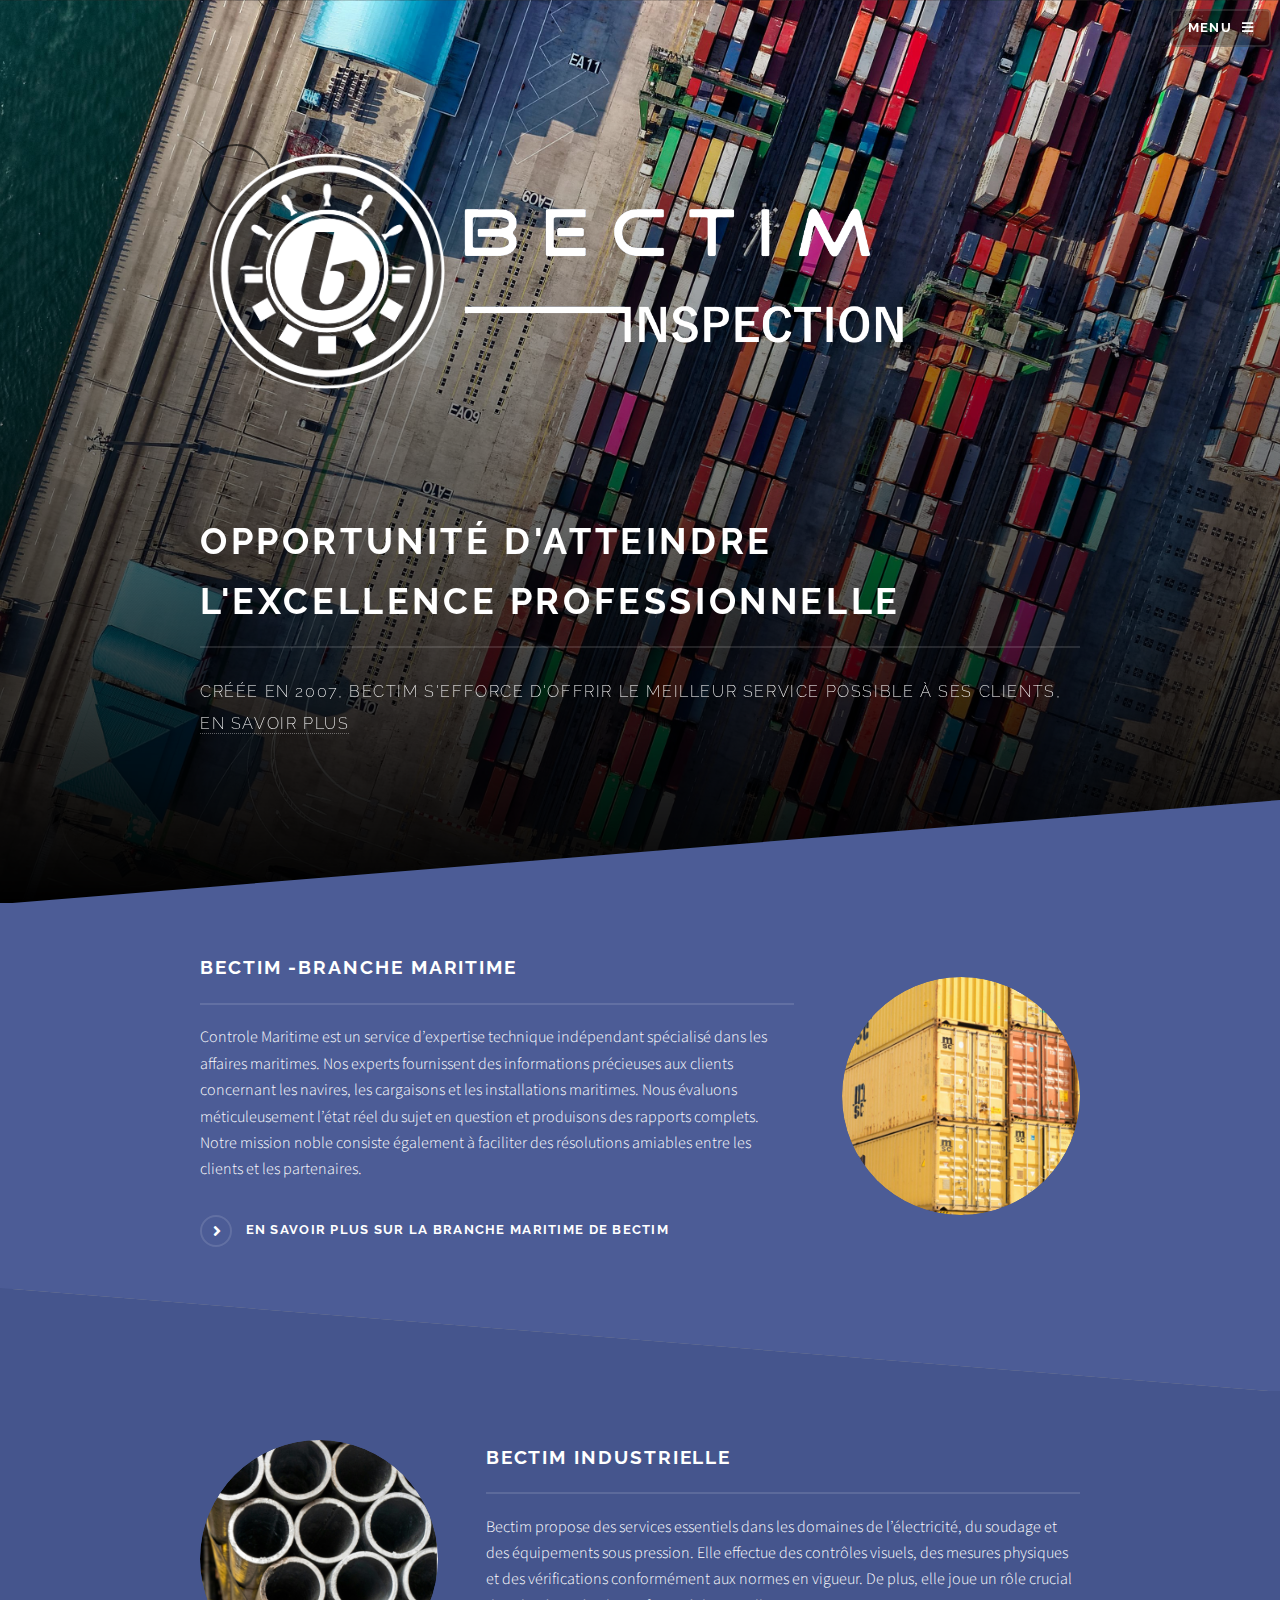
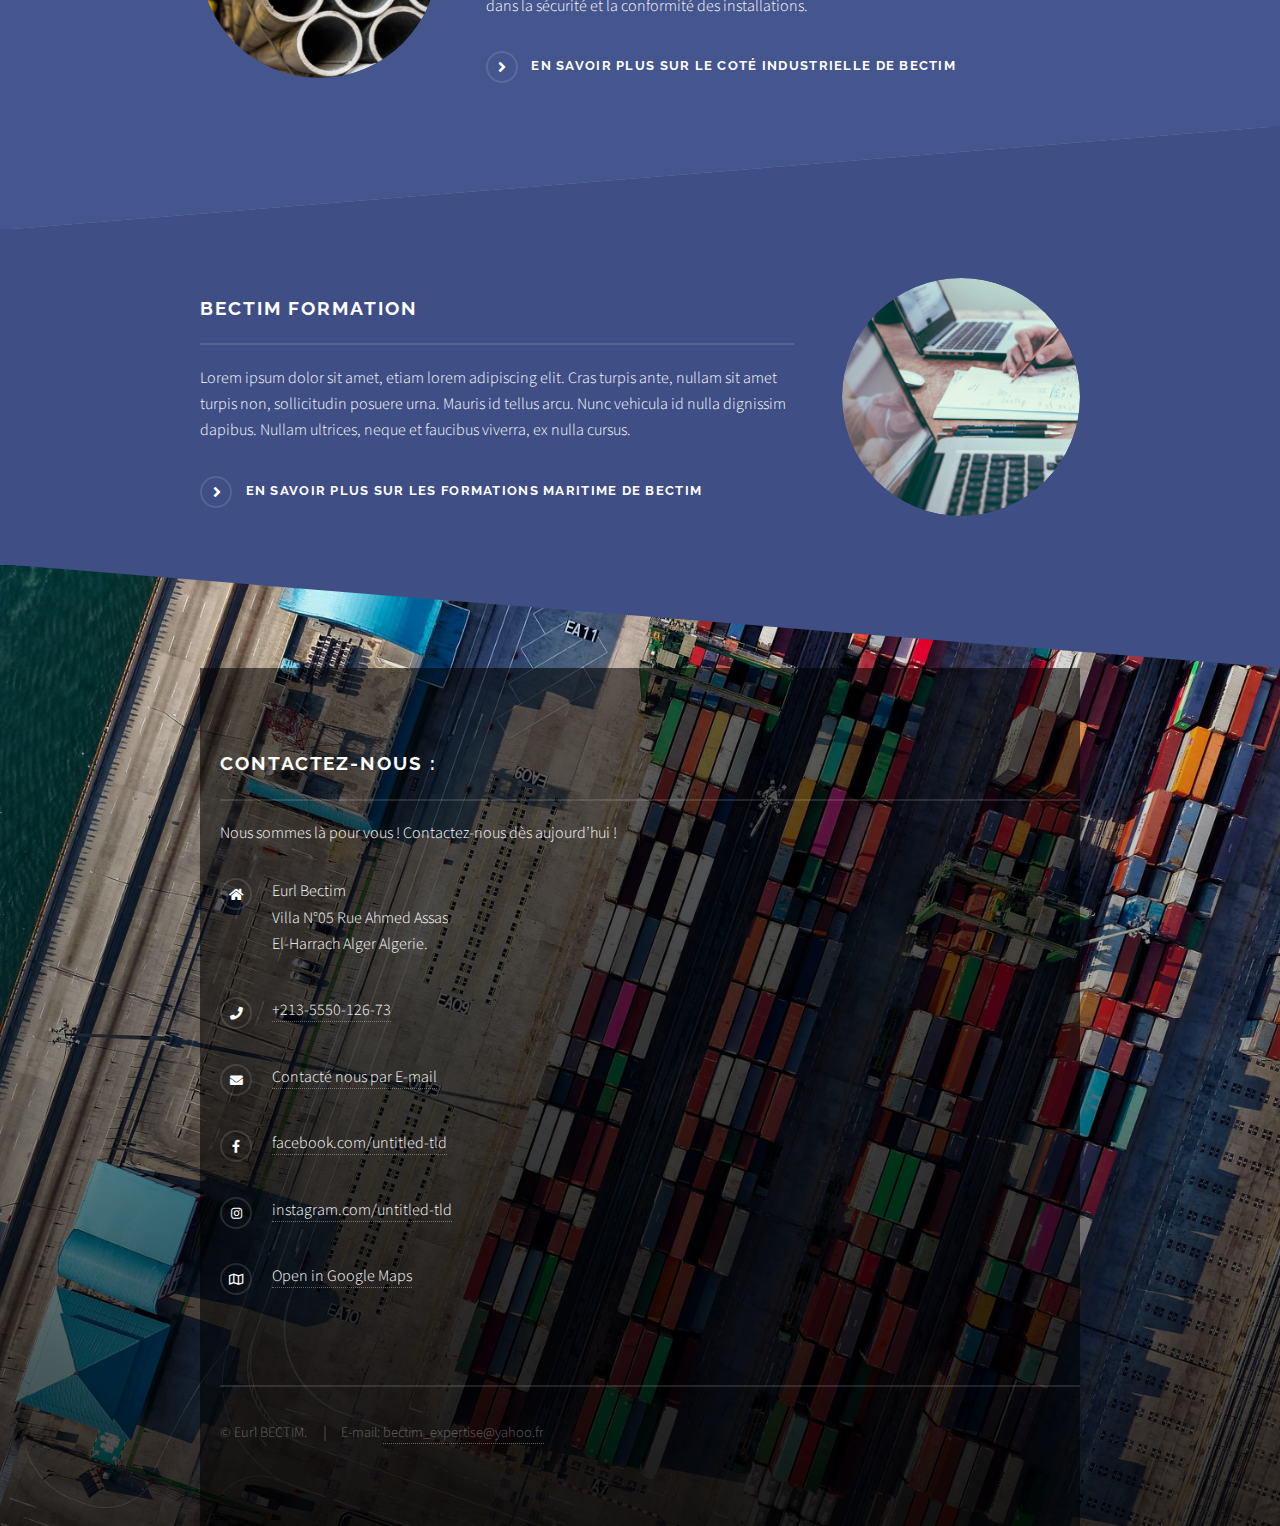
==== commit c7aeeb95: "2nd Phase" ====
--- a/index.html
+++ b/index.html
@@ -88,10 +88,10 @@
 						<h2 class="major">
 							<a href="/Industriel.html">Bectim Industrielle</a>
 						</h2>
-						<p style="text-align: left;">Lorem ipsum dolor sit amet, etiam lorem adipiscing elit. Cras
-							turpis ante, nullam sit amet
-							turpis non, sollicitudin posuere urna. Mauris id tellus arcu. Nunc vehicula id nulla
-							dignissim dapibus. Nullam ultrices, neque et faucibus viverra, ex nulla cursus.</p>
+						<p style="text-align: left;">Bectim propose des services essentiels dans les domaines de
+							l’électricité, du soudage et des équipements sous pression. Elle effectue des contrôles
+							visuels, des mesures physiques et des vérifications conformément aux normes en vigueur. De
+							plus, elle joue un rôle crucial dans la sécurité et la conformité des installations.</p>
 						<a style="text-align: left;" href="/Industriel.html" class="special">En savoir plus sur le coté
 							industrielle de Bectim</a>
 					</div>
@@ -117,82 +117,41 @@
 				</div>
 			</section>
 
-			<!-- Four -->
-			<section id="four" class="wrapper alt style1">
+			<!-- Footer -->
+			<section id="footer">
 				<div class="inner">
-					<h2 class="major">Notre Partenariat de Confiance : Des Solutions Innovantes pour Réduire les Risques et Améliorer les Performances</h2>
-					<p>Nous sommes un partenaire de confiance pour nos clients, proposant des services et développant
-						des solutions innovantes afin de réduire les risques, d’améliorer les performances et de
-						favoriser le développement.</p>
-					<section class="features">
-						<article>
-							<a href="#" class="image"><img src="images/pic04.jpg" alt="" /></a>
-							<h3 class="major">Sed feugiat lorem</h3>
-							<p>Lorem ipsum dolor sit amet, consectetur adipiscing vehicula id nulla dignissim dapibus
-								ultrices.</p>
-							<a href="#" class="special">Learn more</a>
-						</article>
-						<article>
-							<a href="#" class="image"><img src="images/pic05.jpg" alt="" /></a>
-							<h3 class="major">Nisl placerat</h3>
-							<p>Lorem ipsum dolor sit amet, consectetur adipiscing vehicula id nulla dignissim dapibus
-								ultrices.</p>
-							<a href="#" class="special">Learn more</a>
-						</article>
-						<article>
-							<a href="#" class="image"><img src="images/pic06.jpg" alt="" /></a>
-							<h3 class="major">Ante fermentum</h3>
-							<p>Lorem ipsum dolor sit amet, consectetur adipiscing vehicula id nulla dignissim dapibus
-								ultrices.</p>
-							<a href="#" class="special">Learn more</a>
-						</article>
-						<article>
-							<a href="#" class="image"><img src="images/pic07.jpg" alt="" /></a>
-							<h3 class="major">Fusce consequat</h3>
-							<p>Lorem ipsum dolor sit amet, consectetur adipiscing vehicula id nulla dignissim dapibus
-								ultrices.</p>
-							<a href="#" class="special">Learn more</a>
-						</article>
-					</section>
-					<ul class="actions">
+					<h2 class="major">Contactez-nous :</h2>
+					<p>Nous sommes là pour vous ! Contactez-nous dès aujourd’hui !</p>
 
+					<ul class="contact">
+						<li class="icon solid fa-home">
+							Eurl Bectim<br />
+							Villa N°05 Rue Ahmed Assas <br />
+							El-Harrach Alger Algerie.
+						</li>
+						<li class="icon solid fa-phone"> <a href="tel:0555012673">+213-5550-126-73</a></li>
+						<li class="icon solid fa-envelope"><a
+								href="mailto:bectim_expertise@yahoo.fr?subject=Bonjour%20Bectim"
+								target="_blank">Contacté
+								nous par E-mail</a></li>
+						<li class="icon brands fa-facebook-f"><a href="#" target="_blank">facebook.com/untitled-tld</a>
+						</li>
+						<li class="icon brands fa-instagram"><a href="#" target="_blank">instagram.com/untitled-tld</a>
+						</li>
+						<li class="fa-solid fa-map"><a
+								href="https://www.google.com/maps?q=36.7209248,3.1393325&z=17&hl=en" target="_blank">
+								Open in Google Maps</a></li>
+
+					</ul>
+
+
+					<ul class="copyright">
+						<li>&copy; Eurl BECTIM.</li>
+						<li>E-mail: <a href="mailto:bectim_expertise@yahoo.fr?subject=Bonjour%20Bectim"
+								target="_blank">bectim_expertise@yahoo.fr</a></li>
 					</ul>
 				</div>
 			</section>
-
-		</section>
-
-		<!-- Footer -->
-		<section id="footer">
-			<div class="inner">
-				<h2 class="major">Contactez-nous :</h2>
-				<p>Nous sommes là pour vous ! Contactez-nous dès aujourd’hui !</p>
-
-				<ul class="contact">
-					<li class="icon solid fa-home">
-						Eurl Bectim<br />
-						Villa N°05 Rue Ahmed Assas <br />
-						El-Harrach Alger Algerie.
-					</li>
-					<li class="icon solid fa-phone"> <a href="tel:0555012673">+213-5550-126-73</a></li>
-					<li class="icon solid fa-envelope"><a
-							href="mailto:bectim_expertise@yahoo.fr?subject=Bonjour%20Bectim" target="_blank">Contacté
-							nous par E-mail</a></li>
-					<li class="icon brands fa-facebook-f"><a href="#" target="_blank">facebook.com/untitled-tld</a></li>
-					<li class="icon brands fa-instagram"><a href="#" target="_blank">instagram.com/untitled-tld</a></li>
-					<li class="fa-solid fa-map"><a href="https://www.google.com/maps?q=36.7209248,3.1393325&z=17&hl=en"
-							target="_blank"> Open in Google Maps</a></li>
-
-				</ul>
-
-
-				<ul class="copyright">
-					<li>&copy; Eurl BECTIM.</li>
-					<li>E-mail: <a href="mailto:bectim_expertise@yahoo.fr?subject=Bonjour%20Bectim"
-							target="_blank">bectim_expertise@yahoo.fr</a></li>
-				</ul>
-			</div>
-		</section>
 
 	</div>
 
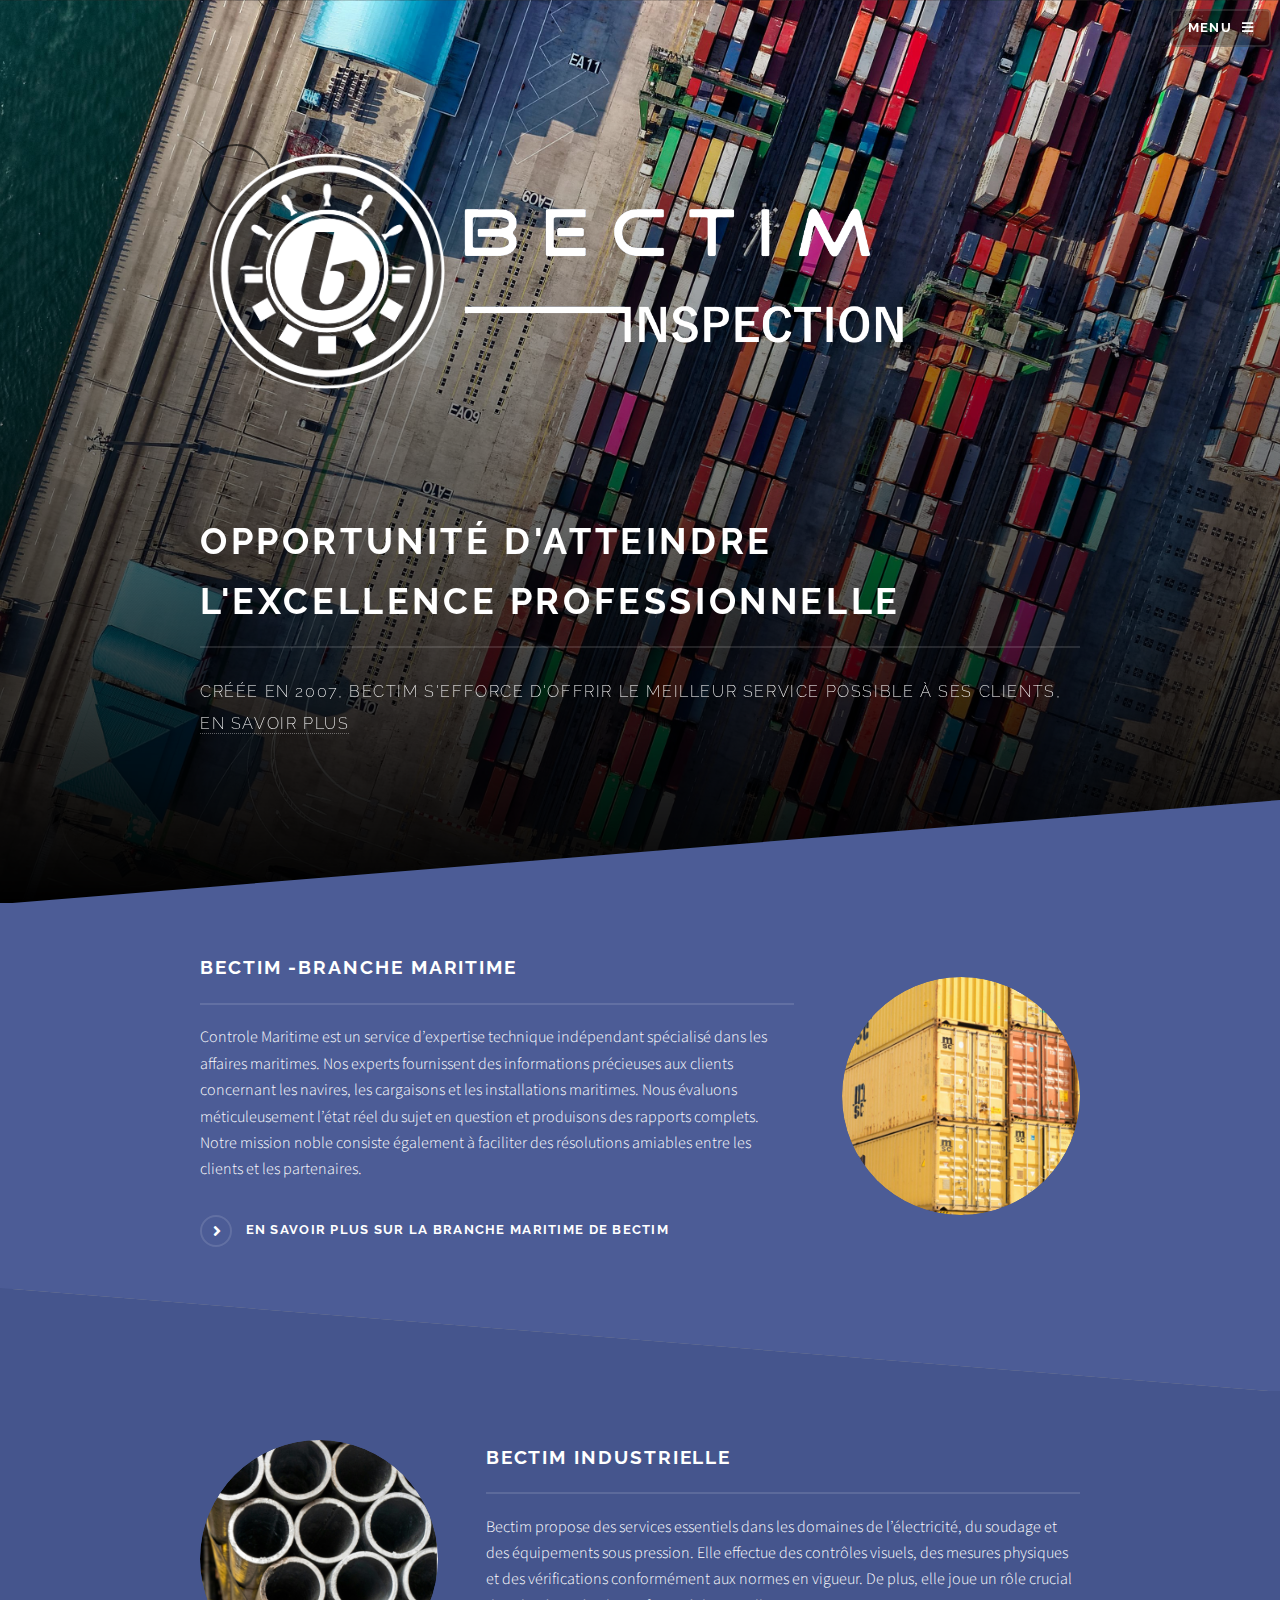
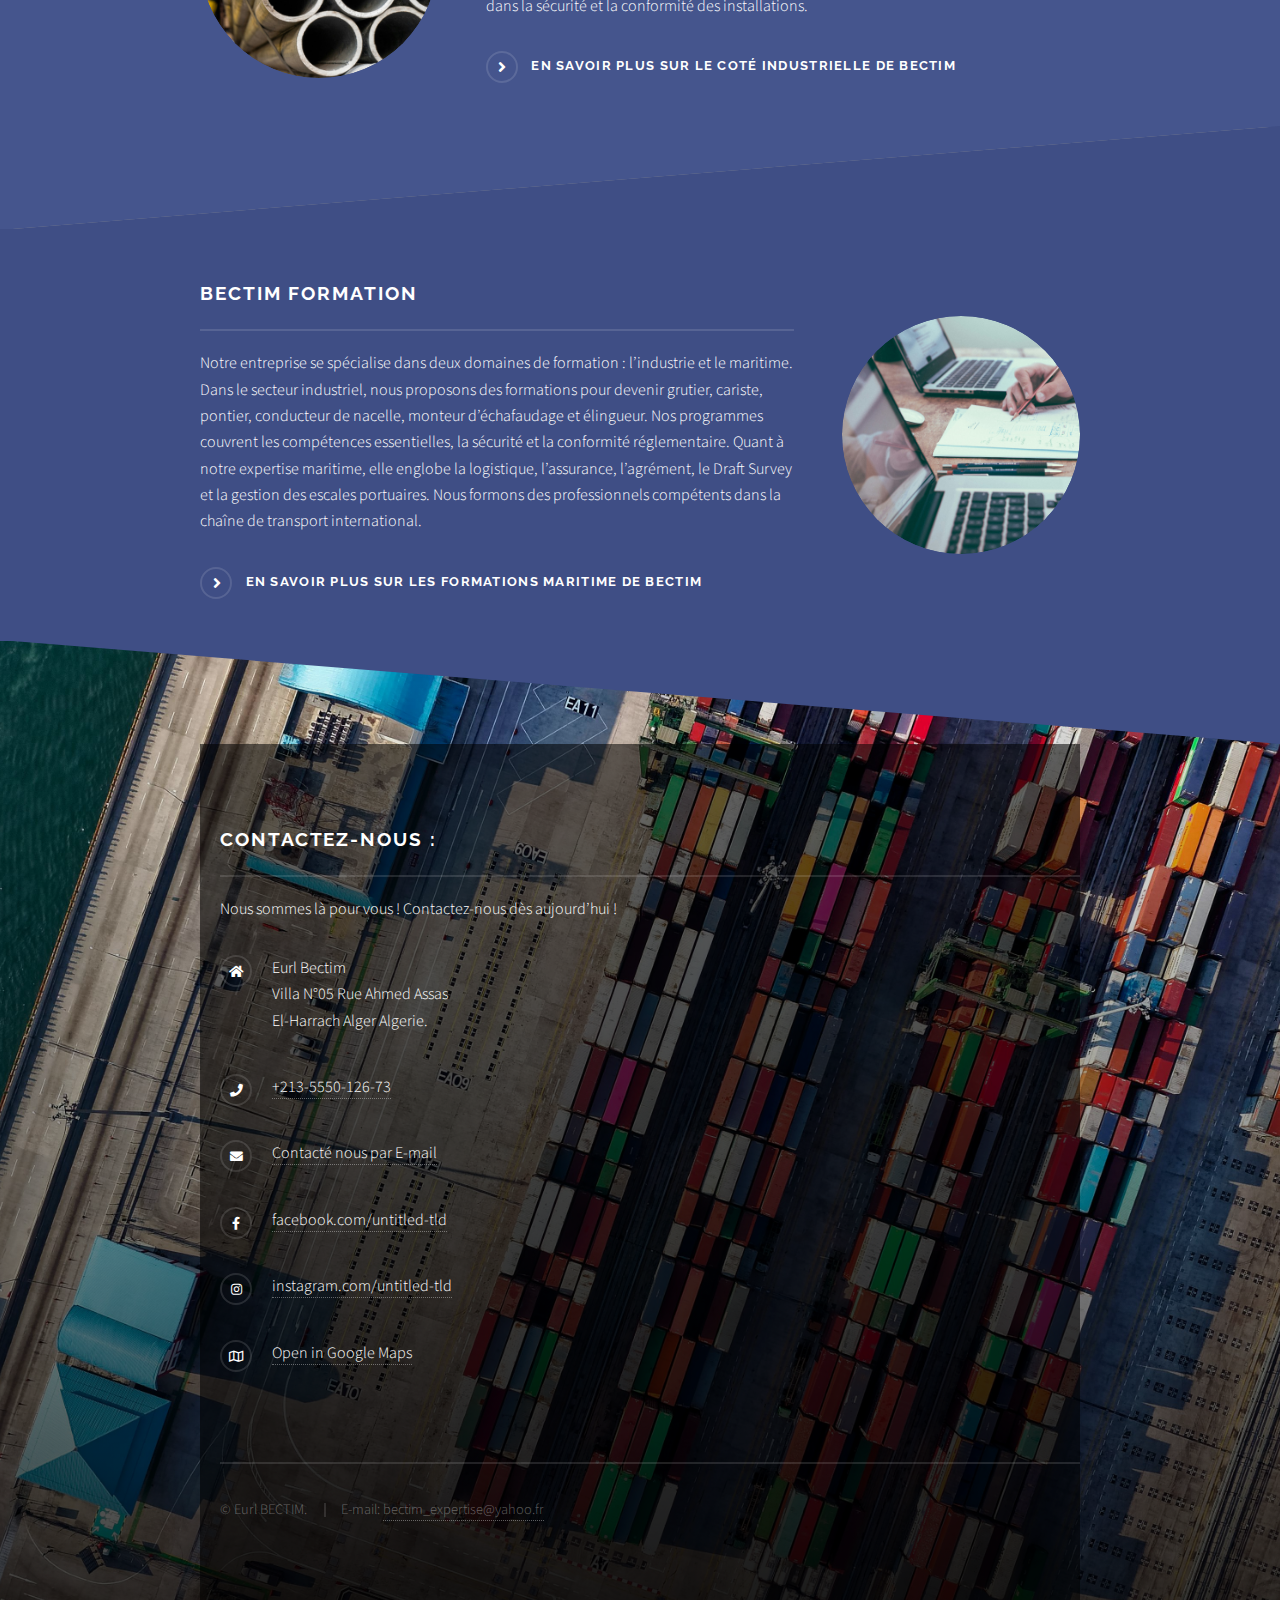
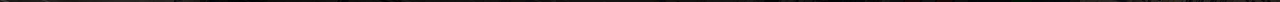
==== commit c6091c9d: "3dd" ====
--- a/index.html
+++ b/index.html
@@ -106,10 +106,13 @@
 						<h2 class="major">
 							<a href="/Formation.html">Bectim Formation</a>
 						</h2>
-						<p style="text-align: left;">Lorem ipsum dolor sit amet, etiam lorem adipiscing elit. Cras
-							turpis ante, nullam sit amet
-							turpis non, sollicitudin posuere urna. Mauris id tellus arcu. Nunc vehicula id nulla
-							dignissim dapibus. Nullam ultrices, neque et faucibus viverra, ex nulla cursus.</p>
+						<p style="text-align: left;">Notre entreprise se spécialise dans deux domaines de formation :
+							l’industrie et le maritime. Dans le secteur industriel, nous proposons des formations pour
+							devenir grutier, cariste, pontier, conducteur de nacelle, monteur d’échafaudage et
+							élingueur. Nos programmes couvrent les compétences essentielles, la sécurité et la
+							conformité réglementaire. Quant à notre expertise maritime, elle englobe la logistique,
+							l’assurance, l’agrément, le Draft Survey et la gestion des escales portuaires. Nous formons
+							des professionnels compétents dans la chaîne de transport international.</p>
 						<a style="text-align: left;" href="/Formation.html" class="special">En savoir plus sur les
 							formations maritime de
 							Bectim</a>
